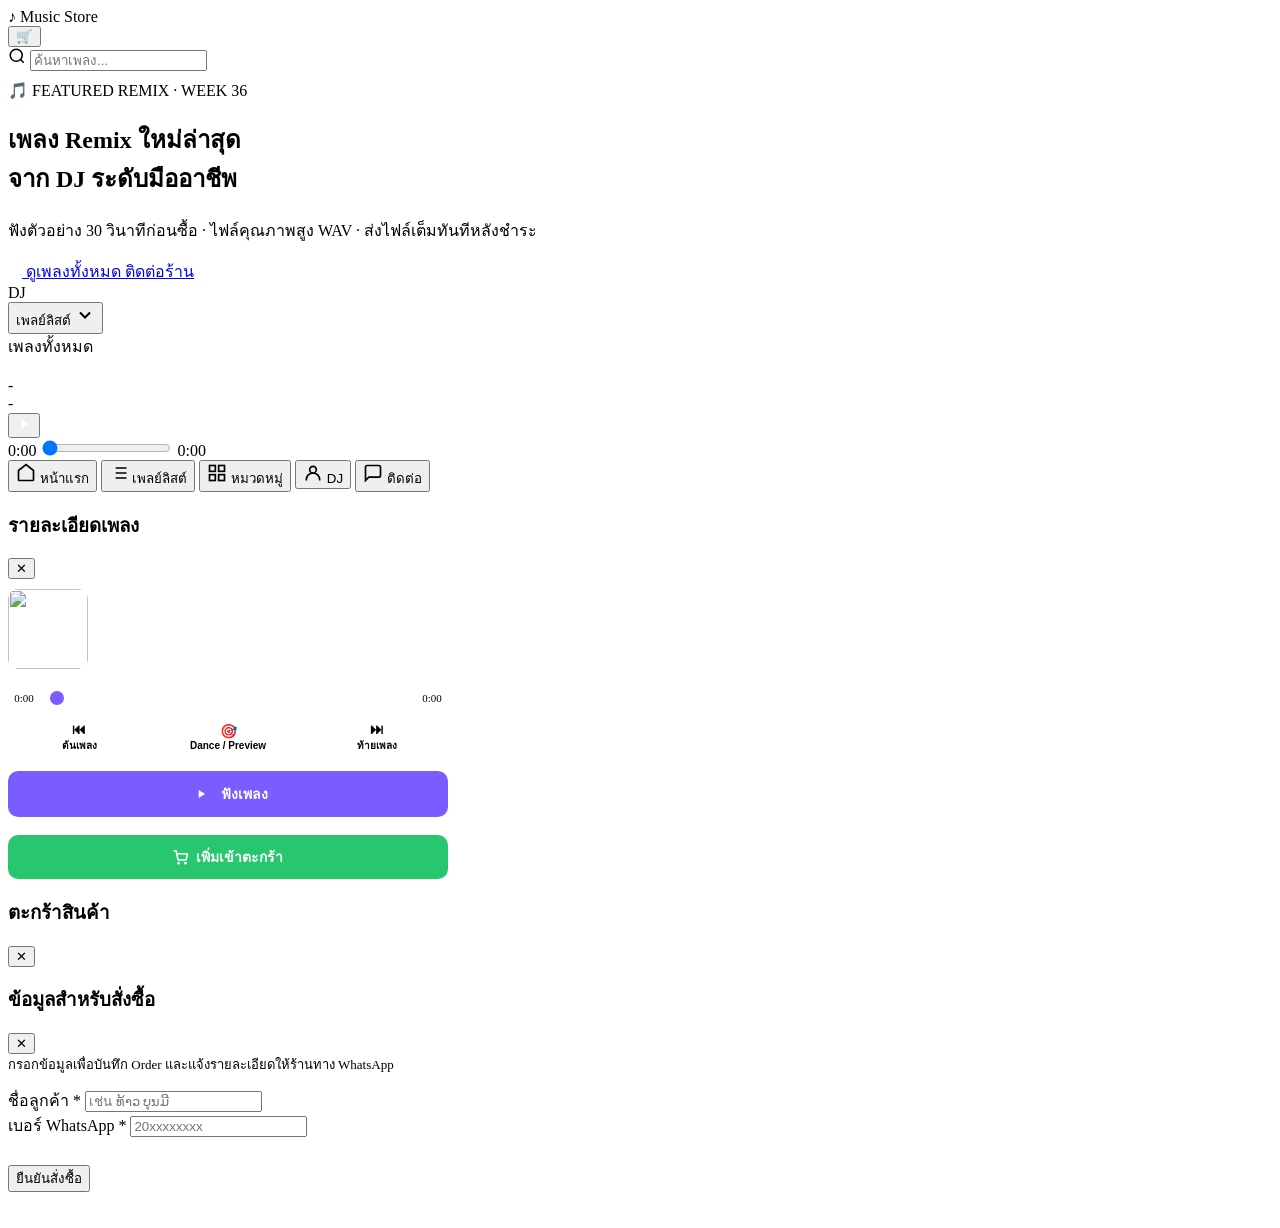
==== admin.html @ 11d483b0 "Update admin.html" ====
<!DOCTYPE html>
<html lang="th">
<head>
<meta charset="UTF-8">
<meta name="viewport" content="width=device-width, initial-scale=1, maximum-scale=1, user-scalable=no, viewport-fit=cover">
<meta name="description" content="ร้านเพลงออนไลน์ ฟังเพลงฟรี สั่งซื้อง่ายผ่าน WhatsApp">
<title>Music Store</title>

<!-- style.css เดิม (คงไว้ — ไม่ลบ/ไม่แก้) -->
<link rel="stylesheet" href="style.css?v=4">
<!-- style-premium.css ใหม่ (โหลดทีหลัง → specificity สูงกว่า → เสริมดีไซน์เดิม) -->
<link rel="stylesheet" href="style-premium.css?v=20260909-premium1">
<style>
  /* โครงสร้าง Cart เดิมที่ app-cart.js ใช้งาน — คงไว้ในหน้า User */
  .cart-toggle-wrap { position:relative; margin-left:auto; }
  .cart-toggle-btn { position:relative; display:inline-flex; align-items:center; gap:5px; }
  .cart-badge { min-width:18px; height:18px; padding:0 5px; border-radius:999px; background:var(--danger,#ff6b6b); color:#fff; font-size:10px; line-height:18px; font-weight:800; }
  .cart-modal { max-width:560px; }
  .cart-items { display:flex; flex-direction:column; gap:8px; max-height:48vh; overflow:auto; }
  .cart-item { display:grid; grid-template-columns:48px minmax(0,1fr) auto auto; gap:10px; align-items:center; padding:9px; border:1px solid rgba(255,255,255,.1); border-radius:10px; }
  .cart-item-cover { width:48px; height:48px; border-radius:8px; object-fit:cover; background:rgba(255,255,255,.06); }
  .cart-item-info { min-width:0; }
  .cart-item-name { font-weight:700; overflow:hidden; text-overflow:ellipsis; white-space:nowrap; }
  .cart-item-meta { color:var(--text-dim); font-size:12px; margin-top:3px; }
  .cart-item-total { font-weight:800; white-space:nowrap; }
  .cart-remove { border:0; background:transparent; color:var(--danger); cursor:pointer; padding:6px; }
  .cart-empty { text-align:center; padding:24px 8px; color:var(--text-dim); }
  .cart-summary { margin-top:14px; padding-top:12px; border-top:1px solid rgba(255,255,255,.1); }
  .cart-summary-row { display:flex; justify-content:space-between; gap:12px; margin:5px 0; }
  .cart-actions { display:flex; gap:8px; margin-top:14px; }
  .cart-actions > * { flex:1; }
  .cart-feedback { min-height:20px; margin-top:8px; font-size:13px; }
  /* รายการเพลงภายใน Playlist ที่แสดงในตะกร้า (ดูอย่างเดียว ไม่คิดราคาแยก) */
  .cart-item-viewsongs { grid-column:1 / -1; border:0; background:transparent; color:var(--accent-2); font-size:12px; text-align:left; padding:2px 0 0; cursor:pointer; }
  .cart-item-songs { grid-column:1 / -1; display:none; flex-direction:column; gap:3px; margin-top:4px; padding:8px 10px; border-radius:8px; background:rgba(255,255,255,.05); }
  .cart-item-songs.is-open { display:flex; }
  .cart-item-songs-row { font-size:12px; color:var(--text-dim); }
  @media (max-width:480px) {
    .cart-item { grid-template-columns:42px minmax(0,1fr) auto; }
    .cart-item-cover { width:42px; height:42px; }
    .cart-item-total { grid-column:2; }
    .cart-remove { grid-column:3; grid-row:1 / span 2; }
  }

  /* ---- popup รายละเอียดเพลง (ฝั่ง user) — ปรับใหม่ให้เหมือนฝั่ง admin ---- */
  /* เพิ่มใหม่: ไม่แตะ CSS เดิม ใช้คลาส scope ภายใน #songModalBackdrop เท่านั้น */
  #songModalBackdrop .modal { max-width: 440px; }
  #songModalBackdrop .modal-header { padding-bottom: 10px; }
  #modalHead { display:flex; gap:12px; align-items:flex-start; margin-bottom:12px; }
  #modalCoverWrap {
    width:80px; height:80px; flex-shrink:0; position:relative;
    overflow:hidden; border-radius:10px; background:rgba(255,255,255,.04);
  }
  #modalCover { position:absolute; top:0; left:0; width:100%; height:100%; object-fit:cover; }
  #modalInfo { flex:1; min-width:0; }
  #modalName {
    margin:0 0 2px; font-size:16px; font-weight:800; line-height:1.3;
    overflow:hidden; text-overflow:ellipsis; display:-webkit-box;
    -webkit-line-clamp:2; -webkit-box-orient:vertical;
  }
  #modalArtist {
    color:var(--text-dim); font-size:13px; margin-bottom:6px;
    overflow:hidden; text-overflow:ellipsis; white-space:nowrap;
  }
  #modalBadges { display:flex; flex-wrap:wrap; gap:4px; margin-bottom:6px; }
  #modalBadges .badge {
    display:inline-flex; align-items:center; gap:3px;
    padding:2px 8px; border-radius:999px; font-size:11px; font-weight:600;
    background:rgba(255,255,255,.06); border:1px solid rgba(255,255,255,.10); color:var(--text);
  }
  #modalBadges .badge.dj { color:var(--accent-2, #61dafb); }
  #modalPrice { font-size:16px; font-weight:800; color:var(--success, #28c76f); margin-top:2px; }
  #modalDesc {
    font-size:12px; color:var(--text-dim); margin-bottom:12px; line-height:1.5;
    max-height:60px; overflow-y:auto; padding:8px 10px;
    background:rgba(255,255,255,.03); border-radius:8px;
  }
  #modalDesc:empty { display:none; }

  /* Player ภายใน popup — เหมือนฝั่ง admin */
  #modalPlayer {
    display:flex; flex-direction:column; gap:10px;
    padding-top:10px; border-top:1px solid rgba(255,255,255,.08);
  }
  #modalSeekWrap { display:flex; align-items:center; gap:8px; }
  #modalSeek {
    flex:1; -webkit-appearance:none; appearance:none; height:4px;
    background:rgba(255,255,255,.12); border-radius:999px; outline:none; cursor:pointer;
  }
  #modalSeek::-webkit-slider-thumb {
    -webkit-appearance:none; appearance:none; width:14px; height:14px;
    border-radius:50%; background:var(--accent, #7a5cff); cursor:pointer; border:0;
  }
  #modalSeek::-moz-range-thumb {
    width:14px; height:14px; border-radius:50%; background:var(--accent, #7a5cff);
    cursor:pointer; border:0;
  }
  #modalCurrTime, #modalDurTime {
    font-size:11px; color:var(--text-dim); font-variant-numeric:tabular-nums;
    min-width:32px; text-align:center;
  }

  /* ปุ่มกระโดดช่วงเพลง — เหมือนฝั่ง admin (3 ปุ่ม) */
  #modalJumpRow {
    display:flex; gap:6px; align-items:center; justify-content:center;
  }
  .modal-jump-btn {
    flex:1; display:flex; flex-direction:column; align-items:center; gap:2px;
    padding:7px 4px; font-size:10px; font-weight:600;
    background:rgba(255,255,255,.05); border:1px solid rgba(255,255,255,.12);
    border-radius:9px; color:var(--text-dim); cursor:pointer;
    transition:background .15s, color .15s, border-color .15s;
  }
  .modal-jump-btn:hover { background:rgba(255,255,255,.08); color:var(--text); }
  .modal-jump-btn.active {
    background:rgba(122,92,255,.16); border-color:var(--accent, #7a5cff); color:#fff;
  }
  .modal-jump-btn .modal-jump-ico { font-size:14px; line-height:1; }
  .modal-jump-btn:disabled { opacity:.4; cursor:not-allowed; }

  /* ปุ่มเล่นหลัก (เด่น) — เหมือนฝั่ง admin */
  #songModalBackdrop #modalPlayBtn {
    width:100%; display:flex; align-items:center; justify-content:center; gap:8px;
    padding:11px; font-size:14px; font-weight:700; border-radius:10px;
    background:var(--accent, #7a5cff); color:#fff; border:0; cursor:pointer;
  }
  #modalPlayBtn:disabled { opacity:.5; cursor:not-allowed; }
  #modalPlayBtn .spinner { display:none; width:16px; height:16px; border-width:2px; }
  #modalPlayBtn.loading .spinner { display:inline-block; }
  #modalPlayBtn.loading #modalPlayIconWrap,
  #modalPlayBtn.loading #modalPlayLabel { display:none; }

  /* ปุ่มเพิ่มเข้าตะกร้า — สีเขียว (ต่างจากปุ่มเล่นที่เป็นสีม่วง) */
  #songModalBackdrop #modalBuyBtn {
    width:100%; display:flex; align-items:center; justify-content:center; gap:8px;
    padding:11px; font-size:14px; font-weight:700; border-radius:10px;
    background:var(--success, #28c76f); color:#fff; border:0; cursor:pointer;
    margin-top:8px;
  }
  #modalMetaLine {
    font-size:11px; color:var(--text-dim); text-align:center; line-height:1.5;
  }
</style>
</head>
<body>

  <div class="topbar">
    <div class="topbar-inner">
      <div class="logo">
        <img id="siteLogo" src="" alt="logo" style="display:none;">
        <span class="logo-mark" aria-hidden="true">♪</span>
        <span class="logo-text" id="siteName">Music Store</span>
      </div>
      <div class="cart-toggle-wrap">
        <button class="icon-btn cart-toggle-btn" id="cartToggleBtn" type="button" aria-label="เปิดตะกร้าสินค้า">
          🛒 <span id="cartBadge" class="cart-badge" hidden>0</span>
        </button>
      </div>
    </div>
    <div class="container" style="padding-bottom:10px;">
      <div class="search-box">
        <svg width="18" height="18" viewBox="0 0 24 24" fill="none" stroke="currentColor" stroke-width="2"><circle cx="11" cy="11" r="8"/><path d="M21 21l-4.3-4.3"/></svg>
        <input id="searchInput" placeholder="ค้นหาเพลง...">
      </div>
    </div>
    <div class="chip-row" id="categoryChips"></div>
  </div>

  <!-- ===== HERO PREMIUM SECTION (เพิ่มใหม่ — ไม่กระทบระบบเดิม) ===== -->
  <section class="hero-premium">
    <div class="hero-premium-eyebrow">🎵 FEATURED REMIX · WEEK 36</div>
    <h1 class="hero-premium-title">เพลง Remix ใหม่ล่าสุด<br>จาก DJ ระดับมืออาชีพ</h1>
    <p class="hero-premium-sub">ฟังตัวอย่าง 30 วินาทีก่อนซื้อ · ไฟล์คุณภาพสูง WAV · ส่งไฟล์เต็มทันทีหลังชำระ</p>
    <div class="hero-premium-actions">
      <a class="hero-premium-btn hero-premium-btn--primary" href="#songGrid">
        <svg width="14" height="14" viewBox="0 0 24 24" fill="#fff"><path d="M8 5v14l11-7z"/></svg>
        ดูเพลงทั้งหมด
      </a>
      <a class="hero-premium-btn hero-premium-btn--ghost" href="https://wa.me/" target="_blank" rel="noopener">ติดต่อร้าน</a>
    </div>
    <div class="hero-premium-visualizer" aria-hidden="true">
      <span></span><span></span><span></span><span></span>
      <span></span><span></span><span></span><span></span>
      <span></span><span></span><span></span><span></span>
    </div>
  </section>

  <div id="djSection">
    <div class="section-title">DJ</div>
    <div class="dj-row" id="djRow"></div>
  </div>

  <!-- ส่วน Playlist แบบ Dropdown -->
  <div class="playlist-wrapper">
    <button class="playlist-header-btn" id="playlistToggleBtn">
      <span class="playlist-header-title">เพลย์ลิสต์</span>
      <svg class="dropdown-icon" id="dropdownIcon" width="20" height="20" viewBox="0 0 24 24" fill="none" stroke="currentColor" stroke-width="2.5"><path d="M6 9l6 6 6-6"/></svg>
    </button>
    <div id="playlistsContainer" class="playlist-content-box"></div>
  </div>

  <div class="section-title" id="gridTitle">เพลงทั้งหมด</div>
  <div class="song-grid" id="songGrid"></div>
  <div class="empty-state" id="emptyState" style="display:none;">ไม่พบเพลงที่ค้นหา</div>

  <div class="player-bar" id="playerBar">
    <div class="player-top">
      <img id="playerCover" src="" alt="">
      <div class="player-meta">
        <div class="t1" id="playerTitle">-</div>
        <div class="t2" id="playerSub">-</div>
      </div>
      <button class="ctrl" id="playerToggle">
        <svg id="playerIcon" width="16" height="16" viewBox="0 0 24 24" fill="#fff"><path d="M8 5v14l11-7z"/></svg>
        <div class="spinner" id="playerSpinner" style="display:none;"></div>
      </button>
    </div>
    <div class="player-seek-row">
      <span class="time" id="playerCurrentTime">0:00</span>
      <input type="range" id="playerSeek" min="0" max="100" step="0.1" value="0">
      <span class="time" id="playerDuration">0:00</span>
    </div>
  </div>

  <div class="bottom-nav">
    <button class="active" data-tab="home">
      <svg width="20" height="20" viewBox="0 0 24 24" fill="none" stroke="currentColor" stroke-width="2"><path d="M3 9l9-7 9 7v11a1 1 0 01-1 1H4a1 1 0 01-1-1z"/></svg>
      หน้าแรก
    </button>
    <button data-tab="playlist">
      <svg width="20" height="20" viewBox="0 0 24 24" fill="none" stroke="currentColor" stroke-width="2"><path d="M8 6h13M8 12h13M8 18h13"/><path d="M3 6h.01M3 12h.01M3 18h.01"/></svg>
      เพลย์ลิสต์
    </button>
    <button data-tab="category">
      <svg width="20" height="20" viewBox="0 0 24 24" fill="none" stroke="currentColor" stroke-width="2"><rect x="3" y="3" width="7" height="7"/><rect x="14" y="3" width="7" height="7"/><rect x="3" y="14" width="7" height="7"/><rect x="14" y="14" width="7" height="7"/></svg>
      หมวดหมู่
    </button>
    <button data-tab="dj">
      <svg width="20" height="20" viewBox="0 0 24 24" fill="none" stroke="currentColor" stroke-width="2"><circle cx="12" cy="8" r="4"/><path d="M4 21v-1a8 8 0 0116 0v1"/></svg>
      DJ
    </button>
    <button data-tab="contact">
      <svg width="20" height="20" viewBox="0 0 24 24" fill="none" stroke="currentColor" stroke-width="2"><path d="M21 15a2 2 0 01-2 2H7l-4 4V5a2 2 0 012-2h14a2 2 0 012 2z"/></svg>
      ติดต่อ
    </button>
  </div>

  <div class="modal-backdrop" id="songModalBackdrop">
    <div class="modal">
      <div class="modal-header">
        <h3>รายละเอียดเพลง</h3>
        <button class="modal-close" id="songModalClose">✕</button>
      </div>

      <!-- แถวหัว: รูปปก 80x80 ซ้าย + ข้อมูลขวา — กระทัดรัด เหมือนฝั่ง admin -->
      <div id="modalHead">
        <div id="modalCoverWrap">
          <img id="modalCover" src="" alt="">
        </div>
        <div id="modalInfo">
          <h3 id="modalName"></h3>
          <div id="modalArtist"></div>
          <div id="modalBadges"></div>
          <div id="modalPrice"></div>
        </div>
      </div>

      <!-- DJ + คำอธิบาย -->
      <div id="modalDj"></div>
      <div id="modalDesc"></div>

      <!-- Player ภายใน popup — เหมือนฝั่ง admin -->
      <div id="modalPlayer">
        <!-- Seek bar -->
        <div id="modalSeekWrap">
          <span id="modalCurrTime">0:00</span>
          <input id="modalSeek" type="range" min="0" max="0" step="0.1" value="0" aria-label="ตำแหน่งเพลง">
          <span id="modalDurTime">0:00</span>
        </div>

        <!-- ปุ่มกระโดดช่วงเพลง (3 ปุ่ม) -->
        <div id="modalJumpRow">
          <button type="button" class="modal-jump-btn" id="modalJumpToIntro" title="ข้ามไปช่วงต้นเพลง">
            <span class="modal-jump-ico">⏮</span><span>ต้นเพลง</span>
          </button>
          <button type="button" class="modal-jump-btn" id="modalJumpToPreview" title="ข้ามไปช่วง Dance / Preview ที่ AI ตัดไว้">
            <span class="modal-jump-ico">🎯</span><span>Dance / Preview</span>
          </button>
          <button type="button" class="modal-jump-btn" id="modalJumpToOutro" title="ข้ามไปช่วงท้ายเพลง">
            <span class="modal-jump-ico">⏭</span><span>ท้ายเพลง</span>
          </button>
        </div>

        <!-- ปุ่มเล่นหลัก (เด่น) — สีเดียวกับฝั่ง admin -->
        <button class="btn" id="modalPlayBtn" data-play="">
          <span id="modalPlayIconWrap" style="display:inline-flex;width:24px;height:24px;align-items:center;justify-content:center;position:relative;flex-shrink:0;">
            <svg id="modalPlayIcon" width="14" height="14" viewBox="0 0 24 24" fill="currentColor"><path d="M8 5v14l11-7z"></path></svg>
            <div class="spinner" id="modalPlaySpinner" style="display:none;width:24px;height:24px;border-width:4px;"></div>
          </span>
          <span id="modalPlayLabel">ฟังเพลง</span>
        </button>

        <div id="modalMetaLine"></div>
      </div>

      <!-- ปุ่มเพิ่มเข้าตะกร้า — สีเดียวกับปุ่มเล่น (สีม่วง accent) -->
      <button class="btn" id="modalBuyBtn">
        <svg width="15" height="15" viewBox="0 0 24 24" fill="none" stroke="currentColor" stroke-width="2.5"><circle cx="9" cy="21" r="1"/><circle cx="20" cy="21" r="1"/><path d="M1 1h4l2.68 13.39a2 2 0 0 0 2 1.61h9.72a2 2 0 0 0 2-1.61L23 6H6"/></svg>
        <span id="modalBuyLabel">เพิ่มเข้าตะกร้า</span>
      </button>
    </div>
  </div>

  <!-- Cart เดิม: เพิ่มเฉพาะ markup ที่ app-cart.js อ้างถึง ไม่สร้างระบบ Cart ใหม่ -->
  <div class="modal-backdrop" id="cartBackdrop" aria-hidden="true">
    <div class="modal cart-modal">
      <div class="modal-header">
        <h3>ตะกร้าสินค้า</h3>
        <button class="modal-close" id="cartCloseBtn" type="button">✕</button>
      </div>
      <div id="cartItems" class="cart-items"></div>
      <div id="cartSummary" class="cart-summary" hidden>
        <div class="cart-summary-row">
          <span style="color:var(--text-dim);">จำนวน</span>
          <strong id="cartTotalQuantity">0 เพลง</strong>
        </div>
        <div class="cart-summary-row">
          <span style="color:var(--text-dim);">ยอดรวม</span>
          <strong id="cartTotalPrice" style="color:var(--success);">0 LAK</strong>
        </div>
        <div class="cart-actions">
          <button class="btn secondary" id="clearCartBtn" type="button">ล้างตะกร้า</button>
          <button class="btn" id="checkoutCartBtn" type="button">สั่งซื้อ</button>
        </div>
      </div>
    </div>
  </div>

  <div class="modal-backdrop" id="checkoutBackdrop" aria-hidden="true">
    <div class="modal cart-modal">
      <div class="modal-header">
        <h3>ข้อมูลสำหรับสั่งซื้อ</h3>
        <button class="modal-close" id="checkoutCloseBtn" type="button">✕</button>
      </div>
      <p style="color:var(--text-dim);font-size:13px;margin-top:0;">
        กรอกข้อมูลเพื่อบันทึก Order และแจ้งรายละเอียดให้ร้านทาง WhatsApp
      </p>
      <div class="field">
        <label for="checkoutCustomerName">ชื่อลูกค้า *</label>
        <input id="checkoutCustomerName" autocomplete="name" placeholder="เช่น ທ້າວ ບຸນມີ">
      </div>
      <div class="field">
        <label for="checkoutCustomerWhatsapp">เบอร์ WhatsApp *</label>
        <input id="checkoutCustomerWhatsapp" autocomplete="tel" placeholder="20xxxxxxxx">
      </div>
      <div id="checkoutSummary" class="cart-summary"></div>
      <button class="btn" id="submitCartOrderBtn" type="button">ยืนยันสั่งซื้อ</button>
      <div id="checkoutFeedback" class="cart-feedback"></div>
    </div>
  </div>

  <div class="toast" id="toast"></div>

  <!-- สคริปต์สลับการ เปิด-ปิด Dropdown -->
  <script>
    document.addEventListener('DOMContentLoaded', () => {
      const toggleBtn = document.getElementById('playlistToggleBtn');
      const container = document.getElementById('playlistsContainer');
      const icon = document.getElementById('dropdownIcon');

      if (toggleBtn && container) {
        toggleBtn.addEventListener('click', () => {
          container.classList.toggle('is-closed');
          icon.classList.toggle('is-closed');
        });
      }
    });
  </script>

  <!-- เปลี่ยนเลข v ทุกครั้งที่อัปโหลดไฟล์ใหม่ เพื่อไม่ให้มือถือใช้ไฟล์ JS จาก cache -->
  <script type="module" src="app-user.js?v=20260905-fix2"></script>
</body>
</html>
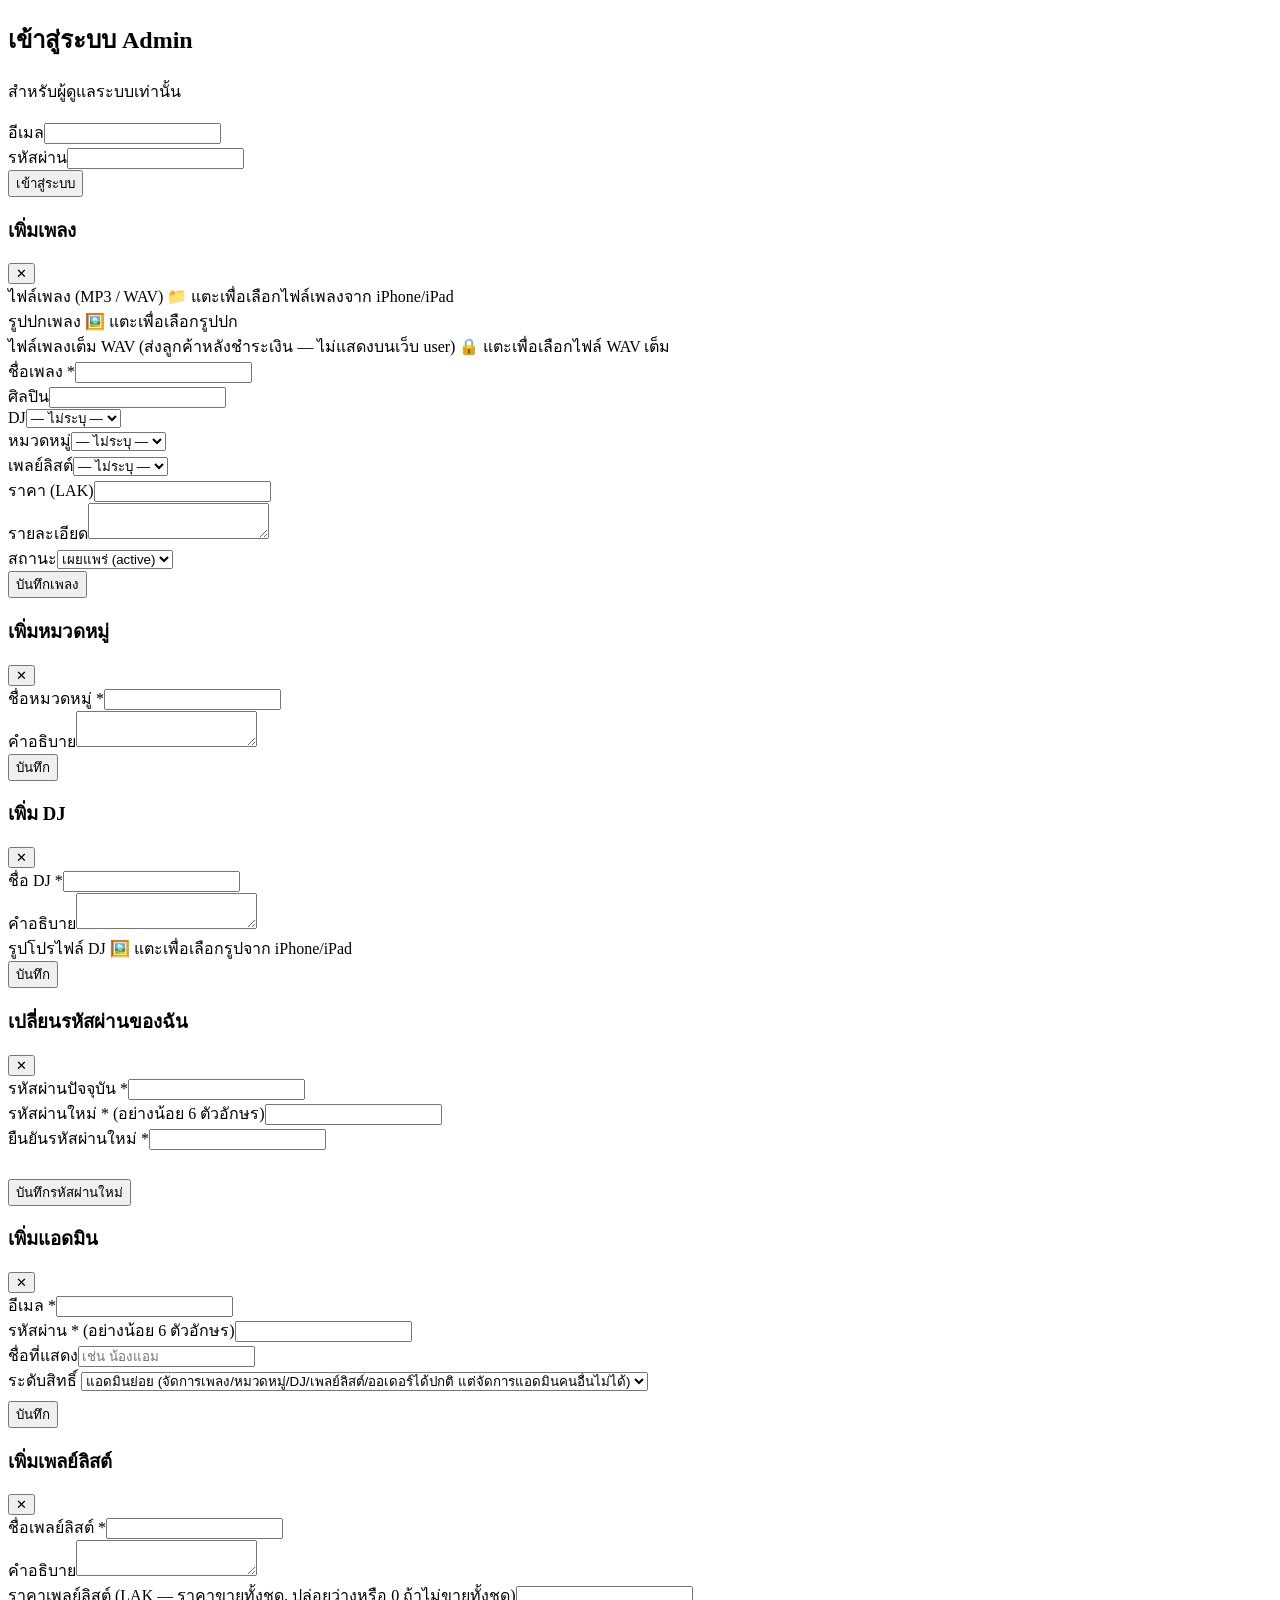
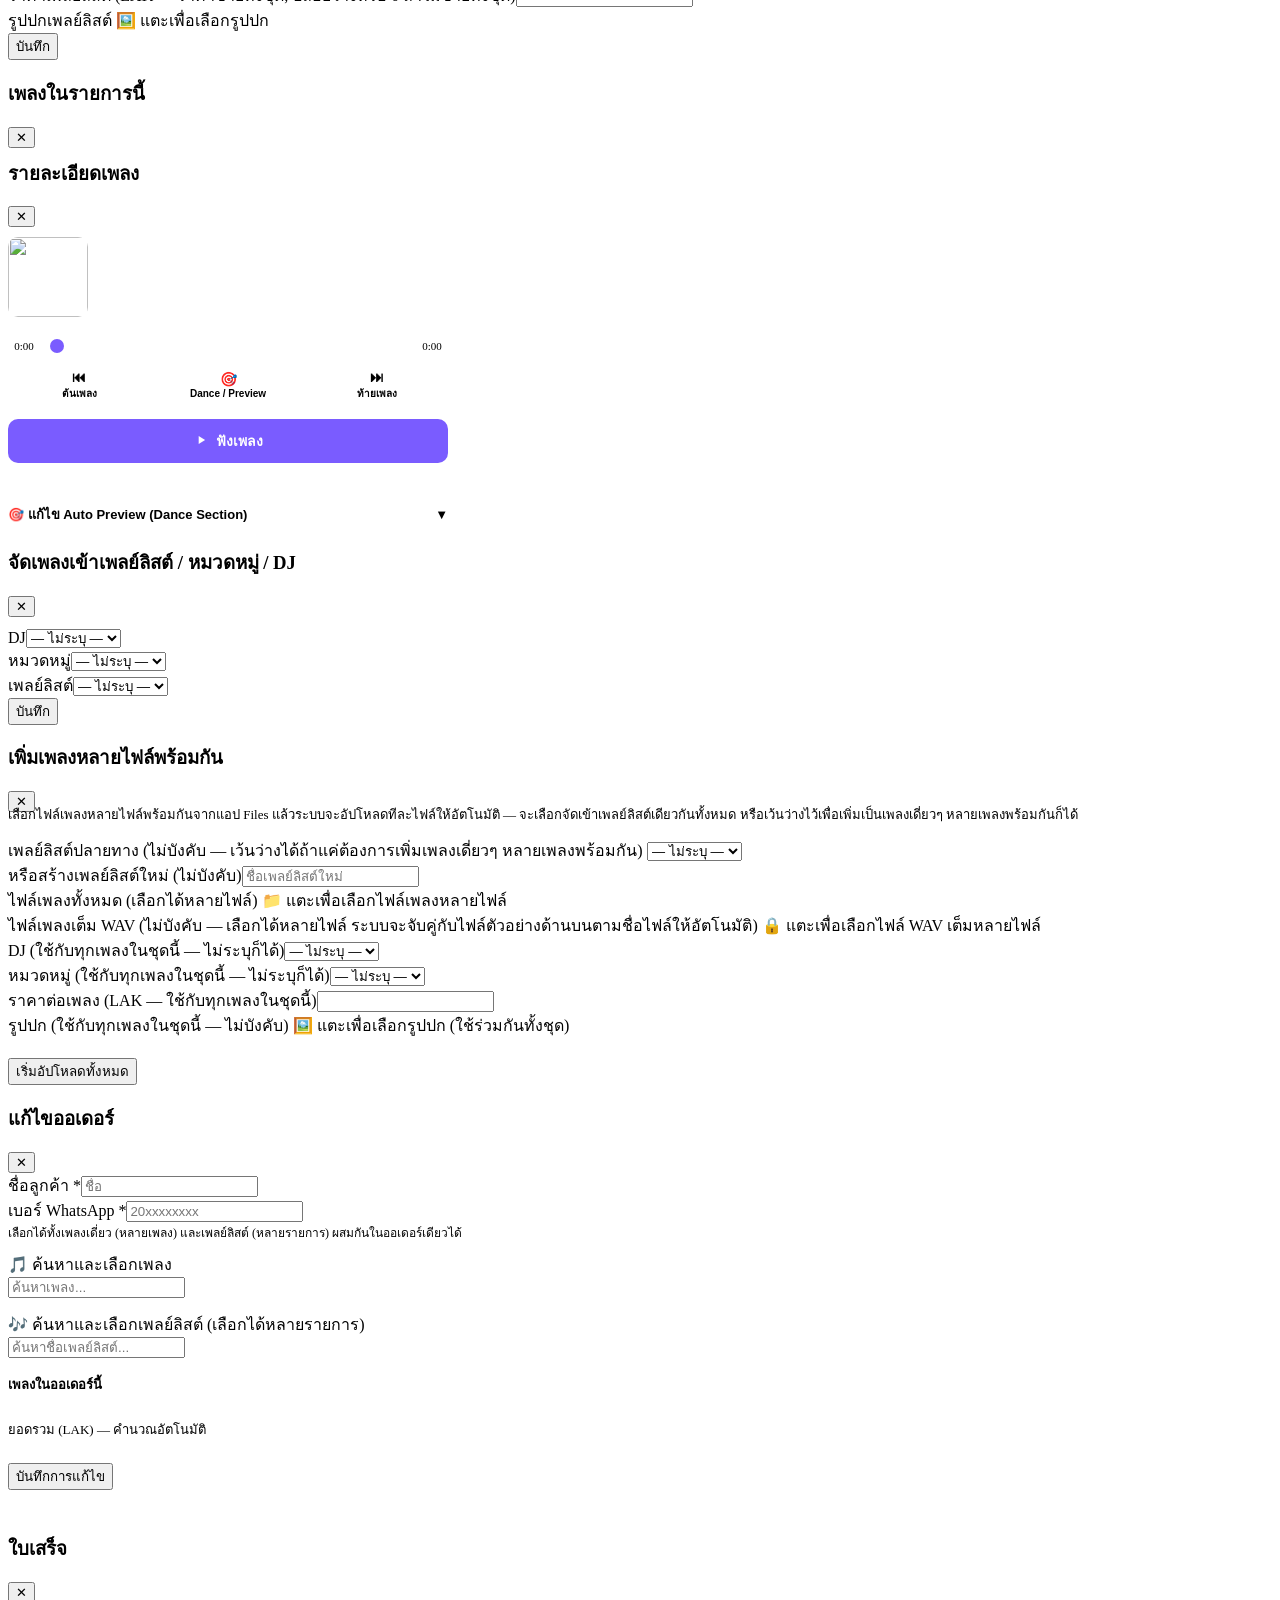
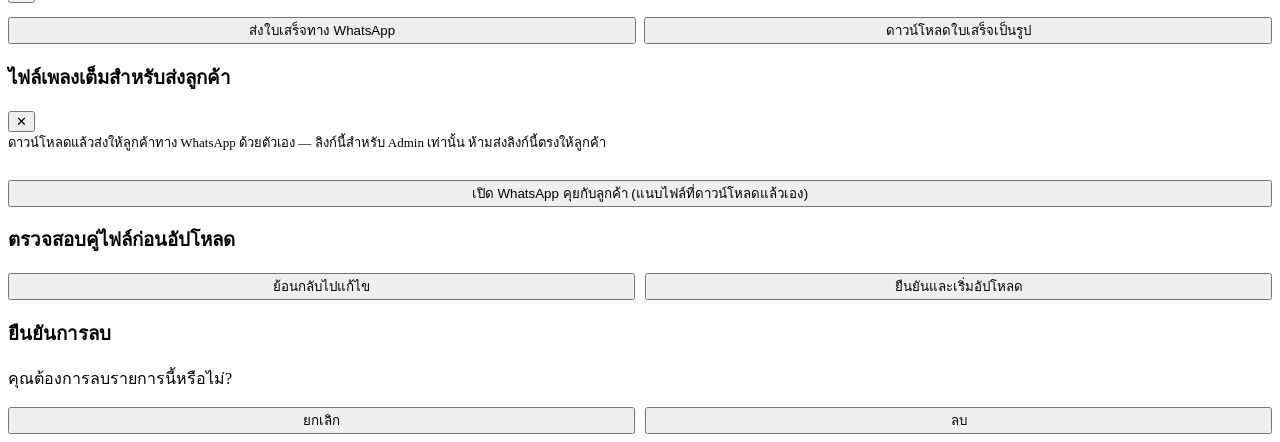
==== commit f2090e74: "Update admin.html" ====
--- a/admin.html
+++ b/admin.html
@@ -3,381 +3,738 @@
 <head>
 <meta charset="UTF-8">
 <meta name="viewport" content="width=device-width, initial-scale=1, maximum-scale=1, user-scalable=no, viewport-fit=cover">
-<meta name="description" content="ร้านเพลงออนไลน์ ฟังเพลงฟรี สั่งซื้อง่ายผ่าน WhatsApp">
-<title>Music Store</title>
-
-<!-- style.css เดิม (คงไว้ — ไม่ลบ/ไม่แก้) -->
-<link rel="stylesheet" href="style.css?v=4">
-<!-- style-premium.css ใหม่ (โหลดทีหลัง → specificity สูงกว่า → เสริมดีไซน์เดิม) -->
-<link rel="stylesheet" href="style-premium.css?v=20260909-premium1">
-<style>
-  /* โครงสร้าง Cart เดิมที่ app-cart.js ใช้งาน — คงไว้ในหน้า User */
-  .cart-toggle-wrap { position:relative; margin-left:auto; }
-  .cart-toggle-btn { position:relative; display:inline-flex; align-items:center; gap:5px; }
-  .cart-badge { min-width:18px; height:18px; padding:0 5px; border-radius:999px; background:var(--danger,#ff6b6b); color:#fff; font-size:10px; line-height:18px; font-weight:800; }
-  .cart-modal { max-width:560px; }
-  .cart-items { display:flex; flex-direction:column; gap:8px; max-height:48vh; overflow:auto; }
-  .cart-item { display:grid; grid-template-columns:48px minmax(0,1fr) auto auto; gap:10px; align-items:center; padding:9px; border:1px solid rgba(255,255,255,.1); border-radius:10px; }
-  .cart-item-cover { width:48px; height:48px; border-radius:8px; object-fit:cover; background:rgba(255,255,255,.06); }
-  .cart-item-info { min-width:0; }
-  .cart-item-name { font-weight:700; overflow:hidden; text-overflow:ellipsis; white-space:nowrap; }
-  .cart-item-meta { color:var(--text-dim); font-size:12px; margin-top:3px; }
-  .cart-item-total { font-weight:800; white-space:nowrap; }
-  .cart-remove { border:0; background:transparent; color:var(--danger); cursor:pointer; padding:6px; }
-  .cart-empty { text-align:center; padding:24px 8px; color:var(--text-dim); }
-  .cart-summary { margin-top:14px; padding-top:12px; border-top:1px solid rgba(255,255,255,.1); }
-  .cart-summary-row { display:flex; justify-content:space-between; gap:12px; margin:5px 0; }
-  .cart-actions { display:flex; gap:8px; margin-top:14px; }
-  .cart-actions > * { flex:1; }
-  .cart-feedback { min-height:20px; margin-top:8px; font-size:13px; }
-  /* รายการเพลงภายใน Playlist ที่แสดงในตะกร้า (ดูอย่างเดียว ไม่คิดราคาแยก) */
-  .cart-item-viewsongs { grid-column:1 / -1; border:0; background:transparent; color:var(--accent-2); font-size:12px; text-align:left; padding:2px 0 0; cursor:pointer; }
-  .cart-item-songs { grid-column:1 / -1; display:none; flex-direction:column; gap:3px; margin-top:4px; padding:8px 10px; border-radius:8px; background:rgba(255,255,255,.05); }
-  .cart-item-songs.is-open { display:flex; }
-  .cart-item-songs-row { font-size:12px; color:var(--text-dim); }
-  @media (max-width:480px) {
-    .cart-item { grid-template-columns:42px minmax(0,1fr) auto; }
-    .cart-item-cover { width:42px; height:42px; }
-    .cart-item-total { grid-column:2; }
-    .cart-remove { grid-column:3; grid-row:1 / span 2; }
-  }
-
-  /* ---- popup รายละเอียดเพลง (ฝั่ง user) — ปรับใหม่ให้เหมือนฝั่ง admin ---- */
-  /* เพิ่มใหม่: ไม่แตะ CSS เดิม ใช้คลาส scope ภายใน #songModalBackdrop เท่านั้น */
-  #songModalBackdrop .modal { max-width: 440px; }
-  #songModalBackdrop .modal-header { padding-bottom: 10px; }
-  #modalHead { display:flex; gap:12px; align-items:flex-start; margin-bottom:12px; }
-  #modalCoverWrap {
-    width:80px; height:80px; flex-shrink:0; position:relative;
-    overflow:hidden; border-radius:10px; background:rgba(255,255,255,.04);
-  }
-  #modalCover { position:absolute; top:0; left:0; width:100%; height:100%; object-fit:cover; }
-  #modalInfo { flex:1; min-width:0; }
-  #modalName {
-    margin:0 0 2px; font-size:16px; font-weight:800; line-height:1.3;
-    overflow:hidden; text-overflow:ellipsis; display:-webkit-box;
-    -webkit-line-clamp:2; -webkit-box-orient:vertical;
-  }
-  #modalArtist {
-    color:var(--text-dim); font-size:13px; margin-bottom:6px;
-    overflow:hidden; text-overflow:ellipsis; white-space:nowrap;
-  }
-  #modalBadges { display:flex; flex-wrap:wrap; gap:4px; margin-bottom:6px; }
-  #modalBadges .badge {
-    display:inline-flex; align-items:center; gap:3px;
-    padding:2px 8px; border-radius:999px; font-size:11px; font-weight:600;
-    background:rgba(255,255,255,.06); border:1px solid rgba(255,255,255,.10); color:var(--text);
-  }
-  #modalBadges .badge.dj { color:var(--accent-2, #61dafb); }
-  #modalPrice { font-size:16px; font-weight:800; color:var(--success, #28c76f); margin-top:2px; }
-  #modalDesc {
-    font-size:12px; color:var(--text-dim); margin-bottom:12px; line-height:1.5;
-    max-height:60px; overflow-y:auto; padding:8px 10px;
-    background:rgba(255,255,255,.03); border-radius:8px;
-  }
-  #modalDesc:empty { display:none; }
-
-  /* Player ภายใน popup — เหมือนฝั่ง admin */
-  #modalPlayer {
-    display:flex; flex-direction:column; gap:10px;
-    padding-top:10px; border-top:1px solid rgba(255,255,255,.08);
-  }
-  #modalSeekWrap { display:flex; align-items:center; gap:8px; }
-  #modalSeek {
-    flex:1; -webkit-appearance:none; appearance:none; height:4px;
-    background:rgba(255,255,255,.12); border-radius:999px; outline:none; cursor:pointer;
-  }
-  #modalSeek::-webkit-slider-thumb {
-    -webkit-appearance:none; appearance:none; width:14px; height:14px;
-    border-radius:50%; background:var(--accent, #7a5cff); cursor:pointer; border:0;
-  }
-  #modalSeek::-moz-range-thumb {
-    width:14px; height:14px; border-radius:50%; background:var(--accent, #7a5cff);
-    cursor:pointer; border:0;
-  }
-  #modalCurrTime, #modalDurTime {
-    font-size:11px; color:var(--text-dim); font-variant-numeric:tabular-nums;
-    min-width:32px; text-align:center;
-  }
-
-  /* ปุ่มกระโดดช่วงเพลง — เหมือนฝั่ง admin (3 ปุ่ม) */
-  #modalJumpRow {
-    display:flex; gap:6px; align-items:center; justify-content:center;
-  }
-  .modal-jump-btn {
-    flex:1; display:flex; flex-direction:column; align-items:center; gap:2px;
-    padding:7px 4px; font-size:10px; font-weight:600;
-    background:rgba(255,255,255,.05); border:1px solid rgba(255,255,255,.12);
-    border-radius:9px; color:var(--text-dim); cursor:pointer;
-    transition:background .15s, color .15s, border-color .15s;
-  }
-  .modal-jump-btn:hover { background:rgba(255,255,255,.08); color:var(--text); }
-  .modal-jump-btn.active {
-    background:rgba(122,92,255,.16); border-color:var(--accent, #7a5cff); color:#fff;
-  }
-  .modal-jump-btn .modal-jump-ico { font-size:14px; line-height:1; }
-  .modal-jump-btn:disabled { opacity:.4; cursor:not-allowed; }
-
-  /* ปุ่มเล่นหลัก (เด่น) — เหมือนฝั่ง admin */
-  #songModalBackdrop #modalPlayBtn {
-    width:100%; display:flex; align-items:center; justify-content:center; gap:8px;
-    padding:11px; font-size:14px; font-weight:700; border-radius:10px;
-    background:var(--accent, #7a5cff); color:#fff; border:0; cursor:pointer;
-  }
-  #modalPlayBtn:disabled { opacity:.5; cursor:not-allowed; }
-  #modalPlayBtn .spinner { display:none; width:16px; height:16px; border-width:2px; }
-  #modalPlayBtn.loading .spinner { display:inline-block; }
-  #modalPlayBtn.loading #modalPlayIconWrap,
-  #modalPlayBtn.loading #modalPlayLabel { display:none; }
-
-  /* ปุ่มเพิ่มเข้าตะกร้า — สีเขียว (ต่างจากปุ่มเล่นที่เป็นสีม่วง) */
-  #songModalBackdrop #modalBuyBtn {
-    width:100%; display:flex; align-items:center; justify-content:center; gap:8px;
-    padding:11px; font-size:14px; font-weight:700; border-radius:10px;
-    background:var(--success, #28c76f); color:#fff; border:0; cursor:pointer;
-    margin-top:8px;
-  }
-  #modalMetaLine {
-    font-size:11px; color:var(--text-dim); text-align:center; line-height:1.5;
-  }
-</style>
+<title>Admin - Music Store</title>
+<link rel="stylesheet" href="style.css">
 </head>
 <body>
 
-  <div class="topbar">
-    <div class="topbar-inner">
-      <div class="logo">
-        <img id="siteLogo" src="" alt="logo" style="display:none;">
-        <span class="logo-mark" aria-hidden="true">♪</span>
-        <span class="logo-text" id="siteName">Music Store</span>
-      </div>
-      <div class="cart-toggle-wrap">
-        <button class="icon-btn cart-toggle-btn" id="cartToggleBtn" type="button" aria-label="เปิดตะกร้าสินค้า">
-          🛒 <span id="cartBadge" class="cart-badge" hidden>0</span>
-        </button>
-      </div>
-    </div>
-    <div class="container" style="padding-bottom:10px;">
-      <div class="search-box">
-        <svg width="18" height="18" viewBox="0 0 24 24" fill="none" stroke="currentColor" stroke-width="2"><circle cx="11" cy="11" r="8"/><path d="M21 21l-4.3-4.3"/></svg>
-        <input id="searchInput" placeholder="ค้นหาเพลง...">
-      </div>
-    </div>
-    <div class="chip-row" id="categoryChips"></div>
-  </div>
-
-  <!-- ===== HERO PREMIUM SECTION (เพิ่มใหม่ — ไม่กระทบระบบเดิม) ===== -->
-  <section class="hero-premium">
-    <div class="hero-premium-eyebrow">🎵 FEATURED REMIX · WEEK 36</div>
-    <h1 class="hero-premium-title">เพลง Remix ใหม่ล่าสุด<br>จาก DJ ระดับมืออาชีพ</h1>
-    <p class="hero-premium-sub">ฟังตัวอย่าง 30 วินาทีก่อนซื้อ · ไฟล์คุณภาพสูง WAV · ส่งไฟล์เต็มทันทีหลังชำระ</p>
-    <div class="hero-premium-actions">
-      <a class="hero-premium-btn hero-premium-btn--primary" href="#songGrid">
-        <svg width="14" height="14" viewBox="0 0 24 24" fill="#fff"><path d="M8 5v14l11-7z"/></svg>
-        ดูเพลงทั้งหมด
-      </a>
-      <a class="hero-premium-btn hero-premium-btn--ghost" href="https://wa.me/" target="_blank" rel="noopener">ติดต่อร้าน</a>
-    </div>
-    <div class="hero-premium-visualizer" aria-hidden="true">
-      <span></span><span></span><span></span><span></span>
-      <span></span><span></span><span></span><span></span>
-      <span></span><span></span><span></span><span></span>
-    </div>
-  </section>
-
-  <div id="djSection">
-    <div class="section-title">DJ</div>
-    <div class="dj-row" id="djRow"></div>
-  </div>
-
-  <!-- ส่วน Playlist แบบ Dropdown -->
-  <div class="playlist-wrapper">
-    <button class="playlist-header-btn" id="playlistToggleBtn">
-      <span class="playlist-header-title">เพลย์ลิสต์</span>
-      <svg class="dropdown-icon" id="dropdownIcon" width="20" height="20" viewBox="0 0 24 24" fill="none" stroke="currentColor" stroke-width="2.5"><path d="M6 9l6 6 6-6"/></svg>
-    </button>
-    <div id="playlistsContainer" class="playlist-content-box"></div>
-  </div>
-
-  <div class="section-title" id="gridTitle">เพลงทั้งหมด</div>
-  <div class="song-grid" id="songGrid"></div>
-  <div class="empty-state" id="emptyState" style="display:none;">ไม่พบเพลงที่ค้นหา</div>
-
-  <div class="player-bar" id="playerBar">
-    <div class="player-top">
-      <img id="playerCover" src="" alt="">
-      <div class="player-meta">
-        <div class="t1" id="playerTitle">-</div>
-        <div class="t2" id="playerSub">-</div>
-      </div>
-      <button class="ctrl" id="playerToggle">
-        <svg id="playerIcon" width="16" height="16" viewBox="0 0 24 24" fill="#fff"><path d="M8 5v14l11-7z"/></svg>
-        <div class="spinner" id="playerSpinner" style="display:none;"></div>
-      </button>
-    </div>
-    <div class="player-seek-row">
-      <span class="time" id="playerCurrentTime">0:00</span>
-      <input type="range" id="playerSeek" min="0" max="100" step="0.1" value="0">
-      <span class="time" id="playerDuration">0:00</span>
-    </div>
-  </div>
-
-  <div class="bottom-nav">
-    <button class="active" data-tab="home">
-      <svg width="20" height="20" viewBox="0 0 24 24" fill="none" stroke="currentColor" stroke-width="2"><path d="M3 9l9-7 9 7v11a1 1 0 01-1 1H4a1 1 0 01-1-1z"/></svg>
-      หน้าแรก
-    </button>
-    <button data-tab="playlist">
-      <svg width="20" height="20" viewBox="0 0 24 24" fill="none" stroke="currentColor" stroke-width="2"><path d="M8 6h13M8 12h13M8 18h13"/><path d="M3 6h.01M3 12h.01M3 18h.01"/></svg>
-      เพลย์ลิสต์
-    </button>
-    <button data-tab="category">
-      <svg width="20" height="20" viewBox="0 0 24 24" fill="none" stroke="currentColor" stroke-width="2"><rect x="3" y="3" width="7" height="7"/><rect x="14" y="3" width="7" height="7"/><rect x="3" y="14" width="7" height="7"/><rect x="14" y="14" width="7" height="7"/></svg>
-      หมวดหมู่
-    </button>
-    <button data-tab="dj">
-      <svg width="20" height="20" viewBox="0 0 24 24" fill="none" stroke="currentColor" stroke-width="2"><circle cx="12" cy="8" r="4"/><path d="M4 21v-1a8 8 0 0116 0v1"/></svg>
-      DJ
-    </button>
-    <button data-tab="contact">
-      <svg width="20" height="20" viewBox="0 0 24 24" fill="none" stroke="currentColor" stroke-width="2"><path d="M21 15a2 2 0 01-2 2H7l-4 4V5a2 2 0 012-2h14a2 2 0 012 2z"/></svg>
-      ติดต่อ
-    </button>
-  </div>
-
-  <div class="modal-backdrop" id="songModalBackdrop">
+  <div class="login-screen" id="loginScreen">
+    <div class="login-card">
+      <h2>เข้าสู่ระบบ Admin</h2>
+      <p>สำหรับผู้ดูแลระบบเท่านั้น</p>
+      <div class="field"><label>อีเมล</label><input id="loginEmail" type="email" autocomplete="username"></div>
+      <div class="field"><label>รหัสผ่าน</label><input id="loginPassword" type="password" autocomplete="current-password"></div>
+      <button class="btn" id="loginBtn">เข้าสู่ระบบ</button>
+      <div id="loginError" style="color:var(--danger);font-size:13px;margin-top:10px;"></div>
+    </div>
+  </div>
+
+  <div class="admin-shell" id="adminShell" style="display:none;">
+    <div class="topbar">
+      <div class="topbar-inner">
+        <div class="logo"><span>⚙️ Admin — <span id="adminSiteName">Music Store</span></span></div>
+        <button class="icon-btn" id="changePasswordBtn" style="margin-left:auto;" title="เปลี่ยนรหัสผ่านของฉัน">🔑</button>
+        <button class="icon-btn" id="logoutBtn">⎋</button>
+      </div>
+    </div>
+
+    <div id="view-dashboard" class="view">
+      <div class="stat-grid">
+        <div class="stat-card"><div class="num" id="statSongs">0</div><div class="label">เพลงทั้งหมด</div></div>
+        <div class="stat-card"><div class="num" id="statCats">0</div><div class="label">หมวดหมู่</div></div>
+        <div class="stat-card"><div class="num" id="statDjs">0</div><div class="label">DJ</div></div>
+        <div class="stat-card"><div class="num" id="statPlaylists">0</div><div class="label">เพลย์ลิสต์</div></div>
+      </div>
+      <div class="quick-actions">
+        <button id="qaAddSong">➕<br>เพิ่มเพลง</button>
+        <button id="qaManageSongs">🎵<br>จัดการเพลง</button>
+        <button id="qaManagePlaylists">🎶<br>จัดการเพลย์ลิสต์</button>
+        <button id="qaBulkUpload">📦<br>เพิ่มเพลงหลายไฟล์</button>
+        <button id="qaManageCats">🗂️<br>จัดการหมวดหมู่</button>
+        <button id="qaManageDjs">🎧<br>จัดการ DJ</button>
+        <button id="qaOrders">🧾<br>จัดการออเดอร์</button>
+        <button id="qaSettings">🔧<br>ตั้งค่าเว็บไซต์</button>
+        <button id="qaManageAdmins" style="display:none;">👤<br>จัดการแอดมิน</button>
+      </div>
+    </div>
+
+    <div id="view-songs" class="view" style="display:none;">
+      <div class="container" style="padding:14px 16px 6px;display:flex;gap:8px;align-items:center;">
+        <button class="icon-btn back-btn">←</button>
+        <div class="search-box" style="flex:1;"><input id="songSearch" placeholder="ค้นหาเพลง..."></div>
+        <button class="icon-btn" id="songSelectModeBtn" title="เลือกหลายเพลง">☑️</button>
+        <button class="icon-btn" id="addSongBtn" style="background:var(--accent);color:#fff;">＋</button>
+      </div>
+      <div id="songBulkBar" style="display:none;padding:0 16px 10px;align-items:center;justify-content:space-between;gap:10px;">
+        <label style="display:flex;align-items:center;gap:6px;font-size:13px;color:var(--text-dim);">
+          <input type="checkbox" id="songSelectAllChk"> เลือกทั้งหมด
+        </label>
+        <span id="songSelectedCount" style="font-size:13px;color:var(--text-dim);">เลือกแล้ว 0 เพลง</span>
+        <button class="btn danger" id="songBulkDeleteBtn" style="padding:8px 14px;font-size:13px;" disabled>ลบที่เลือก</button>
+      </div>
+      <div id="songList"></div>
+    </div>
+
+    <div id="view-categories" class="view" style="display:none;">
+      <div class="container" style="padding:14px 16px 6px;display:flex;gap:8px;align-items:center;">
+        <button class="icon-btn back-btn">←</button>
+        <div style="flex:1;font-weight:800;">จัดการหมวดหมู่</div>
+        <button class="icon-btn" id="addCatBtn" style="background:var(--accent);color:#fff;">＋</button>
+      </div>
+      <div id="catList"></div>
+    </div>
+
+    <div id="view-djs" class="view" style="display:none;">
+      <div class="container" style="padding:14px 16px 6px;display:flex;gap:8px;align-items:center;">
+        <button class="icon-btn back-btn">←</button>
+        <div style="flex:1;font-weight:800;">จัดการ DJ</div>
+        <button class="icon-btn" id="addDjBtn" style="background:var(--accent);color:#fff;">＋</button>
+      </div>
+      <div id="djList"></div>
+    </div>
+
+    <div id="view-playlists" class="view" style="display:none;">
+      <div class="container" style="padding:14px 16px 6px;display:flex;gap:8px;align-items:center;">
+        <button class="icon-btn back-btn">←</button>
+        <div style="flex:1;font-weight:800;">จัดการเพลย์ลิสต์</div>
+        <button class="icon-btn" id="addPlaylistBtn" style="background:var(--accent);color:#fff;">＋</button>
+      </div>
+      <div id="playlistList"></div>
+    </div>
+
+    <!-- ===================== ORDERS VIEW (ใหม่) ===================== -->
+    <style>
+      #view-orders .status-filter { display:flex; flex-wrap:wrap; gap:8px; padding:0 16px; margin:14px 0; }
+      #view-orders .status-filter button {
+        border:1px solid rgba(255,255,255,.12); background:rgba(255,255,255,.04); color:var(--text-dim);
+        border-radius:999px; padding:6px 14px; font-size:12px; font-weight:600; cursor:pointer; white-space:nowrap;
+      }
+      #view-orders .status-filter button.active { background:var(--accent); color:#fff; border-color:var(--accent); }
+      #view-orders .status-badge {
+        display:inline-flex; align-items:center; gap:4px; border-radius:999px; padding:3px 10px;
+        font-size:12px; font-weight:700; width:fit-content;
+      }
+      #view-orders .status-select {
+        width:100%; background:var(--surface-2, rgba(255,255,255,.06)); color:var(--text);
+        border:1px solid rgba(255,255,255,.14); border-radius:8px; padding:8px 10px; font-size:13px;
+      }
+      /* ---- เพิ่มใหม่: สลับประเภทออเดอร์ เพลงเดี่ยว / ยกเพลย์ลิสต์ ---- */
+      #view-orders .type-toggle { display:flex; gap:8px; margin-bottom:14px; }
+      #view-orders .type-toggle button {
+        flex:1; border:1px solid rgba(255,255,255,.14); background:rgba(255,255,255,.04); color:var(--text-dim);
+        border-radius:10px; padding:10px 8px; font-size:13px; font-weight:700; cursor:pointer;
+      }
+      #view-orders .type-toggle button.active { background:var(--accent); color:#fff; border-color:var(--accent); }
+      #view-orders .playlist-result-card {
+        border:1px solid rgba(255,255,255,.12); border-radius:10px; padding:10px; margin-bottom:8px;
+        display:flex; gap:10px; align-items:center; cursor:pointer;
+      }
+      #view-orders .playlist-result-card:hover { background:rgba(255,255,255,.04); }
+      #view-orders .playlist-result-card img { width:44px; height:44px; border-radius:8px; object-fit:cover; background:rgba(255,255,255,.06); }
+      #view-orders .playlist-selected-card {
+        border:1px solid var(--accent); background:rgba(122,92,255,.08); border-radius:10px; padding:12px;
+        display:flex; flex-direction:column; gap:4px; margin-bottom:10px;
+      }
+      #view-orders .order-type-badge {
+        display:inline-flex; align-items:center; gap:4px; border-radius:999px; padding:2px 9px;
+        font-size:11px; font-weight:700; width:fit-content; margin-bottom:4px;
+      }
+      #receiptBackdrop .receipt-paper {
+        background:#fff; color:#171717; border-radius:12px; padding:22px; max-width:460px; margin:auto;
+      }
+      #receiptBackdrop .receipt-head { text-align:center; border-bottom:1px dashed #bbb; padding-bottom:14px; }
+      #receiptBackdrop .receipt-head h2 { margin:0 0 4px; font-size:21px; }
+      #receiptBackdrop .receipt-head small { display:block; color:#666; margin-top:3px; }
+      #receiptBackdrop .receipt-customer { padding:14px 0; border-bottom:1px solid #e5e5e5; }
+      #receiptBackdrop .receipt-customer div { display:flex; justify-content:space-between; gap:12px; margin:4px 0; }
+      #receiptBackdrop .receipt-customer span { color:#666; }
+      #receiptBackdrop .receipt-items { padding:10px 0; }
+      #receiptBackdrop .receipt-line { display:flex; justify-content:space-between; gap:12px; padding:8px 0; border-bottom:1px solid #eee; }
+      #receiptBackdrop .receipt-line small { display:block; color:#666; margin-top:3px; }
+      #receiptBackdrop .receipt-total { display:flex; justify-content:space-between; padding-top:14px; font-size:18px; }
+      #receiptBackdrop .receipt-thanks { text-align:center; color:#666; margin-top:20px; font-size:12px; }
+      #receiptBackdrop .receipt-empty { color:#666; text-align:center; padding:12px; }
+    </style>
+    <div id="view-orders" class="view" style="display:none;">
+      <div class="container" style="padding:14px 16px 6px;display:flex;gap:8px;align-items:center;">
+        <button class="icon-btn back-btn">←</button>
+        <div style="flex:1;font-weight:800;">จัดการออเดอร์</div>
+      </div>
+
+      <div class="container" style="padding:0 16px;">
+
+        <div class="stat-grid" style="margin-bottom:10px;">
+          <div class="stat-card"><div class="num" id="ordStatCount">0</div><div class="label">ออเดอร์ทั้งหมด</div></div>
+          <div class="stat-card"><div class="num" id="ordStatSongs">0</div><div class="label">เพลงที่ขายได้ (สำเร็จ)</div></div>
+          <div class="stat-card" style="grid-column:span 2;"><div class="num" id="ordStatRevenue">0</div><div class="label">ยอดขายรวม (LAK) — เฉพาะสำเร็จ</div></div>
+        </div>
+        <div class="stat-grid" style="margin-bottom:16px;">
+          <div class="stat-card"><div class="num" id="ordStatSingleCount">0</div><div class="label">ออเดอร์เพลงเดี่ยว (สำเร็จ)</div></div>
+          <div class="stat-card"><div class="num" id="ordStatPlaylistCount">0</div><div class="label">ออเดอร์ยกเพลย์ลิสต์ (สำเร็จ)</div></div>
+        </div>
+
+        <div style="font-weight:800;margin-bottom:10px;">สร้างออเดอร์ใหม่</div>
+
+        <div class="field"><label>ชื่อลูกค้า *</label><input id="ordCustomerName" placeholder=""></div>
+        <div class="field"><label>เบอร์ WhatsApp *</label><input id="ordCustomerWhatsapp" placeholder="20 5xxx xxxx"></div>
+
+        <p style="font-size:12px;color:var(--text-dim);margin:0 0 10px;">เลือกได้ทั้งเพลงเดี่ยว (หลายเพลง) และเพลย์ลิสต์ (หลายรายการ) ผสมกันในออเดอร์เดียวได้</p>
+
+        <div id="ordSingleSection">
+          <div class="field">
+            <label>🎵 ค้นหาและเลือกเพลง</label>
+            <div class="search-box"><input id="ordSongSearch" placeholder="ค้นหาเพลง ศิลปิน หรือ DJ..."></div>
+          </div>
+          <p id="ordSongsLoading" class="empty-state" style="padding:10px 0;">กำลังโหลดรายชื่อเพลง...</p>
+          <div id="ordSearchResults"></div>
+        </div>
+
+        <div id="ordPlaylistSection" style="margin-top:14px;">
+          <div class="field">
+            <label>🎶 ค้นหาและเลือกเพลย์ลิสต์ (เลือกได้หลายรายการ)</label>
+            <div class="search-box"><input id="ordPlaylistSearch" placeholder="ค้นหาชื่อเพลย์ลิสต์ เช่น Sdk zzbee..."></div>
+          </div>
+          <div id="ordPlaylistSelected"></div>
+          <div id="ordPlaylistResults"></div>
+        </div>
+
+        <div style="margin:16px 0;">
+          <div style="font-weight:700;font-size:13px;color:var(--text-dim);margin-bottom:6px;">ออเดอร์ปัจจุบัน</div>
+          <div id="ordCartItems"></div>
+          <div style="display:flex;justify-content:space-between;align-items:center;gap:10px;border-top:1px solid rgba(255,255,255,.08);padding-top:10px;margin-top:6px;">
+            <span style="color:var(--text-dim);font-size:13px;">ยอดรวม (LAK) — คำนวณอัตโนมัติ</span>
+            <input id="ordCartTotal" type="number" min="0" inputmode="numeric"
+              readonly aria-readonly="true"
+              style="width:140px;text-align:right;font-size:18px;font-weight:800;color:var(--success);background:rgba(255,255,255,.04);border:1px solid rgba(255,255,255,.14);border-radius:8px;padding:6px 10px;">
+          </div>
+          <div id="ordTotalHint" style="font-size:11px;color:var(--text-dim);text-align:right;margin-top:4px;"></div>
+        </div>
+
+        <button class="btn" id="ordSubmitBtn">บันทึกออเดอร์</button>
+        <div id="ordFormFeedback" style="font-size:13px;margin-top:8px;min-height:18px;"></div>
+      </div>
+
+      <div class="section-title" style="margin-top:22px;">ประวัติออเดอร์</div>
+      <div class="status-filter" id="ordStatusFilter"></div>
+      <div id="ordHistoryList" class="container" style="padding:0 16px 24px;"></div>
+    </div>
+    <!-- ===================== /ORDERS VIEW ===================== -->
+
+    <div id="view-settings" class="view" style="display:none;">
+      <div class="container" style="padding:14px 16px;">
+        <div style="display:flex;gap:8px;align-items:center;margin-bottom:14px;">
+          <button class="icon-btn back-btn">←</button>
+          <div style="font-weight:800;">ตั้งค่าเว็บไซต์</div>
+        </div>
+        <div class="field"><label>ชื่อเว็บไซต์</label><input id="setWebsiteName"></div>
+        <div class="field"><label>คำอธิบายเว็บไซต์ (สำหรับ Google ค้นหา)</label><textarea id="setMetaDesc" placeholder="สำหลับค้นหา goole"></textarea></div>
+        <div class="field"><label>ชื่อ Admin</label><input id="setAdminName"></div>
+        <div class="field"><label>เบอร์ WhatsApp (20xxxxxxxx)</label><input id="setWhatsapp"></div>
+        <div class="field"><label>URL โลโก้เว็บไซต์</label><input id="setLogo"></div>
+        <button class="btn" id="saveSettingsBtn">บันทึกการตั้งค่า</button>
+      </div>
+    </div>
+
+    <div id="view-admins" class="view" style="display:none;">
+      <div class="container" style="padding:14px 16px 6px;display:flex;gap:8px;align-items:center;">
+        <button class="icon-btn back-btn">←</button>
+        <div style="flex:1;font-weight:800;">จัดการแอดมิน</div>
+        <button class="icon-btn" id="addAdminBtn" style="background:var(--accent);color:#fff;">＋</button>
+      </div>
+      <p style="color:var(--text-dim);font-size:13px;padding:0 16px;margin-top:-4px;">แอดมินหลักเพิ่ม/ลบ/แก้ไขแอดมินคนอื่นได้ทั้งหมด ส่วนแอดมินย่อยจะเข้าหน้านี้ไม่ได้และไม่เห็นเมนูนี้</p>
+      <div id="adminList" class="container" style="padding:10px 16px 24px;"></div>
+    </div>
+  </div>
+
+  <div class="modal-backdrop" id="songFormBackdrop">
+    <div class="modal">
+      <div class="modal-header"><h3 id="songFormTitle">เพิ่มเพลง</h3><button class="modal-close" id="songFormClose">✕</button></div>
+      <div class="field">
+        <label>ไฟล์เพลง (MP3 / WAV)</label>
+        <label class="file-picker" id="songFilePicker" for="songFileInput">📁 แตะเพื่อเลือกไฟล์เพลงจาก iPhone/iPad</label>
+        <input type="file" id="songFileInput" accept="audio/*,.wav,.mp3" style="position:absolute;width:1px;height:1px;opacity:0;overflow:hidden;">
+        <div class="progress-outer" id="songUploadProgressWrap" style="display:none;"><div class="progress-inner" id="songUploadProgress"></div></div>
+      </div>
+
+      <!-- ===== Auto Preview: สถานะวิเคราะห์ + แก้ไข Dance Start Bar เอง ===== -->
+      <div class="field" id="previewAnalysisBox" style="display:none;border:1px solid rgba(255,255,255,.12);border-radius:10px;padding:12px;background:rgba(255,255,255,.03);">
+        <label style="display:flex;align-items:center;justify-content:space-between;">
+          <span>🎯 Auto Preview (Dance Section)</span>
+          <span id="previewStatusBadge" style="font-size:12px;font-weight:700;padding:2px 10px;border-radius:999px;"></span>
+        </label>
+        <div id="previewInfoText" style="font-size:12px;color:var(--text-dim);margin:6px 0 10px;"></div>
+        <label style="font-size:13px;">Dance Start Bar (ห้องที่เริ่ม Dance — แก้เองได้ถ้าระบบเดาไม่ตรง)</label>
+        <input id="fDanceStartBar" type="number" min="0" step="1" placeholder="เช่น 100">
+        <button type="button" class="btn secondary" id="recalcPreviewBtn" style="margin-top:8px;width:100%;">✎ แก้ไข / คำนวณ Preview ใหม่ (เริ่มห้อง 6 → หยุด Dance+8)</button>
+        <button type="button" class="btn secondary" id="reanalyzePreviewBtn" style="margin-top:8px;width:100%;">🔄 วิเคราะห์เสียงใหม่ทั้งหมด (AI)</button>
+
+        <!-- ===== กำหนดช่วง Preview เอง — ไม่อิงสูตร Dance เลย ระบุห้องเริ่ม/ห้องหยุดได้อิสระ ===== -->
+        <div style="margin-top:14px;padding-top:12px;border-top:1px solid rgba(255,255,255,.08);">
+          <label style="font-size:13px;">กำหนดช่วง Preview เอง (ไม่ผูกกับสูตร Dance) — ระบุห้องเริ่มเล่นและห้องหยุดเล่นตามต้องการ</label>
+          <div style="display:flex;gap:8px;margin-top:6px;">
+            <input id="fPreviewStartBarManual" type="number" min="0" step="1" placeholder="ห้องเริ่ม เช่น 0" style="flex:1;">
+            <input id="fPreviewEndBarManual" type="number" min="0" step="1" placeholder="ห้องหยุด เช่น 40" style="flex:1;">
+          </div>
+          <button type="button" class="btn secondary" id="recalcManualRangeBtn" style="margin-top:8px;width:100%;">🎛 ใช้ช่วงที่กำหนดเอง</button>
+        </div>
+      </div>
+      <!-- ===== /Auto Preview ===== -->
+
+      <div class="field">
+        <label>รูปปกเพลง</label>
+        <label class="file-picker" id="coverFilePicker" for="coverFileInput">🖼️ แตะเพื่อเลือกรูปปก</label>
+        <input type="file" id="coverFileInput" accept="image/*" style="position:absolute;width:1px;height:1px;opacity:0;overflow:hidden;">
+      </div>
+      <div class="field">
+        <label>ไฟล์เพลงเต็ม WAV (ส่งลูกค้าหลังชำระเงิน — ไม่แสดงบนเว็บ user)</label>
+        <label class="file-picker" id="fullSongFilePicker" for="fullSongFileInput">🔒 แตะเพื่อเลือกไฟล์ WAV เต็ม</label>
+        <input type="file" id="fullSongFileInput" accept="audio/*,.wav,.mp3,.wave,audio/wav,audio/x-wav,audio/wave,audio/vnd.wave,audio/x-pn-wav,audio/mpeg,audio/mp3" style="position:absolute;width:1px;height:1px;opacity:0;overflow:hidden;">
+        <div id="fullSongFileMeta" style="font-size:12px;color:var(--text-dim);margin-top:4px;display:none;"></div>
+        <div class="progress-outer" id="fullSongUploadProgressWrap" style="display:none;"><div class="progress-inner" id="fullSongUploadProgress"></div></div>
+      </div>
+      <div class="field"><label>ชื่อเพลง *</label><input id="fSongName"></div>
+      <div class="field"><label>ศิลปิน</label><input id="fArtist"></div>
+      <div class="field"><label>DJ</label><select id="fDj"><option value="">— ไม่ระบุ —</option></select></div>
+      <div class="field"><label>หมวดหมู่</label><select id="fCategory"><option value="">— ไม่ระบุ —</option></select></div>
+      <div class="field"><label>เพลย์ลิสต์</label><select id="fPlaylist"><option value="">— ไม่ระบุ —</option></select></div>
+      <div class="field"><label>ราคา (LAK)</label><input id="fPrice" type="number" min="0"></div>
+      <div class="field"><label>รายละเอียด</label><textarea id="fDesc"></textarea></div>
+      <div class="field"><label>สถานะ</label><select id="fStatus"><option value="active">เผยแพร่ (active)</option><option value="hidden">ซ่อน (hidden)</option></select></div>
+      <button class="btn" id="songSaveBtn">บันทึกเพลง</button>
+    </div>
+  </div>
+
+  <div class="modal-backdrop" id="catFormBackdrop">
+    <div class="modal">
+      <div class="modal-header"><h3 id="catFormTitle">เพิ่มหมวดหมู่</h3><button class="modal-close" id="catFormClose">✕</button></div>
+      <div class="field"><label>ชื่อหมวดหมู่ *</label><input id="fCatName"></div>
+      <div class="field"><label>คำอธิบาย</label><textarea id="fCatDesc"></textarea></div>
+      <button class="btn" id="catSaveBtn">บันทึก</button>
+    </div>
+  </div>
+
+  <div class="modal-backdrop" id="djFormBackdrop">
+    <div class="modal">
+      <div class="modal-header"><h3 id="djFormTitle">เพิ่ม DJ</h3><button class="modal-close" id="djFormClose">✕</button></div>
+      <div class="field"><label>ชื่อ DJ *</label><input id="fDjName"></div>
+      <div class="field"><label>คำอธิบาย</label><textarea id="fDjDesc"></textarea></div>
+      <div class="field">
+        <label>รูปโปรไฟล์ DJ</label>
+        <label class="file-picker" id="djImagePicker" for="djImageInput">🖼️ แตะเพื่อเลือกรูปจาก iPhone/iPad</label>
+        <input type="file" id="djImageInput" accept="image/*" style="position:absolute;width:1px;height:1px;opacity:0;overflow:hidden;">
+      </div>
+      <button class="btn" id="djSaveBtn">บันทึก</button>
+    </div>
+  </div>
+
+  <div class="modal-backdrop" id="changePasswordBackdrop">
+    <div class="modal">
+      <div class="modal-header"><h3>เปลี่ยนรหัสผ่านของฉัน</h3><button class="modal-close" id="changePasswordClose">✕</button></div>
+      <div class="field"><label>รหัสผ่านปัจจุบัน *</label><input id="cpCurrentPassword" type="password" autocomplete="current-password"></div>
+      <div class="field"><label>รหัสผ่านใหม่ * (อย่างน้อย 6 ตัวอักษร)</label><input id="cpNewPassword" type="password" autocomplete="new-password"></div>
+      <div class="field"><label>ยืนยันรหัสผ่านใหม่ *</label><input id="cpConfirmPassword" type="password" autocomplete="new-password"></div>
+      <div id="cpFeedback" style="font-size:13px;margin-bottom:10px;min-height:18px;"></div>
+      <button class="btn" id="changePasswordSaveBtn">บันทึกรหัสผ่านใหม่</button>
+    </div>
+  </div>
+
+  <div class="modal-backdrop" id="adminFormBackdrop">
+    <div class="modal">
+      <div class="modal-header"><h3 id="adminFormTitle">เพิ่มแอดมิน</h3><button class="modal-close" id="adminFormClose">✕</button></div>
+      <div class="field"><label>อีเมล *</label><input id="fAdminEmail" type="email" autocomplete="off"></div>
+      <div class="field" id="adminPasswordField"><label>รหัสผ่าน * (อย่างน้อย 6 ตัวอักษร)</label><input id="fAdminPassword" type="password" autocomplete="new-password"></div>
+      <div class="field"><label>ชื่อที่แสดง</label><input id="fAdminDisplayName" placeholder="เช่น น้องแอม"></div>
+      <div class="field">
+        <label>ระดับสิทธิ์</label>
+        <select id="fAdminRole">
+          <option value="sub">แอดมินย่อย (จัดการเพลง/หมวดหมู่/DJ/เพลย์ลิสต์/ออเดอร์ได้ปกติ แต่จัดการแอดมินคนอื่นไม่ได้)</option>
+          <option value="main">แอดมินหลัก (จัดการได้ทุกอย่าง รวมถึงเพิ่ม/ลบ/แก้ไขแอดมินคนอื่น)</option>
+        </select>
+      </div>
+      <div id="adminFormNote" style="font-size:12px;color:var(--text-dim);margin-top:-6px;margin-bottom:14px;"></div>
+      <button class="btn" id="adminSaveBtn">บันทึก</button>
+    </div>
+  </div>
+
+  <div class="modal-backdrop" id="playlistFormBackdrop">
+    <div class="modal">
+      <div class="modal-header"><h3 id="playlistFormTitle">เพิ่มเพลย์ลิสต์</h3><button class="modal-close" id="playlistFormClose">✕</button></div>
+      <div class="field"><label>ชื่อเพลย์ลิสต์ *</label><input id="fPlaylistName"></div>
+      <div class="field"><label>คำอธิบาย</label><textarea id="fPlaylistDesc"></textarea></div>
+      <div class="field"><label>ราคาเพลย์ลิสต์ (LAK — ราคาขายทั้งชุด, ปล่อยว่างหรือ 0 ถ้าไม่ขายทั้งชุด)</label><input id="fPlaylistPrice" type="number" min="0"></div>
+      <div class="field">
+        <label>รูปปกเพลย์ลิสต์</label>
+        <label class="file-picker" id="playlistCoverPicker" for="playlistCoverInput">🖼️ แตะเพื่อเลือกรูปปก</label>
+        <input type="file" id="playlistCoverInput" accept="image/*" style="position:absolute;width:1px;height:1px;opacity:0;overflow:hidden;">
+      </div>
+      <button class="btn" id="playlistSaveBtn">บันทึก</button>
+    </div>
+  </div>
+
+  <!-- ===== ดูเพลงที่อยู่จริงในหมวดหมู่ / DJ / เพลย์ลิสต์ ที่กดเข้าไปดู (กดจากรายการในหน้าจัดการ) ===== -->
+  <div class="modal-backdrop" id="listSongsBackdrop">
+    <div class="modal">
+      <div class="modal-header"><h3 id="listSongsTitle">เพลงในรายการนี้</h3><button class="modal-close" id="listSongsClose">✕</button></div>
+      <div id="listSongsMeta" style="font-size:12px;color:var(--text-dim);margin:-8px 0 12px;"></div>
+      <div id="listSongsContainer"></div>
+    </div>
+  </div>
+
+  <!-- ===== Popup รายละเอียดเพลง (เด้งขึ้นเมื่อแตะที่ตัวแถวเพลง — เหมือนฝั่ง user) ===== -->
+  <!-- เพิ่มใหม่: ไม่แตะ modal อื่น ใช้ id ไม่ซ้ำกับของเดิม ไม่กระทบระบบเดิม -->
+  <!-- ออกแบบกระทัดรัด: รูปปกเล็ก + ข้อมูลขวา ไม่รกหน้า admin -->
+  <style>
+    #songDetailBackdrop .modal { max-width: 440px; }
+    #songDetailBackdrop .modal-header { padding-bottom: 10px; }
+
+    /* --- แถวหัว: รูปปกเล็ก (80x80) ซ้าย + ข้อมูลขวา — กระทัดรัด ไม่รก --- */
+    #songDetailHead {
+      display: flex; gap: 12px; align-items: flex-start; margin-bottom: 12px;
+    }
+    #songDetailCoverWrap {
+      width: 80px; height: 80px; flex-shrink: 0; position: relative;
+      overflow: hidden; border-radius: 10px; background: rgba(255,255,255,.04);
+    }
+    #songDetailCover {
+      position: absolute; top: 0; left: 0; width: 100%; height: 100%; object-fit: cover;
+    }
+    #songDetailInfo { flex: 1; min-width: 0; }
+    #songDetailName {
+      margin: 0 0 2px; font-size: 16px; font-weight: 800; line-height: 1.3;
+      overflow: hidden; text-overflow: ellipsis; display: -webkit-box;
+      -webkit-line-clamp: 2; -webkit-box-orient: vertical;
+    }
+    #songDetailArtist {
+      color: var(--text-dim); font-size: 13px; margin-bottom: 6px;
+      overflow: hidden; text-overflow: ellipsis; white-space: nowrap;
+    }
+    #songDetailBadges {
+      display: flex; flex-wrap: wrap; gap: 4px; margin-bottom: 6px;
+    }
+    #songDetailBadges .badge {
+      display: inline-flex; align-items: center; gap: 3px;
+      padding: 2px 8px; border-radius: 999px; font-size: 11px; font-weight: 600;
+      background: rgba(255,255,255,.06); border: 1px solid rgba(255,255,255,.10); color: var(--text);
+    }
+    #songDetailBadges .badge.dj { color: var(--accent-2, #61dafb); }
+    #songDetailBadges .badge.cat { color: #f7b955; }
+    #songDetailBadges .badge.pl { color: #b388ff; }
+    #songDetailPrice {
+      font-size: 16px; font-weight: 800; color: var(--success, #28c76f); margin-top: 2px;
+    }
+    #songDetailDesc {
+      font-size: 12px; color: var(--text-dim); margin-bottom: 12px; line-height: 1.5;
+      max-height: 60px; overflow-y: auto; padding: 8px 10px;
+      background: rgba(255,255,255,.03); border-radius: 8px;
+    }
+    #songDetailDesc:empty { display: none; }
+
+    /* --- Player ภายใน popup: กะทัดรัด ไม่กวนหน้า admin --- */
+    #songDetailPlayer {
+      display: flex; flex-direction: column; gap: 10px;
+      padding-top: 10px; border-top: 1px solid rgba(255,255,255,.08);
+    }
+    #songDetailSeekWrap { display: flex; align-items: center; gap: 8px; }
+    #songDetailSeek {
+      flex: 1; -webkit-appearance: none; appearance: none; height: 4px;
+      background: rgba(255,255,255,.12); border-radius: 999px; outline: none; cursor: pointer;
+    }
+    #songDetailSeek::-webkit-slider-thumb {
+      -webkit-appearance: none; appearance: none; width: 14px; height: 14px;
+      border-radius: 50%; background: var(--accent, #7a5cff); cursor: pointer; border: 0;
+    }
+    #songDetailSeek::-moz-range-thumb {
+      width: 14px; height: 14px; border-radius: 50%; background: var(--accent, #7a5cff);
+      cursor: pointer; border: 0;
+    }
+    #songDetailCurrTime, #songDetailDurTime {
+      font-size: 11px; color: var(--text-dim); font-variant-numeric: tabular-nums; min-width: 32px; text-align: center;
+    }
+
+    /* --- ปุ่มเล่น + ปุ่มกระโดดช่วงเพลง (compact, ไม่กวนหน้า) --- */
+    #songDetailJumpRow {
+      display: flex; gap: 6px; align-items: center; justify-content: center;
+    }
+    .jump-btn {
+      flex: 1; display: flex; flex-direction: column; align-items: center; gap: 2px;
+      padding: 7px 4px; font-size: 10px; font-weight: 600;
+      background: rgba(255,255,255,.05); border: 1px solid rgba(255,255,255,.12);
+      border-radius: 9px; color: var(--text-dim); cursor: pointer;
+      transition: background .15s, color .15s, border-color .15s;
+    }
+    .jump-btn:hover { background: rgba(255,255,255,.08); color: var(--text); }
+    .jump-btn.active {
+      background: rgba(122,92,255,.16); border-color: var(--accent, #7a5cff); color: #fff;
+    }
+    .jump-btn .jump-ico { font-size: 14px; line-height: 1; }
+    .jump-btn:disabled { opacity: .4; cursor: not-allowed; }
+
+    #songDetailPlayBtn {
+      width: 100%; display: flex; align-items: center; justify-content: center; gap: 8px;
+      padding: 11px; font-size: 14px; font-weight: 700; border-radius: 10px;
+      background: var(--accent, #7a5cff); color: #fff; border: 0; cursor: pointer;
+    }
+    #songDetailPlayBtn:disabled { opacity: .5; cursor: not-allowed; }
+    #songDetailPlayBtn .spinner {
+      display: none; width: 16px; height: 16px; border-width: 2px;
+    }
+    #songDetailPlayBtn.loading .spinner { display: inline-block; }
+    #songDetailPlayBtn.loading .play-ico, #songDetailPlayBtn.loading .play-label { display: none; }
+
+    /* --- แถว meta ล่าง: แสดงห้อง preview ถ้ามี --- */
+    #songDetailMetaLine {
+      font-size: 11px; color: var(--text-dim); text-align: center; line-height: 1.5;
+    }
+  </style>
+  <div class="modal-backdrop" id="songDetailBackdrop">
     <div class="modal">
       <div class="modal-header">
         <h3>รายละเอียดเพลง</h3>
-        <button class="modal-close" id="songModalClose">✕</button>
-      </div>
-
-      <!-- แถวหัว: รูปปก 80x80 ซ้าย + ข้อมูลขวา — กระทัดรัด เหมือนฝั่ง admin -->
-      <div id="modalHead">
-        <div id="modalCoverWrap">
-          <img id="modalCover" src="" alt="">
-        </div>
-        <div id="modalInfo">
-          <h3 id="modalName"></h3>
-          <div id="modalArtist"></div>
-          <div id="modalBadges"></div>
-          <div id="modalPrice"></div>
-        </div>
-      </div>
-
-      <!-- DJ + คำอธิบาย -->
-      <div id="modalDj"></div>
-      <div id="modalDesc"></div>
-
-      <!-- Player ภายใน popup — เหมือนฝั่ง admin -->
-      <div id="modalPlayer">
+        <button class="modal-close" id="songDetailClose">✕</button>
+      </div>
+
+      <!-- แถวหัว: รูปปกเล็ก (80x80) + ข้อมูลขวา — กระทัดรัด ไม่รก -->
+      <div id="songDetailHead">
+        <div id="songDetailCoverWrap">
+          <img id="songDetailCover" src="" alt="">
+        </div>
+        <div id="songDetailInfo">
+          <h3 id="songDetailName"></h3>
+          <div id="songDetailArtist"></div>
+          <div id="songDetailBadges"></div>
+          <div id="songDetailPrice"></div>
+        </div>
+      </div>
+
+      <div id="songDetailDesc"></div>
+
+      <div id="songDetailPlayer">
         <!-- Seek bar -->
-        <div id="modalSeekWrap">
-          <span id="modalCurrTime">0:00</span>
-          <input id="modalSeek" type="range" min="0" max="0" step="0.1" value="0" aria-label="ตำแหน่งเพลง">
-          <span id="modalDurTime">0:00</span>
-        </div>
-
-        <!-- ปุ่มกระโดดช่วงเพลง (3 ปุ่ม) -->
-        <div id="modalJumpRow">
-          <button type="button" class="modal-jump-btn" id="modalJumpToIntro" title="ข้ามไปช่วงต้นเพลง">
-            <span class="modal-jump-ico">⏮</span><span>ต้นเพลง</span>
+        <div id="songDetailSeekWrap">
+          <span id="songDetailCurrTime">0:00</span>
+          <input id="songDetailSeek" type="range" min="0" max="0" step="0.1" value="0" aria-label="ตำแหน่งเพลง">
+          <span id="songDetailDurTime">0:00</span>
+        </div>
+
+        <!-- ปุ่มกระโดดช่วงเพลง (compact, 3 ปุ่ม) -->
+        <div id="songDetailJumpRow">
+          <button type="button" class="jump-btn" id="jumpToIntro" title="ข้ามไปช่วงต้นเพลง">
+            <span class="jump-ico">⏮</span><span>ต้นเพลง</span>
           </button>
-          <button type="button" class="modal-jump-btn" id="modalJumpToPreview" title="ข้ามไปช่วง Dance / Preview ที่ AI ตัดไว้">
-            <span class="modal-jump-ico">🎯</span><span>Dance / Preview</span>
+          <button type="button" class="jump-btn" id="jumpToPreview" title="ข้ามไปช่วง Dance / Preview ที่ AI ตัดไว้">
+            <span class="jump-ico">🎯</span><span>Dance / Preview</span>
           </button>
-          <button type="button" class="modal-jump-btn" id="modalJumpToOutro" title="ข้ามไปช่วงท้ายเพลง">
-            <span class="modal-jump-ico">⏭</span><span>ท้ายเพลง</span>
+          <button type="button" class="jump-btn" id="jumpToOutro" title="ข้ามไปช่วงท้ายเพลง">
+            <span class="jump-ico">⏭</span><span>ท้ายเพลง</span>
           </button>
         </div>
 
-        <!-- ปุ่มเล่นหลัก (เด่น) — สีเดียวกับฝั่ง admin -->
-        <button class="btn" id="modalPlayBtn" data-play="">
-          <span id="modalPlayIconWrap" style="display:inline-flex;width:24px;height:24px;align-items:center;justify-content:center;position:relative;flex-shrink:0;">
-            <svg id="modalPlayIcon" width="14" height="14" viewBox="0 0 24 24" fill="currentColor"><path d="M8 5v14l11-7z"></path></svg>
-            <div class="spinner" id="modalPlaySpinner" style="display:none;width:24px;height:24px;border-width:4px;"></div>
+        <!-- ปุ่มเล่นหลัก (เด่น) -->
+        <button type="button" id="songDetailPlayBtn">
+          <span class="play-ico">
+            <svg width="14" height="14" viewBox="0 0 24 24" fill="currentColor"><path d="M8 5v14l11-7z"></path></svg>
           </span>
-          <span id="modalPlayLabel">ฟังเพลง</span>
+          <span class="spinner"></span>
+          <span class="play-label">ฟังเพลง</span>
         </button>
 
-        <div id="modalMetaLine"></div>
-      </div>
-
-      <!-- ปุ่มเพิ่มเข้าตะกร้า — สีเดียวกับปุ่มเล่น (สีม่วง accent) -->
-      <button class="btn" id="modalBuyBtn">
-        <svg width="15" height="15" viewBox="0 0 24 24" fill="none" stroke="currentColor" stroke-width="2.5"><circle cx="9" cy="21" r="1"/><circle cx="20" cy="21" r="1"/><path d="M1 1h4l2.68 13.39a2 2 0 0 0 2 1.61h9.72a2 2 0 0 0 2-1.61L23 6H6"/></svg>
-        <span id="modalBuyLabel">เพิ่มเข้าตะกร้า</span>
-      </button>
-    </div>
-  </div>
-
-  <!-- Cart เดิม: เพิ่มเฉพาะ markup ที่ app-cart.js อ้างถึง ไม่สร้างระบบ Cart ใหม่ -->
-  <div class="modal-backdrop" id="cartBackdrop" aria-hidden="true">
-    <div class="modal cart-modal">
+        <div id="songDetailMetaLine"></div>
+      </div>
+
+      <!-- ===== Auto Preview Editor (collapsible) — แก้ห้อง Preview ได้โดยไม่ต้องเปิดฟอร์มแก้ไขเพลงเต็ม ===== -->
+      <div id="songDetailPreviewEditor" style="margin-top:14px;border-top:1px solid rgba(255,255,255,.08);padding-top:12px;">
+        <button type="button" id="songDetailPreviewToggle" style="width:100%;display:flex;align-items:center;justify-content:space-between;background:transparent;border:0;color:var(--text);font-size:13px;font-weight:700;padding:4px 0;cursor:pointer;">
+          <span>🎯 แก้ไข Auto Preview (Dance Section)</span>
+          <span id="songDetailPreviewChevron" style="transition:transform .2s;">▼</span>
+        </button>
+
+        <div id="songDetailPreviewBody" style="display:none;margin-top:10px;">
+          <!-- สถานะปัจจุบัน -->
+          <div style="display:flex;align-items:center;justify-content:space-between;margin-bottom:8px;">
+            <span style="font-size:12px;color:var(--text-dim);">สถานะ:</span>
+            <span id="songDetailPreviewBadge" style="font-size:12px;font-weight:700;padding:2px 10px;border-radius:999px;"></span>
+          </div>
+          <div id="songDetailPreviewInfo" style="font-size:12px;color:var(--text-dim);margin-bottom:10px;line-height:1.5;"></div>
+
+          <!-- วิเคราะห์ใหม่ด้วย AI -->
+          <button type="button" id="songDetailReanalyzeBtn" class="btn secondary" style="width:100%;font-size:12px;padding:8px;margin-bottom:10px;">🔄 วิเคราะห์เสียงใหม่ทั้งหมด (AI)</button>
+
+          <!-- แก้ Dance Start Bar -->
+          <div style="border:1px solid rgba(255,255,255,.08);border-radius:8px;padding:10px;margin-bottom:8px;">
+            <div style="font-size:12px;font-weight:700;margin-bottom:6px;">Dance Start Bar (ห้องที่เริ่ม Dance)</div>
+            <div style="display:flex;gap:6px;">
+              <input id="songDetailDanceStartBar" type="number" min="0" step="1" placeholder="เช่น 100" style="flex:1;padding:6px 8px;font-size:13px;background:rgba(255,255,255,.04);border:1px solid rgba(255,255,255,.14);border-radius:6px;color:var(--text);">
+              <button type="button" id="songDetailRecalcBtn" class="btn secondary" style="font-size:12px;padding:6px 10px;">คำนวณ</button>
+            </div>
+          </div>
+
+          <!-- กำหนดช่วงเอง -->
+          <div style="border:1px solid rgba(255,255,255,.08);border-radius:8px;padding:10px;margin-bottom:10px;">
+            <div style="font-size:12px;font-weight:700;margin-bottom:6px;">กำหนดช่วง Preview เอง (ไม่ผูกกับสูตร Dance)</div>
+            <div style="display:flex;gap:6px;align-items:center;">
+              <input id="songDetailManualStart" type="number" min="0" step="1" placeholder="ห้องเริ่ม" style="flex:1;padding:6px 8px;font-size:13px;background:rgba(255,255,255,.04);border:1px solid rgba(255,255,255,.14);border-radius:6px;color:var(--text);">
+              <span style="color:var(--text-dim);">→</span>
+              <input id="songDetailManualEnd" type="number" min="0" step="1" placeholder="ห้องหยุด" style="flex:1;padding:6px 8px;font-size:13px;background:rgba(255,255,255,.04);border:1px solid rgba(255,255,255,.14);border-radius:6px;color:var(--text);">
+            </div>
+            <button type="button" id="songDetailManualBtn" class="btn secondary" style="width:100%;font-size:12px;padding:6px;margin-top:6px;">🎛 ใช้ช่วงที่กำหนดเอง</button>
+          </div>
+
+          <!-- ปุ่มบันทึก Preview ลงเดียว -->
+          <button type="button" id="songDetailSavePreviewBtn" class="btn" style="width:100%;font-size:13px;padding:10px;">💾 บันทึก Preview ลงเพลงนี้</button>
+        </div>
+      </div>
+    </div>
+  </div>
+
+  <!-- ===== จัดเพลงเข้าเพลย์ลิสต์ / หมวดหมู่ / DJ แบบเร็ว (จากปุ่ม 📌 ในหน้าจัดการเพลง) ===== -->
+  <div class="modal-backdrop" id="quickAssignBackdrop">
+    <div class="modal">
+      <div class="modal-header"><h3>จัดเพลงเข้าเพลย์ลิสต์ / หมวดหมู่ / DJ</h3><button class="modal-close" id="quickAssignClose">✕</button></div>
+      <div id="quickAssignSongName" style="font-weight:700;margin-bottom:12px;"></div>
+      <div class="field"><label>DJ</label><select id="qaDj"><option value="">— ไม่ระบุ —</option></select></div>
+      <div class="field"><label>หมวดหมู่</label><select id="qaCategory"><option value="">— ไม่ระบุ —</option></select></div>
+      <div class="field"><label>เพลย์ลิสต์</label><select id="qaPlaylist"><option value="">— ไม่ระบุ —</option></select></div>
+      <button class="btn" id="quickAssignSaveBtn">บันทึก</button>
+    </div>
+  </div>
+
+  <div class="modal-backdrop" id="bulkUploadBackdrop">
+    <div class="modal">
+      <div class="modal-header"><h3>เพิ่มเพลงหลายไฟล์พร้อมกัน</h3><button class="modal-close" id="bulkUploadClose">✕</button></div>
+      <p style="color:var(--text-dim);font-size:13px;margin-top:-8px;">เลือกไฟล์เพลงหลายไฟล์พร้อมกันจากแอป Files แล้วระบบจะอัปโหลดทีละไฟล์ให้อัตโนมัติ — จะเลือกจัดเข้าเพลย์ลิสต์เดียวกันทั้งหมด หรือเว้นว่างไว้เพื่อเพิ่มเป็นเพลงเดี่ยวๆ หลายเพลงพร้อมกันก็ได้</p>
+
+      <div class="field">
+        <label>เพลย์ลิสต์ปลายทาง (ไม่บังคับ — เว้นว่างได้ถ้าแค่ต้องการเพิ่มเพลงเดี่ยวๆ หลายเพลงพร้อมกัน)</label>
+        <select id="bulkPlaylist"><option value="">— ไม่ระบุ —</option></select>
+      </div>
+      <div class="field"><label>หรือสร้างเพลย์ลิสต์ใหม่ (ไม่บังคับ)</label><input id="bulkNewPlaylistName" placeholder="ชื่อเพลย์ลิสต์ใหม่"></div>
+
+      <div class="field">
+        <label>ไฟล์เพลงทั้งหมด (เลือกได้หลายไฟล์)</label>
+        <label class="file-picker" id="bulkFilesPicker" for="bulkFilesInput">📁 แตะเพื่อเลือกไฟล์เพลงหลายไฟล์</label>
+        <input type="file" id="bulkFilesInput" accept="audio/*,.wav,.mp3" multiple style="position:absolute;width:1px;height:1px;opacity:0;overflow:hidden;">
+      </div>
+
+      <div class="field">
+        <label>ไฟล์เพลงเต็ม WAV (ไม่บังคับ — เลือกได้หลายไฟล์ ระบบจะจับคู่กับไฟล์ตัวอย่างด้านบนตามชื่อไฟล์ให้อัตโนมัติ)</label>
+        <label class="file-picker" id="bulkFullFilesPicker" for="bulkFullFilesInput">🔒 แตะเพื่อเลือกไฟล์ WAV เต็มหลายไฟล์</label>
+        <input type="file" id="bulkFullFilesInput" accept="audio/*,.wav,.mp3,.wave,audio/wav,audio/x-wav,audio/wave,audio/vnd.wave,audio/x-pn-wav,audio/mpeg,audio/mp3" multiple style="position:absolute;width:1px;height:1px;opacity:0;overflow:hidden;">
+        <div id="bulkFullFilesMeta" style="font-size:12px;color:var(--text-dim);margin-top:4px;display:none;"></div>
+      </div>
+
+      <div class="field"><label>DJ (ใช้กับทุกเพลงในชุดนี้ — ไม่ระบุก็ได้)</label><select id="bulkDj"><option value="">— ไม่ระบุ —</option></select></div>
+      <div class="field"><label>หมวดหมู่ (ใช้กับทุกเพลงในชุดนี้ — ไม่ระบุก็ได้)</label><select id="bulkCategory"><option value="">— ไม่ระบุ —</option></select></div>
+      <div class="field"><label>ราคาต่อเพลง (LAK — ใช้กับทุกเพลงในชุดนี้)</label><input id="bulkPrice" type="number" min="0"></div>
+      <div class="field">
+        <label>รูปปก (ใช้กับทุกเพลงในชุดนี้ — ไม่บังคับ)</label>
+        <label class="file-picker" id="bulkCoverPicker" for="bulkCoverInput">🖼️ แตะเพื่อเลือกรูปปก (ใช้ร่วมกันทั้งชุด)</label>
+        <input type="file" id="bulkCoverInput" accept="image/*" style="position:absolute;width:1px;height:1px;opacity:0;overflow:hidden;">
+      </div>
+
+      <div class="progress-outer" id="bulkProgressWrap" style="display:none;"><div class="progress-inner" id="bulkProgress"></div></div>
+      <div id="bulkStatusText" style="font-size:12px;color:var(--text-dim);margin-top:6px;"></div>
+
+      <button class="btn" id="bulkUploadBtn" style="margin-top:14px;">เริ่มอัปโหลดทั้งหมด</button>
+    </div>
+  </div>
+
+  <div class="modal-backdrop" id="orderFormBackdrop">
+    <div class="modal">
+      <div class="modal-header"><h3 id="orderFormTitle">แก้ไขออเดอร์</h3><button class="modal-close" id="orderFormClose">✕</button></div>
+
+      <div class="field"><label>ชื่อลูกค้า *</label><input id="eOrderCustomerName" placeholder="ชื่อ"></div>
+      <div class="field"><label>เบอร์ WhatsApp *</label><input id="eOrderCustomerWhatsapp" placeholder="20xxxxxxxx"></div>
+
+      <p style="font-size:12px;color:var(--text-dim);margin:0 0 10px;">เลือกได้ทั้งเพลงเดี่ยว (หลายเพลง) และเพลย์ลิสต์ (หลายรายการ) ผสมกันในออเดอร์เดียวได้</p>
+
+      <div id="eOrdSingleSection">
+        <div class="field">
+          <label>🎵 ค้นหาและเลือกเพลง</label>
+          <div class="search-box"><input id="eOrderSongSearch" placeholder="ค้นหาเพลง..."></div>
+        </div>
+        <div id="eOrderSearchResults"></div>
+      </div>
+
+      <div id="eOrdPlaylistSection" style="margin-top:14px;">
+        <div class="field">
+          <label>🎶 ค้นหาและเลือกเพลย์ลิสต์ (เลือกได้หลายรายการ)</label>
+          <div class="search-box"><input id="eOrdPlaylistSearch" placeholder="ค้นหาชื่อเพลย์ลิสต์..."></div>
+        </div>
+        <div id="eOrdPlaylistSelected"></div>
+        <div id="eOrdPlaylistResults"></div>
+      </div>
+
+      <div style="margin:16px 0;">
+        <div style="font-weight:700;font-size:13px;color:var(--text-dim);margin-bottom:6px;">เพลงในออเดอร์นี้</div>
+        <div id="eOrderCartItems"></div>
+        <div style="display:flex;justify-content:space-between;align-items:center;gap:10px;border-top:1px solid rgba(255,255,255,.08);padding-top:10px;margin-top:6px;">
+            <span style="color:var(--text-dim);font-size:13px;">ยอดรวม (LAK) — คำนวณอัตโนมัติ</span>
+          <input id="eOrderCartTotal" type="number" min="0" inputmode="numeric"
+            readonly aria-readonly="true"
+            style="width:140px;text-align:right;font-size:18px;font-weight:800;color:var(--success);background:rgba(255,255,255,.04);border:1px solid rgba(255,255,255,.14);border-radius:8px;padding:6px 10px;">
+        </div>
+        <div id="eOrderTotalHint" style="font-size:11px;color:var(--text-dim);text-align:right;margin-top:4px;"></div>
+      </div>
+
+      <button class="btn" id="eOrderSaveBtn">บันทึกการแก้ไข</button>
+      <div id="eOrderFeedback" style="font-size:13px;margin-top:8px;min-height:18px;"></div>
+    </div>
+  </div>
+
+  <div class="modal-backdrop" id="receiptBackdrop">
+    <div class="modal">
       <div class="modal-header">
-        <h3>ตะกร้าสินค้า</h3>
-        <button class="modal-close" id="cartCloseBtn" type="button">✕</button>
-      </div>
-      <div id="cartItems" class="cart-items"></div>
-      <div id="cartSummary" class="cart-summary" hidden>
-        <div class="cart-summary-row">
-          <span style="color:var(--text-dim);">จำนวน</span>
-          <strong id="cartTotalQuantity">0 เพลง</strong>
-        </div>
-        <div class="cart-summary-row">
-          <span style="color:var(--text-dim);">ยอดรวม</span>
-          <strong id="cartTotalPrice" style="color:var(--success);">0 LAK</strong>
-        </div>
-        <div class="cart-actions">
-          <button class="btn secondary" id="clearCartBtn" type="button">ล้างตะกร้า</button>
-          <button class="btn" id="checkoutCartBtn" type="button">สั่งซื้อ</button>
-        </div>
-      </div>
-    </div>
-  </div>
-
-  <div class="modal-backdrop" id="checkoutBackdrop" aria-hidden="true">
-    <div class="modal cart-modal">
+        <h3>ใบเสร็จ</h3>
+        <button class="modal-close" id="receiptClose">✕</button>
+      </div>
+      <div id="receiptContent"></div>
+      <div style="display:flex;gap:8px;margin-top:14px;">
+        <button class="btn secondary" id="receiptWhatsAppBtn" style="flex:1;">ส่งใบเสร็จทาง WhatsApp</button>
+        <button class="btn" id="receiptDownloadImgBtn" style="flex:1;">ดาวน์โหลดใบเสร็จเป็นรูป</button>
+      </div>
+    </div>
+  </div>
+
+  <div class="modal-backdrop" id="fullFilesBackdrop">
+    <div class="modal">
       <div class="modal-header">
-        <h3>ข้อมูลสำหรับสั่งซื้อ</h3>
-        <button class="modal-close" id="checkoutCloseBtn" type="button">✕</button>
-      </div>
-      <p style="color:var(--text-dim);font-size:13px;margin-top:0;">
-        กรอกข้อมูลเพื่อบันทึก Order และแจ้งรายละเอียดให้ร้านทาง WhatsApp
-      </p>
-      <div class="field">
-        <label for="checkoutCustomerName">ชื่อลูกค้า *</label>
-        <input id="checkoutCustomerName" autocomplete="name" placeholder="เช่น ທ້າວ ບຸນມີ">
-      </div>
-      <div class="field">
-        <label for="checkoutCustomerWhatsapp">เบอร์ WhatsApp *</label>
-        <input id="checkoutCustomerWhatsapp" autocomplete="tel" placeholder="20xxxxxxxx">
-      </div>
-      <div id="checkoutSummary" class="cart-summary"></div>
-      <button class="btn" id="submitCartOrderBtn" type="button">ยืนยันสั่งซื้อ</button>
-      <div id="checkoutFeedback" class="cart-feedback"></div>
-    </div>
+        <h3>ไฟล์เพลงเต็มสำหรับส่งลูกค้า</h3>
+        <button class="modal-close" id="fullFilesClose">✕</button>
+      </div>
+      <p style="color:var(--text-dim);font-size:13px;margin-top:0;">ดาวน์โหลดแล้วส่งให้ลูกค้าทาง WhatsApp ด้วยตัวเอง — ลิงก์นี้สำหรับ Admin เท่านั้น ห้ามส่งลิงก์นี้ตรงให้ลูกค้า</p>
+      <div id="fullFilesContent"></div>
+      <button class="btn secondary" id="fullFilesWhatsAppBtn" style="margin-top:14px;width:100%;">เปิด WhatsApp คุยกับลูกค้า (แนบไฟล์ที่ดาวน์โหลดแล้วเอง)</button>
+    </div>
+  </div>
+
+  <div class="modal-backdrop" id="bulkMatchConfirmBackdrop">
+    <div class="modal">
+      <div class="modal-header"><h3>ตรวจสอบคู่ไฟล์ก่อนอัปโหลด</h3></div>
+      <div id="bulkMatchConfirmContent"></div>
+      <div style="display:flex;gap:10px;margin-top:14px;">
+        <button class="btn secondary" id="bulkMatchConfirmCancel" style="flex:1;">ย้อนกลับไปแก้ไข</button>
+        <button class="btn" id="bulkMatchConfirmOk" style="flex:1;">ยืนยันและเริ่มอัปโหลด</button>
+      </div>
+    </div>
+  </div>
+
+  <div class="modal-backdrop" id="confirmBackdrop">
+    <div class="modal">
+      <div class="modal-header"><h3>ยืนยันการลบ</h3></div>
+      <p id="confirmText" style="color:var(--text-dim);">คุณต้องการลบรายการนี้หรือไม่?</p>
+      <div style="display:flex;gap:10px;">
+        <button class="btn secondary" id="confirmCancel" style="flex:1;">ยกเลิก</button>
+        <button class="btn danger" id="confirmOk" style="flex:1;">ลบ</button>
+      </div>
+    </div>
+  </div>
+
+  <!-- ===== เมนูดรอปดาวน์แบบใช้ร่วมกันสำหรับปุ่ม ⋮ ในแถวเพลง (แทนปุ่ม 📌✎🗑 ที่เรียงกันจนบังชื่อเพลงบนจอแคบ) ===== -->
+  <div id="songRowMenu" style="display:none;position:fixed;z-index:200;background:#1c1c22;border:1px solid rgba(255,255,255,.14);border-radius:12px;padding:6px;min-width:200px;box-shadow:0 10px 30px rgba(0,0,0,.45);">
+    <button type="button" id="songRowMenuAssign" style="display:flex;align-items:center;gap:9px;width:100%;padding:10px 12px;background:transparent;border:0;color:#fff;font-size:14px;text-align:left;border-radius:8px;cursor:pointer;">📌 จัดเข้าเพลย์ลิสต์ / หมวดหมู่ / DJ</button>
+    <button type="button" id="songRowMenuEdit" style="display:flex;align-items:center;gap:9px;width:100%;padding:10px 12px;background:transparent;border:0;color:#fff;font-size:14px;text-align:left;border-radius:8px;cursor:pointer;">✎ แก้ไขเพลง</button>
+    <button type="button" id="songRowMenuDelete" style="display:flex;align-items:center;gap:9px;width:100%;padding:10px 12px;background:transparent;border:0;color:var(--danger,#ff6b6b);font-size:14px;text-align:left;border-radius:8px;cursor:pointer;">🗑 ลบเพลง</button>
+  </div>
+
+  <!-- ===== เมนูดรอปดาวน์แบบใช้ร่วมกันสำหรับปุ่ม ⋮ ในแถวเพลงของหน้ารายละเอียด หมวดหมู่ / DJ / เพลย์ลิสต์ (แทนปุ่ม ✎➖🗑 ที่เรียงกันจนบังชื่อเพลงบนจอแคบ) ===== -->
+  <div id="detailSongRowMenu" style="display:none;position:fixed;z-index:200;background:#1c1c22;border:1px solid rgba(255,255,255,.14);border-radius:12px;padding:6px;min-width:200px;box-shadow:0 10px 30px rgba(0,0,0,.45);">
+    <button type="button" id="detailRowMenuEdit" style="display:flex;align-items:center;gap:9px;width:100%;padding:10px 12px;background:transparent;border:0;color:#fff;font-size:14px;text-align:left;border-radius:8px;cursor:pointer;">✎ แก้ไขเพลง</button>
+    <button type="button" id="detailRowMenuRemove" style="display:flex;align-items:center;gap:9px;width:100%;padding:10px 12px;background:transparent;border:0;color:var(--danger,#ff6b6b);font-size:14px;text-align:left;border-radius:8px;cursor:pointer;">➖ นำออกจากรายการนี้</button>
+    <button type="button" id="detailRowMenuDelete" style="display:flex;align-items:center;gap:9px;width:100%;padding:10px 12px;background:transparent;border:0;color:var(--danger,#ff6b6b);font-size:14px;text-align:left;border-radius:8px;cursor:pointer;">🗑 ลบเพลงนี้ออกจากระบบจริง</button>
   </div>
 
   <div class="toast" id="toast"></div>
 
-  <!-- สคริปต์สลับการ เปิด-ปิด Dropdown -->
-  <script>
-    document.addEventListener('DOMContentLoaded', () => {
-      const toggleBtn = document.getElementById('playlistToggleBtn');
-      const container = document.getElementById('playlistsContainer');
-      const icon = document.getElementById('dropdownIcon');
-
-      if (toggleBtn && container) {
-        toggleBtn.addEventListener('click', () => {
-          container.classList.toggle('is-closed');
-          icon.classList.toggle('is-closed');
-        });
-      }
-    });
-  </script>
-
-  <!-- เปลี่ยนเลข v ทุกครั้งที่อัปโหลดไฟล์ใหม่ เพื่อไม่ให้มือถือใช้ไฟล์ JS จาก cache -->
-  <script type="module" src="app-user.js?v=20260905-fix2"></script>
+  <script type="module" src="app-admin.js?v=20260908-songdetail4"></script>
 </body>
 </html>
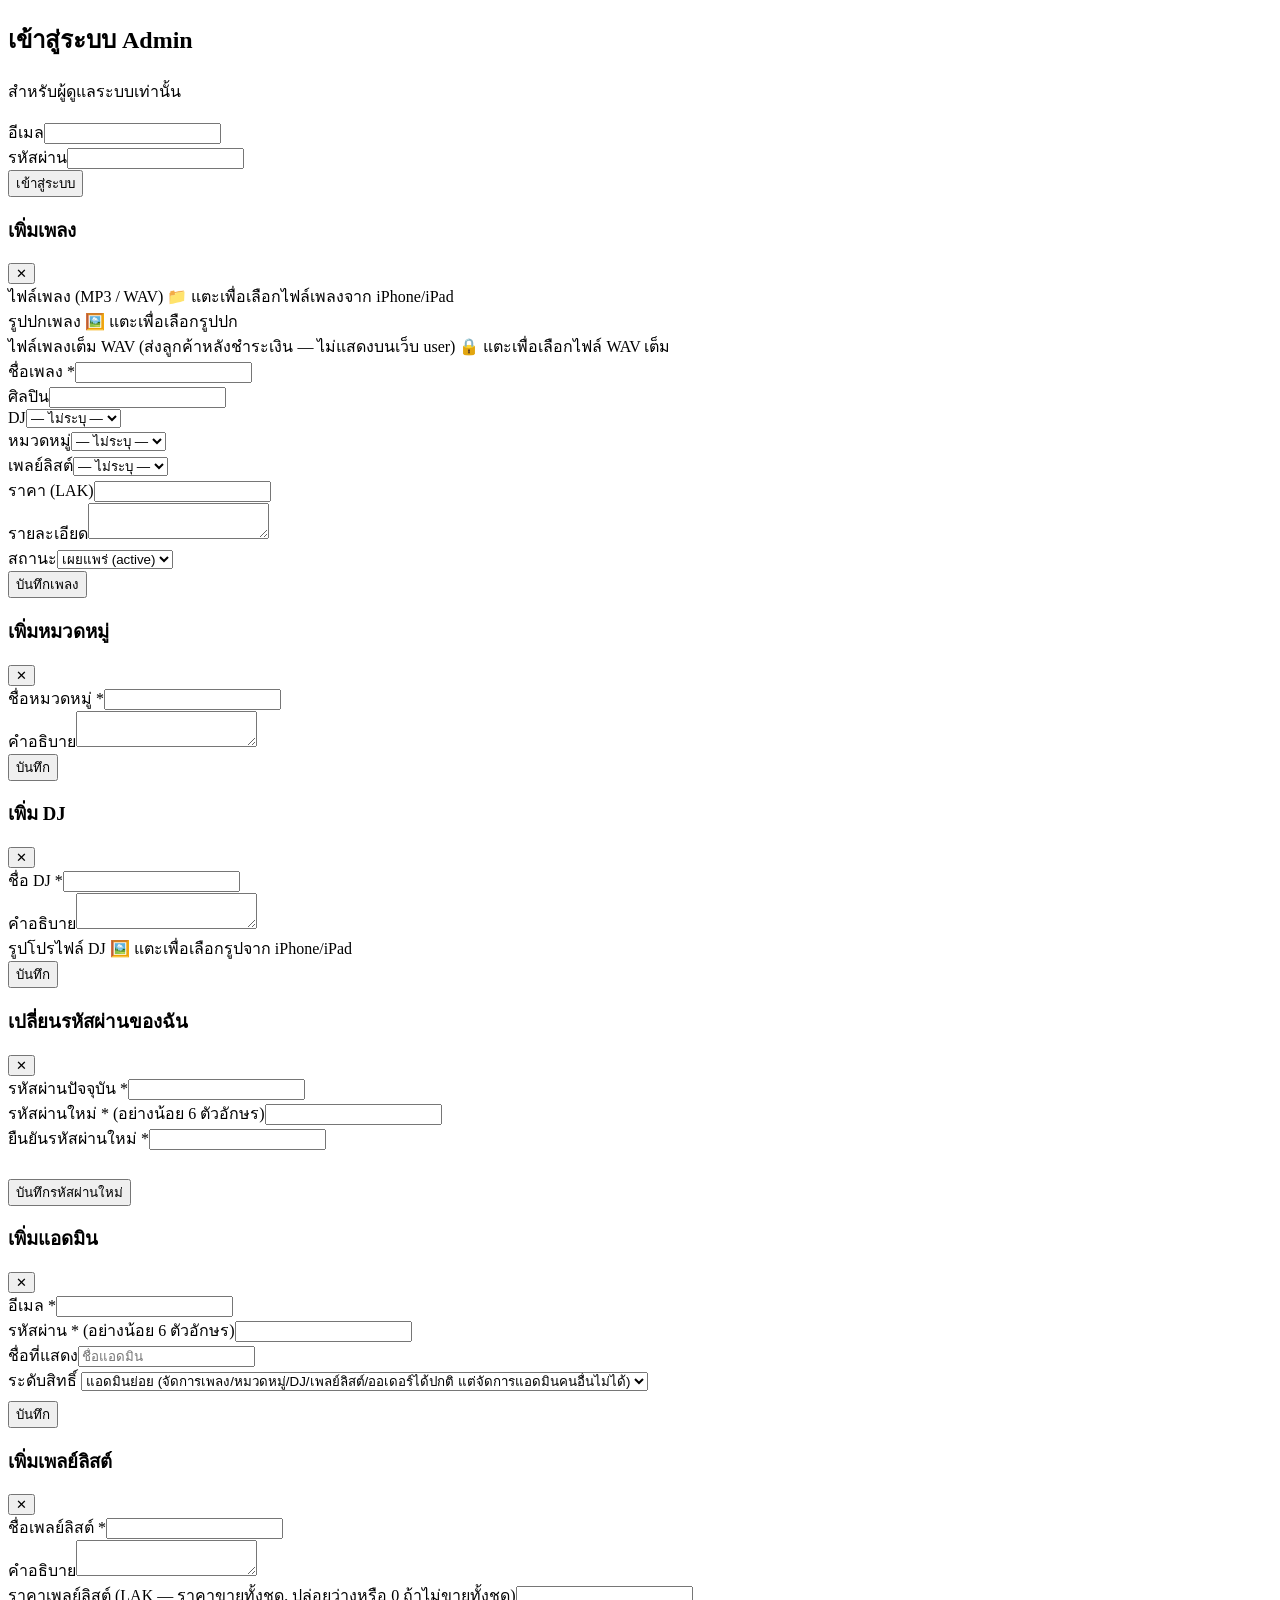
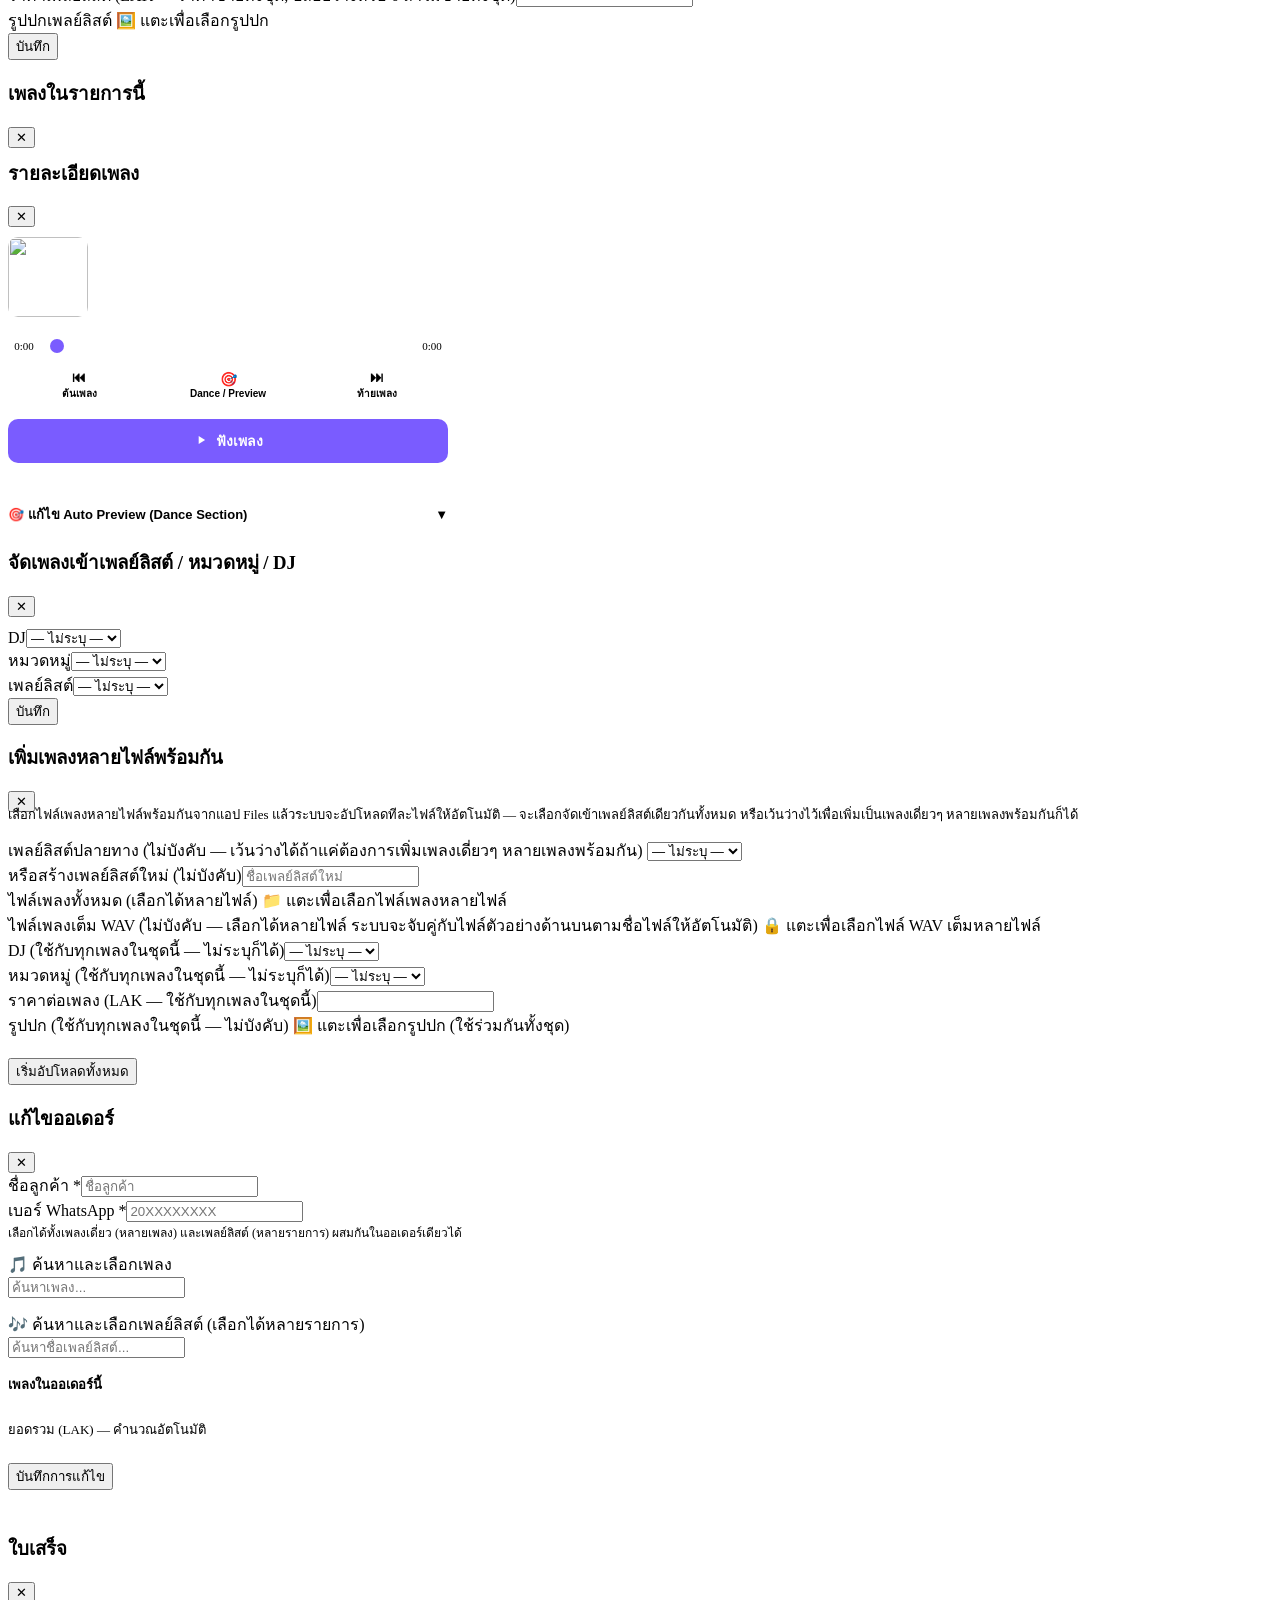
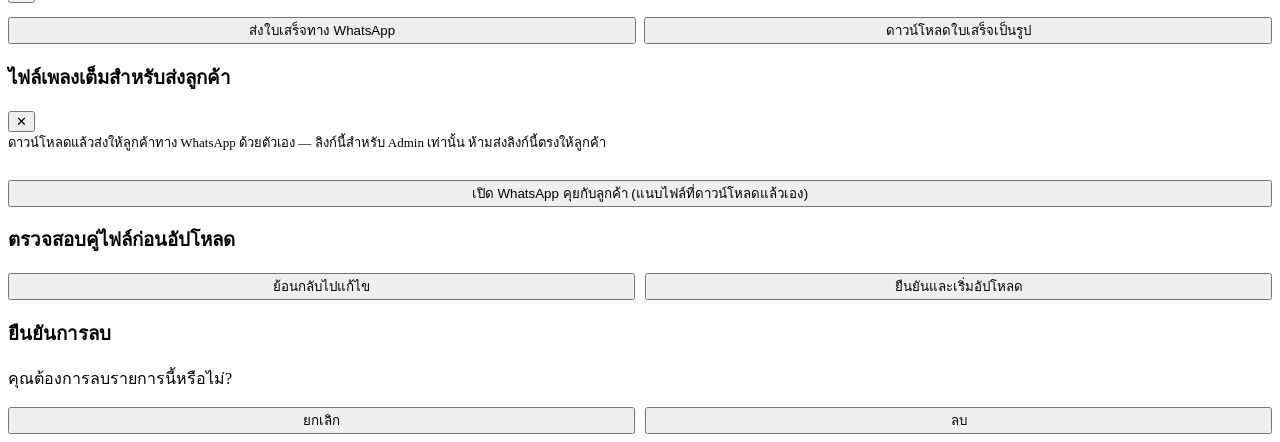
==== commit adacf75f: "Update admin.html" ====
--- a/admin.html
+++ b/admin.html
@@ -100,6 +100,19 @@
         border-radius:999px; padding:6px 14px; font-size:12px; font-weight:600; cursor:pointer; white-space:nowrap;
       }
       #view-orders .status-filter button.active { background:var(--accent); color:#fff; border-color:var(--accent); }
+      /* ---- เพิ่มใหม่: ช่องค้นหาในประวัติออเดอร์ (ค้นจากข้อมูลออเดอร์จริง) ---- */
+      #view-orders .history-search {
+        display:flex; align-items:center; gap:8px; padding:0 16px; margin:14px 0 0;
+      }
+      #view-orders .history-search .search-box { flex:1; }
+      #view-orders .history-search .search-box input {
+        width:100%;
+      }
+      #view-orders .history-search .search-clear {
+        border:1px solid rgba(255,255,255,.14); background:rgba(255,255,255,.06); color:var(--text-dim);
+        border-radius:8px; padding:8px 12px; font-size:13px; font-weight:600; cursor:pointer; white-space:nowrap;
+      }
+      #view-orders .history-search .search-clear:hover { background:rgba(255,255,255,.10); color:var(--text); }
       #view-orders .status-badge {
         display:inline-flex; align-items:center; gap:4px; border-radius:999px; padding:3px 10px;
         font-size:12px; font-weight:700; width:fit-content;
@@ -165,8 +178,8 @@
 
         <div style="font-weight:800;margin-bottom:10px;">สร้างออเดอร์ใหม่</div>
 
-        <div class="field"><label>ชื่อลูกค้า *</label><input id="ordCustomerName" placeholder=""></div>
-        <div class="field"><label>เบอร์ WhatsApp *</label><input id="ordCustomerWhatsapp" placeholder="20 5xxx xxxx"></div>
+        <div class="field"><label>ชื่อลูกค้า *</label><input id="ordCustomerName" placeholder="ชื่อลูกค้า"></div>
+        <div class="field"><label>เบอร์ WhatsApp *</label><input id="ordCustomerWhatsapp" placeholder="20XXXXXXXX"></div>
 
         <p style="font-size:12px;color:var(--text-dim);margin:0 0 10px;">เลือกได้ทั้งเพลงเดี่ยว (หลายเพลง) และเพลย์ลิสต์ (หลายรายการ) ผสมกันในออเดอร์เดียวได้</p>
 
@@ -205,6 +218,13 @@
       </div>
 
       <div class="section-title" style="margin-top:22px;">ประวัติออเดอร์</div>
+      <!-- เพิ่มใหม่: ช่องค้นหาในประวัติออเดอร์ — ค้นจากข้อมูลออเดอร์จริง (ชื่อลูกค้า/เบอร์/เพลง/เพลย์ลิสต์/เลขออเดอร์/ชื่อ ZIP) -->
+      <div class="history-search">
+        <div class="search-box">
+          <input id="ordHistorySearch" type="text" placeholder="🔍 ค้นหาออเดอร์: ชื่อลูกค้า, เบอร์ WhatsApp, ชื่อเพลง, เพลย์ลิสต์, เลขออเดอร์..." autocomplete="off">
+        </div>
+        <button type="button" class="search-clear" id="ordHistorySearchClear" title="ล้างการค้นหา">✕ ล้าง</button>
+      </div>
       <div class="status-filter" id="ordStatusFilter"></div>
       <div id="ordHistoryList" class="container" style="padding:0 16px 24px;"></div>
     </div>
@@ -217,9 +237,9 @@
           <div style="font-weight:800;">ตั้งค่าเว็บไซต์</div>
         </div>
         <div class="field"><label>ชื่อเว็บไซต์</label><input id="setWebsiteName"></div>
-        <div class="field"><label>คำอธิบายเว็บไซต์ (สำหรับ Google ค้นหา)</label><textarea id="setMetaDesc" placeholder="สำหลับค้นหา goole"></textarea></div>
-        <div class="field"><label>ชื่อ Admin</label><input id="setAdminName"></div>
-        <div class="field"><label>เบอร์ WhatsApp (20xxxxxxxx)</label><input id="setWhatsapp"></div>
+        <div class="field"><label>คำอธิบายเว็บไซต์ (สำหรับ Google ค้นหา)</label><textarea id="setMetaDesc" placeholder="สำหรับค้นหา Google"></textarea></div>
+        <div class="field"><label>ชื่อ Admin</label><input id="setAdminName" placeholder="ชื่อแอดมิน"></div>
+        <div class="field"><label>เบอร์ WhatsApp (20XXXXXXXX)</label><input id="setWhatsapp"></div>
         <div class="field"><label>URL โลโก้เว็บไซต์</label><input id="setLogo"></div>
         <button class="btn" id="saveSettingsBtn">บันทึกการตั้งค่า</button>
       </div>
@@ -333,7 +353,7 @@
       <div class="modal-header"><h3 id="adminFormTitle">เพิ่มแอดมิน</h3><button class="modal-close" id="adminFormClose">✕</button></div>
       <div class="field"><label>อีเมล *</label><input id="fAdminEmail" type="email" autocomplete="off"></div>
       <div class="field" id="adminPasswordField"><label>รหัสผ่าน * (อย่างน้อย 6 ตัวอักษร)</label><input id="fAdminPassword" type="password" autocomplete="new-password"></div>
-      <div class="field"><label>ชื่อที่แสดง</label><input id="fAdminDisplayName" placeholder="เช่น น้องแอม"></div>
+      <div class="field"><label>ชื่อที่แสดง</label><input id="fAdminDisplayName" placeholder="ชื่อแอดมิน"></div>
       <div class="field">
         <label>ระดับสิทธิ์</label>
         <select id="fAdminRole">
@@ -632,8 +652,8 @@
     <div class="modal">
       <div class="modal-header"><h3 id="orderFormTitle">แก้ไขออเดอร์</h3><button class="modal-close" id="orderFormClose">✕</button></div>
 
-      <div class="field"><label>ชื่อลูกค้า *</label><input id="eOrderCustomerName" placeholder="ชื่อ"></div>
-      <div class="field"><label>เบอร์ WhatsApp *</label><input id="eOrderCustomerWhatsapp" placeholder="20xxxxxxxx"></div>
+      <div class="field"><label>ชื่อลูกค้า *</label><input id="eOrderCustomerName" placeholder="ชื่อลูกค้า"></div>
+      <div class="field"><label>เบอร์ WhatsApp *</label><input id="eOrderCustomerWhatsapp" placeholder="20XXXXXXXX"></div>
 
       <p style="font-size:12px;color:var(--text-dim);margin:0 0 10px;">เลือกได้ทั้งเพลงเดี่ยว (หลายเพลง) และเพลย์ลิสต์ (หลายรายการ) ผสมกันในออเดอร์เดียวได้</p>
 
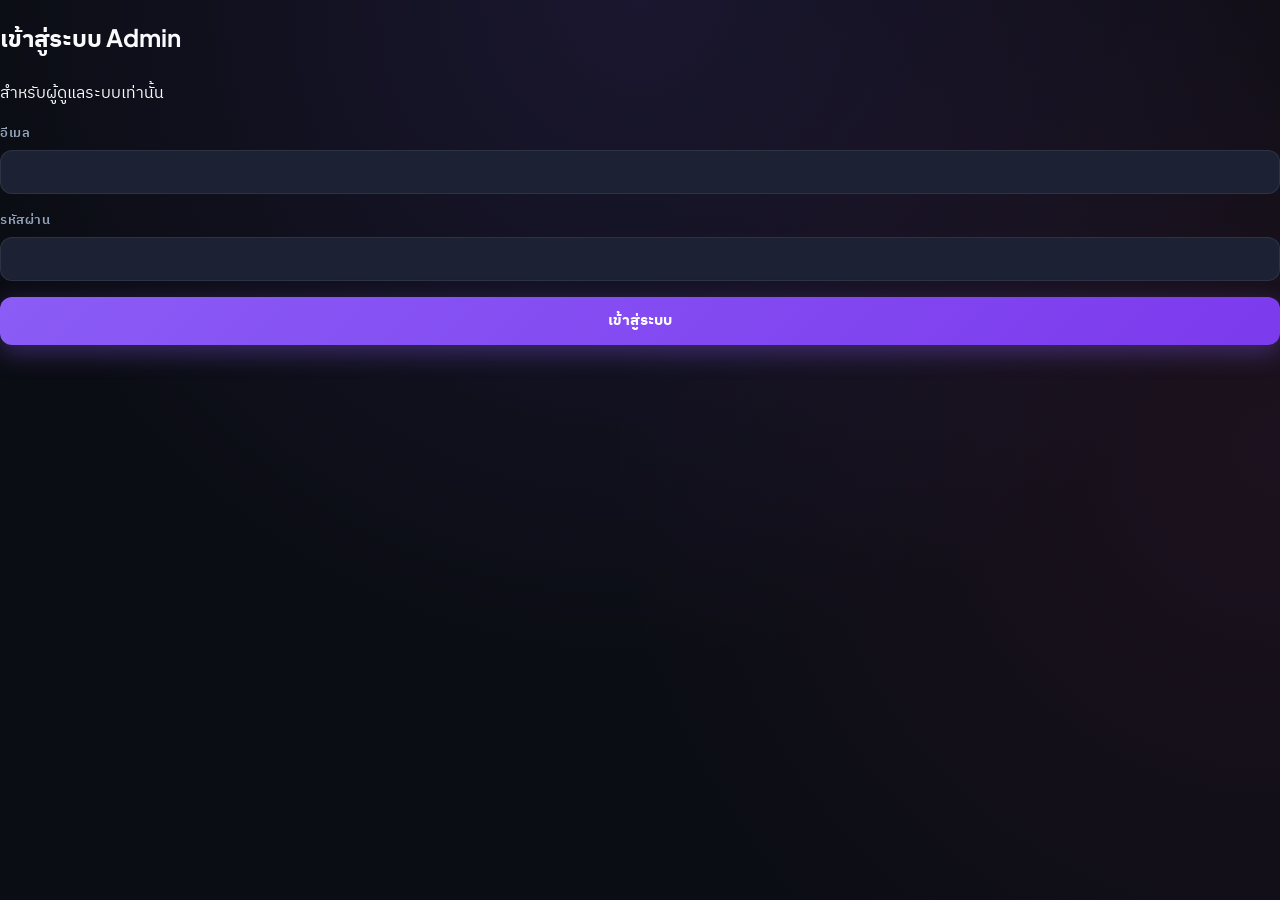
==== commit 38824eb0: "Update admin.html" ====
--- a/admin.html
+++ b/admin.html
@@ -43,6 +43,8 @@
         <button id="qaManageCats">🗂️<br>จัดการหมวดหมู่</button>
         <button id="qaManageDjs">🎧<br>จัดการ DJ</button>
         <button id="qaOrders">🧾<br>จัดการออเดอร์</button>
+        <button id="qaDiscounts">🏷️<br>ลดราคา</button>
+        <button id="qaPromotions">🎁<br>โปรโมชั่น</button>
         <button id="qaSettings">🔧<br>ตั้งค่าเว็บไซต์</button>
         <button id="qaManageAdmins" style="display:none;">👤<br>จัดการแอดมิน</button>
       </div>
@@ -175,6 +177,9 @@
           <div class="stat-card"><div class="num" id="ordStatSingleCount">0</div><div class="label">ออเดอร์เพลงเดี่ยว (สำเร็จ)</div></div>
           <div class="stat-card"><div class="num" id="ordStatPlaylistCount">0</div><div class="label">ออเดอร์ยกเพลย์ลิสต์ (สำเร็จ)</div></div>
         </div>
+        <div class="stat-grid" style="margin-bottom:16px;">
+          <div class="stat-card" style="grid-column:span 2;"><div class="num" id="ordStatDiscount" style="color:var(--accent-2,#ec4899);">0</div><div class="label">ส่วนลด/โปรโมชั่นรวม (LAK) — เฉพาะสำเร็จ</div></div>
+        </div>
 
         <div style="font-weight:800;margin-bottom:10px;">สร้างออเดอร์ใหม่</div>
 
@@ -253,6 +258,28 @@
       </div>
       <p style="color:var(--text-dim);font-size:13px;padding:0 16px;margin-top:-4px;">แอดมินหลักเพิ่ม/ลบ/แก้ไขแอดมินคนอื่นได้ทั้งหมด ส่วนแอดมินย่อยจะเข้าหน้านี้ไม่ได้และไม่เห็นเมนูนี้</p>
       <div id="adminList" class="container" style="padding:10px 16px 24px;"></div>
+    </div>
+
+    <!-- ===================== ลดราคา (Discounts) ===================== -->
+    <div id="view-discounts" class="view" style="display:none;">
+      <div class="container" style="padding:14px 16px 6px;display:flex;gap:8px;align-items:center;">
+        <button class="icon-btn back-btn">←</button>
+        <div style="flex:1;font-weight:800;">ลดราคา</div>
+        <button class="icon-btn" id="addDiscountBtn" style="background:var(--accent);color:#fff;">＋</button>
+      </div>
+      <p style="color:var(--text-dim);font-size:13px;padding:0 16px;margin-top:-4px;">ลดราคาเฉพาะเพลง/เพลย์ลิสต์ — ตั้งวันเริ่ม/สิ้นสุดและเปิด/ปิดได้ เมื่อหมดเวลาระบบกลับไปใช้ราคาปกติอัตโนมัติ</p>
+      <div id="discountList" class="container" style="padding:10px 16px 24px;"></div>
+    </div>
+
+    <!-- ===================== โปรโมชั่น (Promotions) ===================== -->
+    <div id="view-promotions" class="view" style="display:none;">
+      <div class="container" style="padding:14px 16px 6px;display:flex;gap:8px;align-items:center;">
+        <button class="icon-btn back-btn">←</button>
+        <div style="flex:1;font-weight:800;">โปรโมชั่น</div>
+        <button class="icon-btn" id="addPromotionBtn" style="background:var(--accent);color:#fff;">＋</button>
+      </div>
+      <p style="color:var(--text-dim);font-size:13px;padding:0 16px;margin-top:-4px;">โปรโมชั่นคำนวณอัตโนมัติในตะกร้า — ไม่ต้องกรอกรหัส ตัวอย่าง: ซื้อครบ 3 เพลง ลด 10% / ครบ 5 ลด 20% / ครบ 10 ลด 30%</p>
+      <div id="promotionList" class="container" style="padding:10px 16px 24px;"></div>
     </div>
   </div>
 
@@ -381,6 +408,112 @@
     </div>
   </div>
 
+  <!-- ===================== Modal: ลดราคา ===================== -->
+  <div class="modal-backdrop" id="discountFormBackdrop">
+    <div class="modal">
+      <div class="modal-header"><h3 id="discountFormTitle">เพิ่มลดราคา</h3><button class="modal-close" id="discountFormClose">✕</button></div>
+      <div class="field">
+        <label>เป้าหมาย (เลือกเพลงหรือเพลย์ลิสต์) *</label>
+        <select id="fDiscTarget"></select>
+      </div>
+      <div class="field">
+        <label>ประเภทส่วนลด *</label>
+        <select id="fDiscType">
+          <option value="percent">ลดเป็นเปอร์เซ็นต์ (%)</option>
+          <option value="fixed">ลดเป็นจำนวนเงิน (LAK)</option>
+        </select>
+      </div>
+      <div class="field">
+        <label>ค่าส่วนลด *</label>
+        <input id="fDiscValue" type="number" min="0" step="1" placeholder="เช่น 10 (สำหรับ %) หรือ 5000 (สำหรับ LAK)">
+      </div>
+      <div id="discountPriceHint" style="font-size:12px;color:var(--text-dim);margin-top:-4px;margin-bottom:10px;"></div>
+      <div class="field">
+        <label>วันเริ่มต้น *</label>
+        <input id="fDiscStartAt" type="datetime-local">
+      </div>
+      <div class="field">
+        <label>วันสิ้นสุด *</label>
+        <input id="fDiscEndAt" type="datetime-local">
+      </div>
+      <div class="field">
+        <label style="display:flex;align-items:center;gap:8px;cursor:pointer;">
+          <input type="checkbox" id="fDiscActive" checked>
+          <span>เปิดใช้งานทันที (ถ้าไม่เลือก จะถูกปิดไว้ชั่วคราว)</span>
+        </label>
+      </div>
+      <div id="discountFormNote" style="font-size:12px;color:var(--text-dim);margin-top:-6px;margin-bottom:14px;"></div>
+      <button class="btn" id="discountSaveBtn">บันทึก</button>
+    </div>
+  </div>
+
+  <!-- ===================== Modal: โปรโมชั่น ===================== -->
+  <div class="modal-backdrop" id="promotionFormBackdrop">
+    <div class="modal">
+      <div class="modal-header"><h3 id="promotionFormTitle">สร้างโปรโมชั่น</h3><button class="modal-close" id="promotionFormClose">✕</button></div>
+      <div class="field">
+        <label>ชื่อโปรโมชั่น * (เช่น "ซื้อ 3 ลด 10%")</label>
+        <input id="fPromoName" placeholder="ซื้อ 3 ลด 10%">
+      </div>
+      <div class="field">
+        <label>คำอธิบาย (ไม่บังคับ)</label>
+        <textarea id="fPromoDesc" placeholder="รายละเอียดเพิ่มเติม"></textarea>
+      </div>
+      <div class="field">
+        <label>ประเภทโปรโมชั่น *</label>
+        <select id="fPromoType">
+          <option value="cart_percent">ลด % ของยอดที่เข้าโปร</option>
+          <option value="cart_fixed">ลดจำนวนเงินตายตัว (LAK)</option>
+          <option value="buy_x_get_y_percent">ซื้อ X ครบ → ลด %</option>
+        </select>
+        <div id="fPromoTypeHint" style="font-size:11px;color:var(--text-dim);margin-top:4px;"></div>
+      </div>
+      <div class="field">
+        <label>จำนวนเพลงขั้นต่ำ (ถ้าไม่มีใส่ 0)</label>
+        <input id="fPromoMinQty" type="number" min="0" step="1" placeholder="เช่น 3 = ต้องมีอย่างน้อย 3 เพลงในตะกร้า">
+      </div>
+      <div class="field">
+        <label>ยอดรวมขั้นต่ำ LAK (ถ้าไม่มีใส่ 0)</label>
+        <input id="fPromoMinSubtotal" type="number" min="0" step="100" placeholder="เช่น 30000 = ต้องมียอดอย่างน้อย 30,000 LAK">
+      </div>
+      <div class="field">
+        <label>ค่าส่วนลด * (เปอร์เซ็นต์ หรือ LAK — ตามประเภท)</label>
+        <input id="fPromoValue" type="number" min="0" step="1" placeholder="เช่น 10 (สำหรับ %) หรือ 5000 (สำหรับ LAK)">
+      </div>
+      <div class="field">
+        <label>ใช้กับ *</label>
+        <select id="fPromoAppliesTo">
+          <option value="all">เพลงทุกเพลง</option>
+          <option value="category">เฉพาะหมวดหมู่ (เช่น DJ)</option>
+        </select>
+      </div>
+      <div class="field" id="fPromoCategoryRow" style="display:none;">
+        <label>หมวดหมู่ที่เข้าโปร *</label>
+        <select id="fPromoCategory"></select>
+      </div>
+      <div class="field">
+        <label>วันเริ่มต้น *</label>
+        <input id="fPromoStartAt" type="datetime-local">
+      </div>
+      <div class="field">
+        <label>วันสิ้นสุด *</label>
+        <input id="fPromoEndAt" type="datetime-local">
+      </div>
+      <div class="field">
+        <label style="display:flex;align-items:center;gap:8px;cursor:pointer;">
+          <input type="checkbox" id="fPromoActive" checked>
+          <span>เปิดใช้งานทันที</span>
+        </label>
+      </div>
+      <div class="field">
+        <label>ลำดับความสำคัญ (น้อย = เช็คก่อน — แต่ระบบใช้ "best discount wins" อยู่แล้ว)</label>
+        <input id="fPromoPriority" type="number" min="0" step="1" value="100">
+      </div>
+      <div id="promotionFormNote" style="font-size:12px;color:var(--text-dim);margin-top:-6px;margin-bottom:14px;"></div>
+      <button class="btn" id="promotionSaveBtn">บันทึก</button>
+    </div>
+  </div>
+
   <!-- ===== ดูเพลงที่อยู่จริงในหมวดหมู่ / DJ / เพลย์ลิสต์ ที่กดเข้าไปดู (กดจากรายการในหน้าจัดการ) ===== -->
   <div class="modal-backdrop" id="listSongsBackdrop">
     <div class="modal">
@@ -755,6 +888,6 @@
 
   <div class="toast" id="toast"></div>
 
-  <script type="module" src="app-admin.js?v=20260908-songdetail4"></script>
+  <script type="module" src="app-admin.js?v=20261101-disc-promo1"></script>
 </body>
 </html>
--- a/style.css
+++ b/style.css
@@ -0,0 +1,1548 @@
+/* ==========================================================================
+   MODERN MUSIC PLAYER UI STYLESHEET
+   - Fonts: IBM Plex Sans Thai & Plus Jakarta Sans
+   - Theme: Premium Modern Dark Mode with Neon Accents
+   ========================================================================== */
+
+@import url('https://fonts.googleapis.com/css2?family=IBM+Plex+Sans+Thai:wght@300;400;500;600;700&family=Plus+Jakarta+Sans:wght@400;500;600;700;800&display=swap');
+
+:root {
+  /* Color Palette */
+  --bg: #0b0d14;
+  --surface: #131722;
+  --surface-2: #1c2234;
+  --surface-hover: #262e45;
+  --border: rgba(255, 255, 255, 0.08);
+  --border-focus: rgba(139, 92, 246, 0.5);
+  
+  --text: #f8fafc;
+  --text-dim: #94a3b8;
+  --accent: #8b5cf6;
+  --accent-glow: rgba(139, 92, 246, 0.35);
+  --accent-2: #ec4899;
+  --accent-2-glow: rgba(236, 72, 153, 0.35);
+  
+  --success: #10b981;
+  --danger: #ef4444;
+  
+  /* Layout & Geometry */
+  --radius: 20px;
+  --radius-sm: 12px;
+  --radius-full: 9999px;
+  
+  --safe-bottom: env(safe-area-inset-bottom, 0px);
+  --safe-top: env(safe-area-inset-top, 0px);
+  
+  /* Shadows */
+  --shadow-sm: 0 4px 12px rgba(0, 0, 0, 0.25);
+  --shadow-lg: 0 12px 32px rgba(0, 0, 0, 0.45);
+  --shadow-accent: 0 8px 24px var(--accent-glow);
+}
+
+* {
+  box-sizing: border-box;
+  -webkit-tap-highlight-color: transparent;
+}
+
+html, body {
+  margin: 0;
+  padding: 0;
+  background: var(--bg);
+  background-image: 
+    radial-gradient(circle at 50% 0%, rgba(139, 92, 246, 0.12) 0%, transparent 60%),
+    radial-gradient(circle at 100% 50%, rgba(236, 72, 153, 0.08) 0%, transparent 50%);
+  background-attachment: fixed;
+  color: var(--text);
+  font-family: 'Plus Jakarta Sans', 'IBM Plex Sans Thai', -apple-system, BlinkMacSystemFont, sans-serif;
+  -webkit-font-smoothing: antialiased;
+  -moz-osx-font-smoothing: grayscale;
+}
+
+body {
+  padding-bottom: calc(105px + var(--safe-bottom));
+}
+
+a {
+  color: inherit;
+  text-decoration: none;
+}
+
+button, input, select, textarea {
+  font-family: inherit;
+}
+
+img {
+  max-width: 100%;
+  display: block;
+}
+
+button {
+  cursor: pointer;
+  transition: all 0.2s cubic-bezier(0.4, 0, 0.2, 1);
+}
+
+button:active {
+  transform: scale(0.95);
+}
+
+/* ---------- Container ---------- */
+.container {
+  max-width: 1080px;
+  margin: 0 auto;
+  padding: 0 16px;
+}
+
+/* ---------- Top Bar ---------- */
+.topbar {
+  position: sticky;
+  top: 0;
+  z-index: 40;
+  background: rgba(11, 13, 20, 0.75);
+  backdrop-filter: blur(20px) saturate(180%);
+  -webkit-backdrop-filter: blur(20px) saturate(180%);
+  padding-top: var(--safe-top);
+  border-bottom: 1px solid var(--border);
+  box-shadow: var(--shadow-sm);
+}
+
+.topbar-inner {
+  display: flex;
+  align-items: center;
+  gap: 16px;
+  padding: 14px 16px;
+  max-width: 1080px;
+  margin: 0 auto;
+}
+
+.logo {
+  display: flex;
+  align-items: center;
+  gap: 10px;
+  font-weight: 800;
+  font-size: 20px;
+  letter-spacing: -0.3px;
+  background: linear-gradient(135deg, #fff 30%, var(--text-dim));
+  -webkit-background-clip: text;
+  -webkit-text-fill-color: transparent;
+}
+
+.logo img {
+  width: 36px;
+  height: 36px;
+  border-radius: var(--radius-sm);
+  object-fit: cover;
+  box-shadow: 0 4px 12px rgba(0, 0, 0, 0.3);
+}
+
+.search-box {
+  flex: 1;
+  display: flex;
+  align-items: center;
+  background: var(--surface);
+  border: 1px solid var(--border);
+  max-width: 1080px;
+  margin: 0 auto;
+  transition: all 0.25s ease;
+  border-radius: var(--radius-full);
+  padding: 10px 18px;
+  gap: 10px;
+  box-shadow: inset 0 2px 4px rgba(0, 0, 0, 0.2);
+}
+
+.search-box:focus-within {
+  border-color: var(--accent);
+  box-shadow: 0 0 0 4px var(--accent-glow), inset 0 2px 4px rgba(0, 0, 0, 0.2);
+  background: var(--surface-2);
+}
+
+.search-box input {
+  flex: 1;
+  background: transparent;
+  border: none;
+  outline: none;
+  color: var(--text);
+  font-size: 14.5px;
+  font-weight: 500;
+}
+
+.search-box input::placeholder {
+  color: var(--text-dim);
+  opacity: 0.7;
+}
+
+/* ---------- Chips (Categories) ---------- */
+.chip-row {
+  display: flex;
+  gap: 10px;
+  overflow-x: auto;
+  padding: 14px 16px;
+  scrollbar-width: none;
+  max-width: 1080px;
+  margin: 0 auto;
+}
+
+.chip-row::-webkit-scrollbar {
+  display: none;
+}
+
+.chip {
+  flex-shrink: 0;
+  padding: 8px 18px;
+  border-radius: var(--radius-full);
+  background: var(--surface);
+  border: 1px solid var(--border);
+  color: var(--text-dim);
+  font-size: 13.5px;
+  font-weight: 600;
+  white-space: nowrap;
+  transition: all 0.2s ease;
+}
+
+.chip:hover {
+  background: var(--surface-2);
+  color: var(--text);
+}
+
+.chip.active {
+  background: linear-gradient(135deg, var(--accent), #7c3aed);
+  border-color: transparent;
+  color: #fff;
+  box-shadow: var(--shadow-accent);
+}
+
+/* ---------- DJ Section ---------- */
+.dj-row {
+  display: flex;
+  gap: 16px;
+  overflow-x: auto;
+  padding: 6px 16px 20px;
+  scrollbar-width: none;
+  max-width: 1080px;
+  margin: 0 auto;
+}
+
+.dj-row::-webkit-scrollbar {
+  display: none;
+}
+
+.dj-item {
+  flex-shrink: 0;
+  width: 76px;
+  text-align: center;
+}
+
+.dj-avatar {
+  width: 68px;
+  height: 68px;
+  border-radius: 50%;
+  background: var(--surface-2);
+  border: 2px solid var(--border);
+  object-fit: cover;
+  margin: 0 auto 8px;
+  padding: 2px;
+  transition: all 0.25s ease;
+}
+
+.dj-item:hover .dj-avatar {
+  border-color: var(--accent-2);
+  transform: translateY(-2px);
+  box-shadow: 0 6px 16px var(--accent-2-glow);
+}
+
+.dj-name {
+  font-size: 12px;
+  font-weight: 600;
+  color: var(--text-dim);
+  white-space: nowrap;
+  overflow: hidden;
+  text-overflow: ellipsis;
+}
+
+.section-title {
+  font-size: 18px;
+  font-weight: 800;
+  letter-spacing: -0.3px;
+  margin: 10px auto 10px;
+  max-width: 1080px;
+  padding: 0 16px;
+  display: flex;
+  align-items: center;
+  justify-content: space-between;
+}
+
+/* ---------- Playlist Dropdown Style ---------- */
+.playlist-wrapper {
+  max-width: 1080px;
+  margin: 0 auto 12px;
+  padding: 0 16px;
+}
+
+.playlist-header-btn {
+  width: 100%;
+  display: flex;
+  align-items: center;
+  justify-content: space-between;
+  background: transparent;
+  border: none;
+  padding: 8px 0;
+  color: var(--text);
+  outline: none;
+  border-bottom: 1px solid var(--border);
+  margin-bottom: 6px;
+}
+
+.playlist-header-title {
+  font-size: 18px;
+  font-weight: 800;
+  letter-spacing: -0.3px;
+}
+
+.dropdown-icon {
+  transition: transform 0.3s cubic-bezier(0.4, 0, 0.2, 1);
+  color: var(--text-dim);
+}
+
+.dropdown-icon.is-closed {
+  transform: rotate(-90deg);
+}
+
+.playlist-content-box {
+  transition: all 0.35s cubic-bezier(0.4, 0, 0.2, 1);
+  overflow: hidden;
+  max-height: 2000px;
+  opacity: 1;
+}
+
+.playlist-content-box.is-closed {
+  max-height: 0;
+  opacity: 0;
+  margin: 0;
+  padding: 0;
+  pointer-events: none;
+}
+
+/* ---------- Playlist Row ---------- */
+.playlist-block {
+  margin-bottom: 10px;
+  max-width: 1080px;
+  margin-left: auto;
+  margin-right: auto;
+  border: 1px solid var(--border);
+  border-radius: var(--radius-sm);
+  overflow: hidden;
+  background: var(--surface);
+}
+
+.playlist-folder-btn {
+  width: 100%;
+  display: flex;
+  align-items: center;
+  gap: 12px;
+  background: transparent;
+  border: none;
+  padding: 10px 12px;
+  text-align: left;
+  cursor: pointer;
+}
+
+.playlist-folder-btn:hover {
+  background: var(--surface-2);
+}
+
+.playlist-folder-cover {
+  width: 54px;
+  height: 54px;
+  border-radius: 10px;
+  background: var(--surface-2);
+  overflow: hidden;
+  flex-shrink: 0;
+  box-shadow: 0 2px 6px rgba(0, 0, 0, 0.3);
+}
+
+.playlist-folder-cover img {
+  width: 100%;
+  height: 100%;
+  object-fit: cover;
+}
+
+.playlist-folder-info {
+  flex: 1;
+  min-width: 0;
+  display: flex;
+  flex-direction: column;
+  justify-content: center;
+}
+
+.playlist-folder-name {
+  font-size: 15px;
+  font-weight: 800;
+  color: var(--text);
+  white-space: nowrap;
+  overflow: hidden;
+  text-overflow: ellipsis;
+  width: 100%;
+}
+
+.playlist-folder-count {
+  font-size: 12px;
+  color: var(--text-dim);
+  margin-top: 2px;
+  font-weight: 600;
+  white-space: nowrap;
+  overflow: hidden;
+  text-overflow: ellipsis;
+}
+
+.playlist-folder-price {
+  flex-shrink: 0;
+  font-size: 12px;
+  font-weight: 700;
+  color: var(--success);
+  white-space: nowrap;
+  background: transparent;
+  padding: 0;
+  border: none;
+  cursor: pointer;
+  margin-left: 8px;
+}
+
+.playlist-folder-arrow {
+  flex-shrink: 0;
+  color: var(--text-dim);
+  transition: transform 0.3s cubic-bezier(0.4, 0, 0.2, 1);
+  margin-left: 6px;
+}
+
+.playlist-folder-arrow.is-closed {
+  transform: rotate(-90deg);
+}
+
+.playlist-row-wrap {
+  max-height: 3000px;
+  opacity: 1;
+  overflow: hidden;
+  border-top: 1px solid var(--border);
+  transition: max-height 0.35s cubic-bezier(0.4, 0, 0.2, 1), opacity 0.25s ease;
+}
+
+.playlist-row-wrap.is-closed {
+  max-height: 0;
+  opacity: 0;
+  border-top-color: transparent;
+  pointer-events: none;
+}
+
+.playlist-row {
+  display: flex;
+  flex-direction: column;
+  gap: 0px !important;
+}
+
+.playlist-song-row {
+  background: var(--surface);
+  border: none;
+  border-bottom: 1px solid var(--border);
+  border-radius: 0px !important;
+  overflow: hidden;
+  display: flex;
+  flex-direction: row;
+  align-items: center;
+  padding: 6px 10px;
+  gap: 10px;
+  box-shadow: none;
+  transition: all 0.2s ease;
+  position: relative;
+}
+
+.playlist-song-row:last-child {
+  border-bottom: none;
+}
+
+.playlist-song-row:hover {
+  background: var(--surface-2);
+}
+
+.playlist-cover {
+  width: 50px;
+  height: 50px;
+  border-radius: 8px;
+  background: var(--surface-2);
+  position: relative;
+  overflow: hidden;
+  flex-shrink: 0;
+  box-shadow: 0 2px 6px rgba(0, 0, 0, 0.3);
+}
+
+.playlist-cover img {
+  width: 100%;
+  height: 100%;
+  object-fit: cover;
+  transition: transform 0.3s ease;
+}
+
+.playlist-song-row:hover .playlist-cover img {
+  transform: scale(1.06);
+}
+
+.playlist-play-btn {
+  position: absolute;
+  inset: 0;
+  width: 100%;
+  height: 100%;
+  border-radius: 0;
+  background: rgba(0, 0, 0, 0.4);
+  backdrop-filter: blur(2px);
+  border: none;
+  display: flex;
+  align-items: center;
+  justify-content: center;
+  opacity: 0.9;
+  transition: all 0.2s ease;
+}
+
+.playlist-song-row:hover .playlist-play-btn {
+  opacity: 1;
+  background: rgba(0, 0, 0, 0.2);
+}
+
+.playlist-play-btn svg {
+  width: 22px;
+  height: 22px;
+  fill: #fff;
+  filter: drop-shadow(0 2px 6px rgba(0, 0, 0, 0.6));
+  transition: transform 0.2s ease;
+}
+
+.playlist-song-row:hover .playlist-play-btn svg {
+  transform: scale(1.15);
+}
+
+.playlist-info {
+  flex: 1;
+  min-width: 0;
+  display: flex;
+  flex-direction: column;
+  justify-content: center;
+  padding: 0;
+}
+
+.playlist-item-name {
+  font-size: 13.5px;
+  font-weight: 700;
+  line-height: 1.25;
+  white-space: nowrap;
+  overflow: hidden;
+  text-overflow: ellipsis;
+  display: block;
+  color: var(--text);
+  width: 100%;
+}
+
+.playlist-item-sub {
+  font-size: 11.5px;
+  color: var(--text-dim);
+  white-space: nowrap;
+  overflow: hidden;
+  text-overflow: ellipsis;
+  margin-top: 1px;
+  font-weight: 500;
+  width: 100%;
+  padding-right: 130px;
+  box-sizing: border-box;
+}
+
+.playlist-item-price {
+  position: absolute;
+  right: 0px;
+  bottom: 0px;
+  font-size: 11px;
+  font-weight: 700;
+  color: var(--success);
+  white-space: nowrap;
+  background: var(--surface-2);
+  padding: 3px 8px;
+  border-radius: 8px 0 0 0;
+  display: inline-flex;
+  align-items: center;
+  flex-shrink: 0;
+  margin-left: 0;
+  z-index: 1;
+}
+
+/* ---------- Song List ---------- */
+.song-grid {
+  display: flex;
+  flex-direction: column;
+  gap: 0px !important;
+  padding: 0 16px 20px;
+  max-width: 1080px;
+  margin: 0 auto;
+}
+
+.song-card {
+  background: var(--surface);
+  border: none;
+  border-bottom: 1px solid var(--border);
+  border-radius: 0px !important;
+  overflow: hidden;
+  display: flex;
+  flex-direction: row;
+  align-items: center;
+  padding: 6px 10px;
+  gap: 10px;
+  box-shadow: none;
+  transition: all 0.2s ease;
+}
+
+.song-card:first-child {
+  border-top-left-radius: var(--radius-sm) !important;
+  border-top-right-radius: var(--radius-sm) !important;
+}
+
+.song-card:last-child {
+  border-bottom-left-radius: var(--radius-sm) !important;
+  border-bottom-right-radius: var(--radius-sm) !important;
+}
+
+.song-card:hover {
+  background: var(--surface-2);
+}
+
+.song-cover {
+  width: 55px !important;
+  height: 55px !important;
+  flex-shrink: 0;
+  border-radius: 8px;
+  position: relative;
+  background: var(--surface-2);
+  overflow: hidden;
+  box-shadow: 0 2px 6px rgba(0, 0, 0, 0.3);
+}
+
+.song-cover img {
+  position: static;
+  width: 100%;
+  height: 100%;
+  object-fit: cover;
+  transition: transform 0.3s ease;
+}
+
+.song-card:hover .song-cover img {
+  transform: scale(1.08);
+}
+
+.song-cover .play-btn {
+  position: absolute;
+  inset: 0;
+  width: 100%;
+  height: 100%;
+  border-radius: 0;
+  background: rgba(0, 0, 0, 0.35);
+  backdrop-filter: blur(1px);
+  display: flex;
+  align-items: center;
+  justify-content: center;
+  box-shadow: none;
+  border: none;
+  top: 0;
+  left: 0;
+  opacity: 0.9;
+  transition: all 0.2s ease;
+}
+
+.song-card:hover .play-btn {
+  opacity: 1;
+  background: rgba(0, 0, 0, 0.2);
+}
+
+.song-card:hover .play-btn svg {
+  width: 22px;
+  height: 22px;
+  fill: #fff;
+  filter: drop-shadow(0 2px 6px rgba(0, 0, 0, 0.6));
+  transition: transform 0.2s ease;
+}
+
+.song-card:hover .play-btn svg {
+  transform: scale(1.15);
+}
+
+.song-info {
+  flex: 1;
+  min-width: 0;
+  display: flex;
+  flex-direction: column;
+  justify-content: center;
+  padding: 0;
+}
+
+.song-name {
+  font-size: 13.5px;
+  font-weight: 700;
+  line-height: 1.25;
+  white-space: nowrap;
+  overflow: hidden;
+  text-overflow: ellipsis;
+  display: block;
+  color: var(--text);
+  width: 95%;
+}
+
+.song-artist {
+  font-size: 11.5px;
+  color: var(--text-dim);
+  white-space: nowrap;
+  overflow: hidden;
+  text-overflow: ellipsis;
+  margin-top: 1px;
+  font-weight: 500;
+  width: 100%;
+}
+
+.song-dj {
+  font-size: 11px;
+  color: var(--accent-2);
+  margin-top: 1px;
+  white-space: nowrap;
+  overflow: hidden;
+  text-overflow: ellipsis;
+  font-weight: 600;
+  display: flex;
+  align-items: center;
+  gap: 4px;
+}
+
+.song-footer {
+  display: flex;
+  flex-direction: row;
+  align-items: center;
+  justify-content: flex-end;
+  margin-top: 0;
+  gap: 8px;
+  flex-shrink: 0;
+}
+
+.song-price {
+  font-size: 12px;
+  font-weight: 700;
+  color: var(--success);
+  white-space: nowrap;
+  background: transparent;
+  padding: 0;
+  display: inline-flex;
+  align-items: center;
+}
+
+.buy-btn {
+  font-size: 11.5px;
+  font-weight: 700;
+  background: rgba(255, 255, 255, 0.06);
+  border: 1px solid var(--border);
+  padding: 5px 12px;
+  border-radius: var(--radius-full);
+  color: var(--text);
+  white-space: nowrap;
+  transition: all 0.2s ease;
+}
+
+.buy-btn:hover {
+  background: var(--accent);
+  border-color: var(--accent);
+  color: #fff;
+  box-shadow: 0 4px 12px var(--accent-glow);
+}
+
+/* ---------- Bottom Navigation ---------- */
+.bottom-nav {
+  position: fixed;
+  left: 0;
+  right: 0;
+  bottom: 0;
+  z-index: 50;
+  background: rgba(19, 23, 34, 0.88);
+  backdrop-filter: blur(20px) saturate(180%);
+  -webkit-backdrop-filter: blur(20px) saturate(180%);
+  border-top: 1px solid var(--border);
+  display: flex;
+  padding-bottom: var(--safe-bottom);
+  box-shadow: 0 -4px 20px rgba(0, 0, 0, 0.3);
+}
+
+.bottom-nav button {
+  flex: 1;
+  background: none;
+  border: none;
+  padding: 8px 0 6px;
+  color: var(--text-dim);
+  display: flex;
+  flex-direction: column;
+  align-items: center;
+  gap: 3px;
+  font-size: 10.5px;
+  font-weight: 600;
+  transition: color 0.2s ease;
+}
+
+.bottom-nav button:hover {
+  color: var(--text);
+}
+
+.bottom-nav button.active {
+  color: var(--accent);
+}
+
+/* ---------- Music Player Bar ---------- */
+.player-bar {
+  position: fixed;
+  left: 50%;
+  transform: translateX(-50%);
+  width: calc(100% - 24px);
+  max-width: 465px;
+  bottom: calc(54px + var(--safe-bottom));
+  z-index: 60;
+  background: rgba(19, 23, 34, 0.94);
+  backdrop-filter: blur(20px) saturate(180%);
+  -webkit-backdrop-filter: blur(20px) saturate(180%);
+  border: 1px solid rgba(255, 255, 255, 0.12);
+  border-radius: 12px;
+  padding: 8px 12px 7px;
+  display: none;
+  flex-direction: column;
+  gap: 3px;
+  box-shadow: 0 8px 24px rgba(0, 0, 0, 0.6), 0 0 12px var(--accent-glow);
+}
+
+.player-bar.show {
+  display: flex;
+  animation: slideUpPlayer 0.3s cubic-bezier(0.16, 1, 0.3, 1);
+}
+
+@keyframes slideUpPlayer {
+  from {
+    transform: translate(-50%, 100%);
+    opacity: 0;
+  }
+  to {
+    transform: translate(-50%, 0);
+    opacity: 1;
+  }
+}
+
+.player-top {
+  display: flex;
+  align-items: center;
+  gap: 8px;
+}
+
+.player-bar img {
+  width: 34px;
+  height: 34px;
+  border-radius: 6px;
+  object-fit: cover;
+  flex-shrink: 0;
+  background: var(--surface);
+  box-shadow: 0 2px 5px rgba(0, 0, 0, 0.3);
+}
+
+.player-meta {
+  flex: 1;
+  min-width: 0;
+}
+
+.player-meta .t1 {
+  font-size: 12px;
+  font-weight: 700;
+  white-space: nowrap;
+  overflow: hidden;
+  text-overflow: ellipsis;
+  color: var(--text);
+  line-height: 1.2;
+}
+
+.player-meta .t2 {
+  font-size: 10.5px;
+  color: var(--text-dim);
+  white-space: nowrap;
+  overflow: hidden;
+  text-overflow: ellipsis;
+  margin-top: 1px;
+  font-weight: 500;
+}
+
+.player-bar .ctrl {
+  background: linear-gradient(135deg, var(--accent), #7c3aed);
+  width: 36px;
+  height: 36px;
+  border-radius: 50%;
+  border: none;
+  display: flex;
+  align-items: center;
+  justify-content: center;
+  flex-shrink: 0;
+  color: #fff;
+  box-shadow: var(--shadow-accent);
+  transform: scale(1.05);
+}
+
+.player-bar .ctrl:hover {
+  transform: scale(1.12);
+}
+
+.player-bar .ctrl svg {
+  width: 14px;
+  height: 14px;
+}
+
+.player-seek-row {
+  display: flex;
+  align-items: center;
+  gap: 6px;
+  margin-top: 2px;
+}
+
+.player-seek-row .time {
+  font-size: 9.5px;
+  color: var(--text-dim);
+  width: 24px;
+  flex-shrink: 0;
+  text-align: center;
+  font-variant-numeric: tabular-nums;
+  font-weight: 600;
+}
+
+.player-seek-row input[type="range"] {
+  -webkit-appearance: none;
+  appearance: none;
+  flex: 1;
+  height: 22px !important;
+  background: transparent;
+  margin: 0;
+  cursor: pointer;
+  touch-action: pan-x;
+}
+
+.player-seek-row input[type="range"]::-webkit-slider-runnable-track {
+  height: 6px !important;
+  border-radius: 4px;
+  background: rgba(255, 255, 255, 0.2);
+}
+
+.player-seek-row input[type="range"]::-webkit-slider-thumb {
+  -webkit-appearance: none;
+  appearance: none;
+  width: 14px !important;
+  height: 14px !important;
+  border-radius: 50%;
+  background: #fff;
+  margin-top: -4px;
+  box-shadow: 0 1px 4px rgba(0, 0, 0, 0.6), 0 0 6px var(--accent);
+  transition: transform 0.1s ease;
+}
+
+.player-seek-row input[type="range"]:active::-webkit-slider-thumb {
+  transform: scale(1.3);
+}
+
+/* ---------- Common Buttons & Elements ---------- */
+.btn {
+  display: inline-flex;
+  align-items: center;
+  justify-content: center;
+  gap: 8px;
+  background: linear-gradient(135deg, var(--accent), #7c3aed);
+  color: #fff;
+  border: none;
+  border-radius: var(--radius-sm);
+  padding: 12px 20px;
+  font-size: 14.5px;
+  font-weight: 700;
+  width: 100%;
+  min-height: 48px;
+  box-shadow: var(--shadow-accent);
+}
+
+.btn:hover {
+  opacity: 0.95;
+  transform: translateY(-1px);
+}
+
+.btn.secondary {
+  background: var(--surface-2);
+  border: 1px solid var(--border);
+  color: var(--text);
+  box-shadow: none;
+}
+
+.btn.secondary:hover {
+  background: var(--surface-hover);
+}
+
+.btn.danger {
+  background: linear-gradient(135deg, var(--danger), #dc2626);
+  box-shadow: 0 4px 16px rgba(239, 68, 68, 0.35);
+}
+
+.btn.whatsapp {
+  background: linear-gradient(135deg, #25d366, #16a34a);
+  box-shadow: 0 4px 16px rgba(37, 211, 102, 0.35);
+}
+
+.btn:disabled {
+  opacity: 0.5;
+  cursor: not-allowed;
+  transform: none !important;
+}
+
+/* ---------- Modal & Form Elements ---------- */
+.field {
+  margin-bottom: 16px;
+}
+
+.field label {
+  display: block;
+  font-size: 12.5px;
+  color: var(--text-dim);
+  margin-bottom: 6px;
+  font-weight: 600;
+  text-transform: uppercase;
+  letter-spacing: 0.5px;
+}
+
+.field input, .field select, .field textarea {
+  width: 100%;
+  background: var(--surface-2);
+  border: 1px solid var(--border);
+  border-radius: var(--radius-sm);
+  padding: 12px 16px;
+  color: var(--text);
+  font-size: 14.5px;
+  outline: none;
+  transition: all 0.2s ease;
+}
+
+.field input:focus, .field select:focus, .field textarea:focus {
+  border-color: var(--accent);
+  box-shadow: 0 0 0 3px var(--accent-glow);
+}
+
+.field textarea {
+  resize: vertical;
+  min-height: 90px;
+}
+
+.file-picker {
+  display: block;
+  border: 2px dashed var(--border);
+  border-radius: var(--radius-sm);
+  padding: 24px 16px;
+  text-align: center;
+  color: var(--text-dim);
+  font-size: 13.5px;
+  font-weight: 500;
+  transition: all 0.2s ease;
+  background: rgba(255, 255, 255, 0.01);
+}
+
+.file-picker:hover {
+  border-color: var(--accent);
+  color: var(--text);
+  background: rgba(139, 92, 246, 0.04);
+}
+
+.file-picker.filled {
+  border-color: var(--success);
+  color: var(--success);
+  background: rgba(16, 185, 129, 0.04);
+}
+
+.modal-backdrop {
+  position: fixed;
+  inset: 0;
+  background: rgba(0, 0, 0, 0.7);
+  backdrop-filter: blur(8px);
+  -webkit-backdrop-filter: blur(8px);
+  z-index: 100;
+  display: none;
+  align-items: flex-end;
+  justify-content: center;
+  animation: fadeIn 0.2s ease;
+}
+
+.modal-backdrop.show {
+  display: flex;
+}
+
+.modal {
+  background: var(--surface);
+  width: 100%;
+  max-width: 560px;
+  max-height: 90vh;
+  overflow-y: auto;
+  border-radius: var(--radius) var(--radius) 0 0;
+  border: 1px solid var(--border);
+  border-bottom: none;
+  padding: 22px 20px calc(24px + var(--safe-bottom));
+  animation: slideUp 0.3s cubic-bezier(0.16, 1, 0.3, 1);
+  box-shadow: var(--shadow-lg);
+}
+
+@keyframes fadeIn {
+  from { opacity: 0; }
+  to { opacity: 1; }
+}
+
+@keyframes slideUp {
+  from { transform: translateY(30px); opacity: 0; }
+  to { transform: translateY(0); opacity: 1; }
+}
+
+@media (min-width: 640px) {
+  .modal-backdrop {
+    align-items: center;
+  }
+  .modal {
+    border-radius: var(--radius);
+    border-bottom: 1px solid var(--border);
+  }
+}
+
+.modal-header {
+  display: flex;
+  align-items: center;
+  justify-content: space-between;
+  margin-bottom: 20px;
+}
+
+.modal-header h3 {
+  margin: 0;
+  font-size: 19px;
+  font-weight: 800;
+}
+
+.modal-close {
+  background: var(--surface-2);
+  border: 1px solid var(--border);
+  width: 36px;
+  height: 36px;
+  border-radius: 50%;
+  color: var(--text-dim);
+  font-size: 18px;
+  display: flex;
+  align-items: center;
+  justify-content: center;
+}
+
+.modal-close:hover {
+  color: var(--text);
+  background: var(--surface-hover);
+}
+
+/* ---------- Admin Panel UI ---------- */
+.admin-shell {
+  min-height: 100vh;
+}
+
+.stat-grid {
+  display: grid;
+  grid-template-columns: repeat(3, 1fr);
+  gap: 12px;
+  padding: 16px;
+}
+
+.stat-card {
+  background: var(--surface);
+  border: 1px solid var(--border);
+  border-radius: var(--radius-sm);
+  padding: 16px 12px;
+  text-align: center;
+  box-shadow: var(--shadow-sm);
+}
+
+.stat-card .num {
+  font-size: 26px;
+  font-weight: 800;
+  color: var(--accent);
+}
+
+.stat-card .label {
+  font-size: 11.5px;
+  color: var(--text-dim);
+  margin-top: 4px;
+  font-weight: 600;
+}
+
+.quick-actions {
+  display: grid;
+  grid-template-columns: 1fr 1fr;
+  gap: 12px;
+  padding: 0 16px 16px;
+}
+
+.quick-actions button {
+  background: var(--surface);
+  border: 1px solid var(--border);
+  border-radius: var(--radius-sm);
+  padding: 18px 12px;
+  color: var(--text);
+  font-size: 13.5px;
+  font-weight: 700;
+  display: flex;
+  flex-direction: column;
+  align-items: center;
+  gap: 10px;
+}
+
+.quick-actions button:hover {
+  background: var(--surface-2);
+  border-color: var(--accent);
+}
+
+.list-row {
+  display: flex;
+  align-items: center;
+  gap: 14px;
+  background: var(--surface);
+  border: 1px solid var(--border);
+  border-radius: var(--radius-sm);
+  padding: 12px;
+  margin: 0 16px 10px;
+}
+
+.list-row img {
+  width: 52px;
+  height: 52px;
+  border-radius: 10px;
+  object-fit: cover;
+  background: var(--surface-2);
+  flex-shrink: 0;
+}
+
+.list-row .info {
+  flex: 1;
+  min-width: 0;
+}
+
+.list-row .info .n1 {
+  font-size: 14.5px;
+  font-weight: 700;
+  white-space: nowrap;
+  overflow: hidden;
+  text-overflow: ellipsis;
+}
+
+.list-row .info .n2 {
+  font-size: 12.5px;
+  color: var(--text-dim);
+  white-space: nowrap;
+  overflow: hidden;
+  text-overflow: ellipsis;
+  margin-top: 2px;
+}
+
+.row-actions {
+  display: flex;
+  gap: 8px;
+  flex-shrink: 0;
+}
+
+.icon-btn {
+  width: 38px;
+  height: 38px;
+  border-radius: 10px;
+  background: var(--surface-2);
+  border: 1px solid var(--border);
+  display: flex;
+  align-items: center;
+  justify-content: center;
+  color: var(--text-dim);
+}
+
+.icon-btn:hover {
+  color: var(--text);
+  background: var(--surface-hover);
+}
+
+.icon-btn.danger {
+  background: rgba(239, 68, 68, 0.12);
+  border-color: rgba(239, 68, 68, 0.25);
+  color: var(--danger);
+}
+
+.icon-btn.danger:hover {
+  background: rgba(239, 68, 68, 0.2);
+}
+
+.progress-outer {
+  background: var(--surface-2);
+  border-radius: var(--radius-full);
+  height: 8px;
+  overflow: hidden;
+  margin-top: 12px;
+}
+
+.progress-inner {
+  background: linear-gradient(90deg, var(--accent), var(--accent-2));
+  height: 100%;
+  width: 0%;
+  transition: width 0.3s ease;
+}
+
+.toast {
+  position: fixed;
+  left: 50%;
+  bottom: calc(100px + var(--safe-bottom));
+  transform: translateX(-50%) translateY(10px);
+  background: var(--surface-2);
+  border: 1px solid var(--border);
+  color: var(--text);
+  padding: 12px 22px;
+  border-radius: var(--radius-full);
+  font-size: 13.5px;
+  font-weight: 600;
+  z-index: 200;
+  opacity: 0;
+  transition: all 0.25s cubic-bezier(0.16, 1, 0.3, 1);
+  pointer-events: none;
+  box-shadow: var(--shadow-lg);
+}
+
+.toast.show {
+  opacity: 1;
+  transform: translateX(-50%) translateY(0);
+}
+
+.toast.error {
+  background: rgba(239, 68, 68, 0.9);
+  border-color: transparent;
+  color: #fff;
+}
+
+.toast.success {
+  background: rgba(16, 185, 129, 0.9);
+  border-color: transparent;
+  color: #fff;
+}
+
+.empty-state {
+  text-align: center;
+  color: var(--text-dim);
+  padding: 60px 20px;
+  font-size: 14.5px;
+  font-weight: 500;
+}
+
+.spinner {
+  width: 20px;
+  height: 20px;
+  box-sizing: border-box;
+  flex-shrink: 0;
+  border: 2.5px solid rgba(255, 255, 255, 0.25);
+  border-top-color: #fff;
+  border-radius: 50%;
+  animation: spin 0.7s linear infinite;
+}
+
+@keyframes spin {
+  to { transform: rotate(360deg); }
+}
+
+/* =====================================================================
+   เพิ่มใหม่: utility classes สำหรับระบบลดราคา + โปรโมชั่น + ออเดอร์ของฉัน
+   ใช้ร่วมกันทั้งฝั่งลูกค้า (index.html) และฝั่งแอดมิน (admin.html)
+   ===================================================================== */
+
+/* ---- ราคาปกติ (ขีดฆ่า) ---- */
+.price-original {
+  color: var(--text-dim);
+  text-decoration: line-through;
+  font-size: 11px;
+  font-weight: 500;
+  margin-right: 4px;
+  opacity: 0.7;
+}
+
+/* ---- ราคาหลังลด ---- */
+.price-discounted {
+  color: var(--accent-2, #ec4899);
+  font-weight: 800;
+  font-size: 14px;
+}
+.price-discounted.large {
+  font-size: 16px;
+}
+
+/* ---- badge ส่วนลดขนาดเล็ก ---- */
+.discount-badge {
+  display: inline-block;
+  background: rgba(236, 72, 153, .15);
+  color: var(--accent-2, #ec4899);
+  border-radius: var(--radius-full, 9999px);
+  padding: 2px 8px;
+  font-size: 10px;
+  font-weight: 700;
+  margin-left: 4px;
+}
+
+/* ---- สถานะ discount/promotion ใน list ของแอดมิน ---- */
+.discount-status-badge {
+  display: inline-block;
+  border-radius: var(--radius-full, 9999px);
+  padding: 2px 10px;
+  font-size: 11px;
+  font-weight: 700;
+  margin-left: 6px;
+  vertical-align: middle;
+}
+
+/* ---- แถวใน receipt สำหรับส่วนลด/โปรโมชั่น ---- */
+.receipt-discount-row,
+.receipt-promo-row {
+  display: flex;
+  justify-content: space-between;
+  padding: 4px 0;
+  font-size: 12px;
+  color: #555;
+  border-bottom: 1px dashed #ddd;
+}
+.receipt-promo-row {
+  color: #2e7d32;
+  font-weight: 600;
+}
+.receipt-discount-row {
+  color: #c2185b;
+}
+
+/* ---- หน้า "ออเดอร์ของฉัน" (ฝั่งลูกค้า) ---- */
+.my-orders-header {
+  margin-bottom: 16px;
+}
+.my-orders-header h2 {
+  font-size: 20px;
+  font-weight: 800;
+  margin: 0 0 4px;
+}
+.my-orders-header p {
+  color: var(--text-dim);
+  font-size: 13px;
+  margin: 0;
+  line-height: 1.5;
+}
+
+.my-orders-form {
+  background: var(--surface, #131722);
+  border-radius: var(--radius, 20px);
+  padding: 18px;
+  margin-bottom: 16px;
+  border: 1px solid var(--border, rgba(255,255,255,.08));
+}
+.my-orders-form .field {
+  margin-bottom: 12px;
+}
+.my-orders-form .field label {
+  display: block;
+  font-size: 12px;
+  color: var(--text-dim);
+  margin-bottom: 6px;
+}
+.my-orders-form .field input {
+  width: 100%;
+  padding: 12px 14px;
+  background: var(--surface-2, #1c2234);
+  border: 1px solid var(--border, rgba(255,255,255,.08));
+  border-radius: var(--radius-sm, 12px);
+  color: var(--text, #f8fafc);
+  font-size: 14px;
+  box-sizing: border-box;
+}
+.my-orders-form .field input:focus {
+  outline: none;
+  border-color: var(--accent, #8b5cf6);
+}
+
+.my-orders-feedback {
+  margin-top: 10px;
+  font-size: 13px;
+  padding: 8px 12px;
+  border-radius: var(--radius-sm, 12px);
+  background: rgba(239, 68, 68, .08);
+}
+
+.my-orders-list-header {
+  display: flex;
+  align-items: center;
+  gap: 8px;
+  margin-bottom: 12px;
+  flex-wrap: wrap;
+}
+.my-orders-list-header span {
+  flex: 1;
+  min-width: 0;
+}
+
+.my-order-card {
+  background: var(--surface, #131722);
+  border-radius: var(--radius, 20px);
+  padding: 14px;
+  margin-bottom: 10px;
+  border: 1px solid var(--border, rgba(255,255,255,.08));
+  transition: border-color 0.2s;
+}
+.my-order-card.expanded {
+  border-color: rgba(139, 92, 246, .3);
+}
+.my-order-card-header {
+  display: flex;
+  gap: 10px;
+  align-items: flex-start;
+}
+.my-order-status-badge {
+  display: inline-block;
+  padding: 3px 10px;
+  border-radius: var(--radius-full, 9999px);
+  font-size: 11px;
+  font-weight: 700;
+  white-space: nowrap;
+}
+.my-order-discount-badge {
+  font-size: 11px;
+  font-weight: 600;
+}
+.my-order-item-row {
+  display: flex;
+  justify-content: space-between;
+  padding: 6px 0;
+  font-size: 13px;
+  border-bottom: 1px solid var(--border, rgba(255,255,255,.04));
+}
+.my-order-item-row:last-child {
+  border-bottom: none;
+}
+.my-order-zip-info a {
+  text-decoration: none;
+}
+
+/* ---- responsive: 6 ปุ่ม bottom-nav บนจอแคบ ---- */
+@media (max-width: 480px) {
+  .bottom-nav button {
+    font-size: 10px;
+    padding: 6px 4px;
+  }
+  .bottom-nav button svg {
+    width: 18px;
+    height: 18px;
+  }
+}
+
+/* ---- ปุ่ม quick action grid ที่รองรับ 11 ปุ่ม (เพิ่ม discount/promotion) ---- */
+.quick-actions {
+  /* ถ้า grid มีปุ่มเยอะ ให้แสดง 2 คอลัมน์บนมือถือ / 3 คอลัมน์บนจอกว้าง */
+  display: grid;
+  grid-template-columns: repeat(2, 1fr);
+  gap: 10px;
+}
+@media (min-width: 480px) {
+  .quick-actions { grid-template-columns: repeat(3, 1fr); }
+}
+@media (min-width: 720px) {
+  .quick-actions { grid-template-columns: repeat(4, 1fr); }
+}
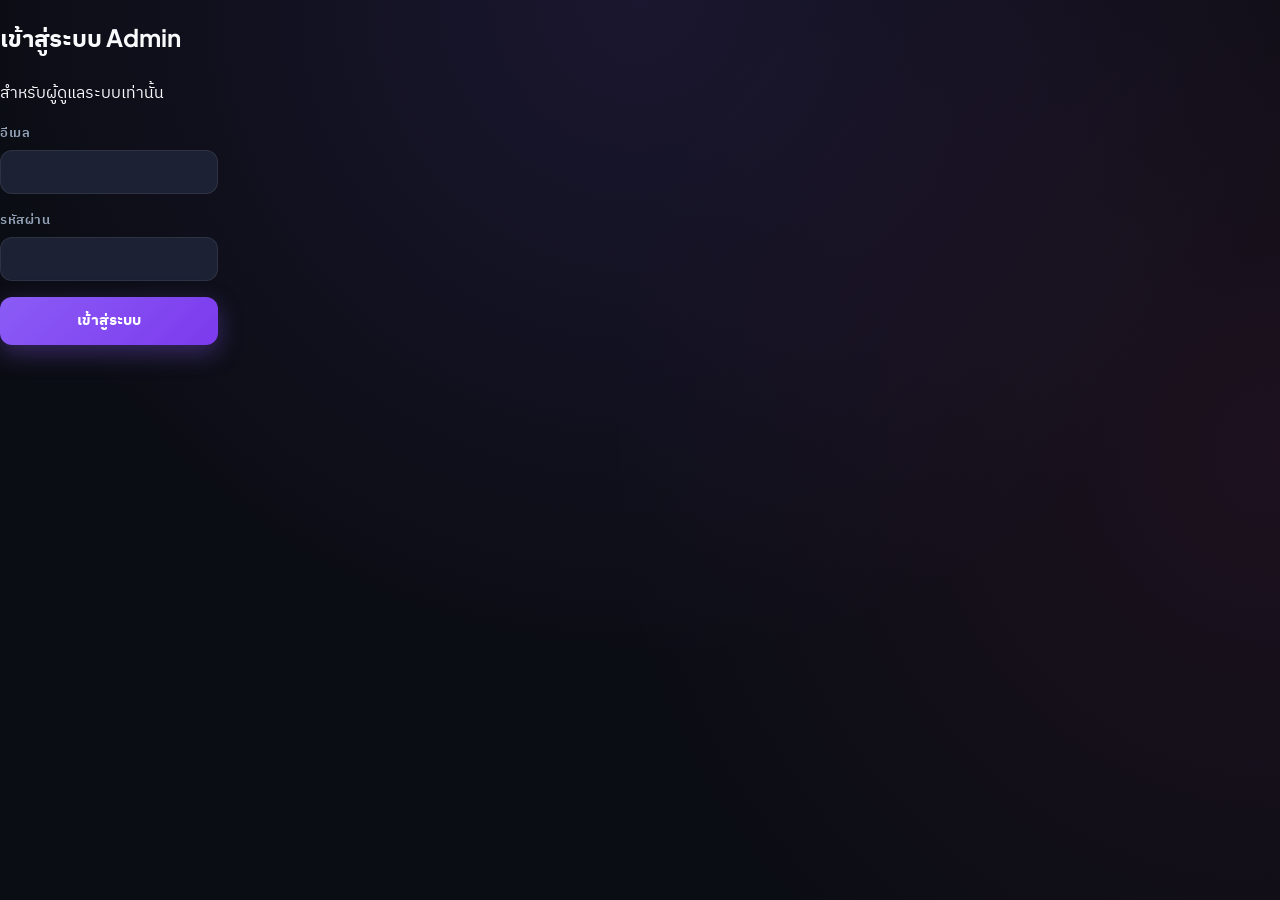
==== commit 07c6ecb8: "Update admin.html" ====
--- a/admin.html
+++ b/admin.html
@@ -10,8 +10,10 @@
 
   <div class="login-screen" id="loginScreen">
     <div class="login-card">
-      <h2>เข้าสู่ระบบ Admin</h2>
-      <p>สำหรับผู้ดูแลระบบเท่านั้น</p>
+      <h2 id="loginTitle">เข้าสู่ระบบ Admin</h2>
+      <p id="loginSubtitle">สำหรับผู้ดูแลระบบเท่านั้น</p>
+      <!-- เพิ่มใหม่ (2026-09-11): แสดงเฉพาะตอนยังไม่มีแอดมินในระบบเลย (แทนขั้นตอนสร้างบัญชีผ่าน Firebase Console เดิม) -->
+      <div class="field" id="loginDisplayNameField" style="display:none;"><label>ชื่อที่แสดง</label><input id="loginDisplayName" type="text" autocomplete="name"></div>
       <div class="field"><label>อีเมล</label><input id="loginEmail" type="email" autocomplete="username"></div>
       <div class="field"><label>รหัสผ่าน</label><input id="loginPassword" type="password" autocomplete="current-password"></div>
       <button class="btn" id="loginBtn">เข้าสู่ระบบ</button>
@@ -414,6 +416,8 @@
       <div class="modal-header"><h3 id="discountFormTitle">เพิ่มลดราคา</h3><button class="modal-close" id="discountFormClose">✕</button></div>
       <div class="field">
         <label>เป้าหมาย (เลือกเพลงหรือเพลย์ลิสต์) *</label>
+        <!-- เพิ่มใหม่ (แก้บั๊ก 2026-09-10): ช่องค้นหาชื่อเพลง/เพลย์ลิสต์ กรอง option ใน select ด้านล่าง ไม่กระทบ select เดิม -->
+        <input type="text" id="fDiscTargetSearch" placeholder="🔍 พิมพ์ค้นหาชื่อเพลง/เพลย์ลิสต์..." style="margin-bottom:8px;" autocomplete="off">
         <select id="fDiscTarget"></select>
       </div>
       <div class="field">
@@ -774,6 +778,15 @@
         <input type="file" id="bulkCoverInput" accept="image/*" style="position:absolute;width:1px;height:1px;opacity:0;overflow:hidden;">
       </div>
 
+      <!-- 🔒 Auto Preview อัตโนมัติใน Bulk Upload (2026-09-12) — default เลือกไว้ -->
+      <div class="field" style="display:flex;align-items:flex-start;gap:8px;">
+        <input type="checkbox" id="bulkAutoPreviewChk" checked style="width:18px;height:18px;margin-top:3px;flex-shrink:0;">
+        <label for="bulkAutoPreviewChk" style="cursor:pointer;font-size:13px;line-height:1.5;">
+          <strong>วิเคราะห์ Auto Preview อัตโนมัติ (แนะนำ)</strong><br>
+          <span style="color:var(--text-dim);">วิเคราะห์เสียงหาช่วง Dance ของทุกเพลงอัตโนมัติ — ถ้าไม่เลือกไฟล์เต็ม จะใช้ไฟล์ตัวอย่างเป็นเพลงเต็มด้วยเพื่อประหยัดพื้นที่ R2 และลูกค้าจะเห็นแค่ช่วง Preview ก่อนชำระเงิน</span>
+        </label>
+      </div>
+
       <div class="progress-outer" id="bulkProgressWrap" style="display:none;"><div class="progress-inner" id="bulkProgress"></div></div>
       <div id="bulkStatusText" style="font-size:12px;color:var(--text-dim);margin-top:6px;"></div>
 
@@ -886,6 +899,21 @@
     <button type="button" id="detailRowMenuDelete" style="display:flex;align-items:center;gap:9px;width:100%;padding:10px 12px;background:transparent;border:0;color:var(--danger,#ff6b6b);font-size:14px;text-align:left;border-radius:8px;cursor:pointer;">🗑 ลบเพลงนี้ออกจากระบบจริง</button>
   </div>
 
+  <!-- ===== เพิ่มใหม่ (แก้บั๊ก 2026-09-10): เมนูดรอปดาวน์แบบใช้ร่วมกันสำหรับปุ่ม ⋮ ในแถวลดราคา
+       (แทนปุ่ม ✎🔒🗑 ที่เรียงกันจนล้นขอบจอบนมือถือ) — โครงเดียวกับ songRowMenu ด้านบนทุกประการ ===== -->
+  <div id="discountRowMenu" style="display:none;position:fixed;z-index:200;background:#1c1c22;border:1px solid rgba(255,255,255,.14);border-radius:12px;padding:6px;min-width:200px;box-shadow:0 10px 30px rgba(0,0,0,.45);">
+    <button type="button" id="discountRowMenuEdit" style="display:flex;align-items:center;gap:9px;width:100%;padding:10px 12px;background:transparent;border:0;color:#fff;font-size:14px;text-align:left;border-radius:8px;cursor:pointer;">✎ แก้ไข</button>
+    <button type="button" id="discountRowMenuToggle" style="display:flex;align-items:center;gap:9px;width:100%;padding:10px 12px;background:transparent;border:0;color:#fff;font-size:14px;text-align:left;border-radius:8px;cursor:pointer;">🔒 ปิดใช้งาน</button>
+    <button type="button" id="discountRowMenuDelete" style="display:flex;align-items:center;gap:9px;width:100%;padding:10px 12px;background:transparent;border:0;color:var(--danger,#ff6b6b);font-size:14px;text-align:left;border-radius:8px;cursor:pointer;">🗑 ลบ</button>
+  </div>
+
+  <!-- ===== เพิ่มใหม่ (แก้บั๊ก 2026-09-10): เมนูดรอปดาวน์แบบใช้ร่วมกันสำหรับปุ่ม ⋮ ในแถวโปรโมชั่น — โครงเดียวกับ discountRowMenu ===== -->
+  <div id="promotionRowMenu" style="display:none;position:fixed;z-index:200;background:#1c1c22;border:1px solid rgba(255,255,255,.14);border-radius:12px;padding:6px;min-width:200px;box-shadow:0 10px 30px rgba(0,0,0,.45);">
+    <button type="button" id="promotionRowMenuEdit" style="display:flex;align-items:center;gap:9px;width:100%;padding:10px 12px;background:transparent;border:0;color:#fff;font-size:14px;text-align:left;border-radius:8px;cursor:pointer;">✎ แก้ไข</button>
+    <button type="button" id="promotionRowMenuToggle" style="display:flex;align-items:center;gap:9px;width:100%;padding:10px 12px;background:transparent;border:0;color:#fff;font-size:14px;text-align:left;border-radius:8px;cursor:pointer;">🔒 ปิดใช้งาน</button>
+    <button type="button" id="promotionRowMenuDelete" style="display:flex;align-items:center;gap:9px;width:100%;padding:10px 12px;background:transparent;border:0;color:var(--danger,#ff6b6b);font-size:14px;text-align:left;border-radius:8px;cursor:pointer;">🗑 ลบ</button>
+  </div>
+
   <div class="toast" id="toast"></div>
 
   <script type="module" src="app-admin.js?v=20261101-disc-promo1"></script>
--- a/style.css
+++ b/style.css
@@ -343,6 +343,7 @@
   padding: 10px 12px;
   text-align: left;
   cursor: pointer;
+  position: relative; /* เพิ่มใหม่ (2026-09-10): ให้ .playlist-folder-price ยึดมุมขวาล่างของแถวนี้ */
 }
 
 .playlist-folder-btn:hover {
@@ -391,11 +392,16 @@
   white-space: nowrap;
   overflow: hidden;
   text-overflow: ellipsis;
-}
-
+  /* เพิ่มใหม่ (2026-09-10): เผื่อพื้นที่ด้านขวาให้ badge ราคาที่ย้ายไปมุมขวาล่างแล้ว ไม่ทับตัวหนังสือ */
+  padding-right: 110px;
+  box-sizing: border-box;
+}
+
+/* เปลี่ยนใหม่ (2026-09-10 รอบ 2): ลดขนาดราคาลงอีกนิด (เดิม 12px) เพื่อให้ badge เล็กลง
+   ไม่ไปเบียดชื่อ/จำนวนเพลงในแถวหัวเพลย์ลิสต์ */
 .playlist-folder-price {
   flex-shrink: 0;
-  font-size: 12px;
+  font-size: 10.5px;
   font-weight: 700;
   color: var(--success);
   white-space: nowrap;
@@ -405,6 +411,10 @@
   cursor: pointer;
   margin-left: 8px;
 }
+
+/* เอาออก (2026-09-10 รอบ 3): ยกเลิกการย่อขนาดราคาโปรโมชั่น/ลดราคาในนี้ตามที่แจ้ง
+   ให้ตัวหนังสือราคาโปรโมชั่น/ลดราคาที่นี่มีขนาดเท่ากับราคาโปรโมชั่น/ลดราคาของเพลงเดี่ยว (ค่า default ของ .price-original/.price-discounted) */
+
 
 .playlist-folder-arrow {
   flex-shrink: 0;
@@ -592,6 +602,7 @@
   gap: 10px;
   box-shadow: none;
   transition: all 0.2s ease;
+  position: relative; /* เพิ่มใหม่ (2026-09-10 รอบ 3): ให้ .song-footer ยึดมุมขวาล่างของการ์ดนี้ */
 }
 
 .song-card:first-child {
@@ -697,6 +708,9 @@
   margin-top: 1px;
   font-weight: 500;
   width: 100%;
+  /* เพิ่มใหม่ (2026-09-10 รอบ 3): เผื่อที่ด้านขวาให้ badge ราคาที่ย้ายไปมุมขวาล่างแล้ว */
+  padding-right: 110px;
+  box-sizing: border-box;
 }
 
 .song-dj {
@@ -710,16 +724,24 @@
   display: flex;
   align-items: center;
   gap: 4px;
-}
-
+  /* เพิ่มใหม่ (2026-09-10 รอบ 3): เผื่อที่ด้านขวาให้ badge ราคาที่ย้ายไปมุมขวาล่างแล้ว */
+  padding-right: 110px;
+  box-sizing: border-box;
+}
+
+/* เปลี่ยนใหม่ (2026-09-10 รอบ 3): ย้ายราคาไปมุมขวาล่างของการ์ด + ใส่พื้นหลังเงา
+   เหมือนกับ .playlist-item-price ที่ใช้ในรายการเพลงของเพลย์ลิสต์ ตามที่แจ้ง */
 .song-footer {
-  display: flex;
-  flex-direction: row;
-  align-items: center;
-  justify-content: flex-end;
-  margin-top: 0;
+  position: absolute;
+  right: 0;
+  bottom: 0;
+  display: inline-flex;
+  align-items: center;
   gap: 8px;
-  flex-shrink: 0;
+  background: var(--surface-2);
+  padding: 3px 8px;
+  border-radius: 8px 0 0 0;
+  z-index: 1;
 }
 
 .song-price {
@@ -731,6 +753,24 @@
   padding: 0;
   display: inline-flex;
   align-items: center;
+}
+
+/* เพิ่มใหม่ (แก้บั๊ก 2026-09-10): .cart-add-btn ไม่เคยมี CSS ของตัวเองมาก่อน
+   ทำให้ browser ใช้สไตล์ default ของ <button> (พื้นหลังขาว/เทาเป็นก้อน) จนไปบังชื่อเพลง
+   เพิ่ม base style นี้เพื่อล้าง default ของ browser เท่านั้น ไม่กระทบ class ที่ผสมอยู่แล้ว
+   (.playlist-folder-price / .playlist-add-cart ยังคงทำงานทับได้ตามเดิม) */
+.cart-add-btn {
+  background: transparent;
+  border: none;
+  margin: 0;
+  padding: 0;
+  -webkit-appearance: none;
+  appearance: none;
+  display: inline-flex;
+  align-items: center;
+  gap: 4px;
+  color: var(--success);
+  cursor: pointer;
 }
 
 .buy-btn {
@@ -1352,16 +1392,19 @@
    ===================================================================== */
 
 /* ---- ราคาปกติ (ขีดฆ่า) ---- */
+/* เปลี่ยนใหม่ (2026-09-10 รอบ 2): ราคาที่ขีดฆ่าเปลี่ยนเป็นสีขาวตามที่แจ้ง (เดิมเป็นสีเทาจาง) */
 .price-original {
-  color: var(--text-dim);
+  color: var(--text);
   text-decoration: line-through;
   font-size: 11px;
   font-weight: 500;
   margin-right: 4px;
-  opacity: 0.7;
-}
-
-/* ---- ราคาหลังลด ---- */
+  opacity: 1;
+}
+
+/* ---- ราคาหลังลด/โปรโมชั่น ---- */
+/* เปลี่ยนใหม่ (2026-09-10 รอบ 2): กลับไปใช้สีชมพู-แดง (--accent-2) ตามสีเดิมของระบบ
+   ส่วนราคาปกติ (ไม่มีส่วนลด) ยังเป็นสีเขียวอยู่ — มาจาก .cart-add-btn ที่ตั้ง color เขียวไว้เป็น base */
 .price-discounted {
   color: var(--accent-2, #ec4899);
   font-weight: 800;
